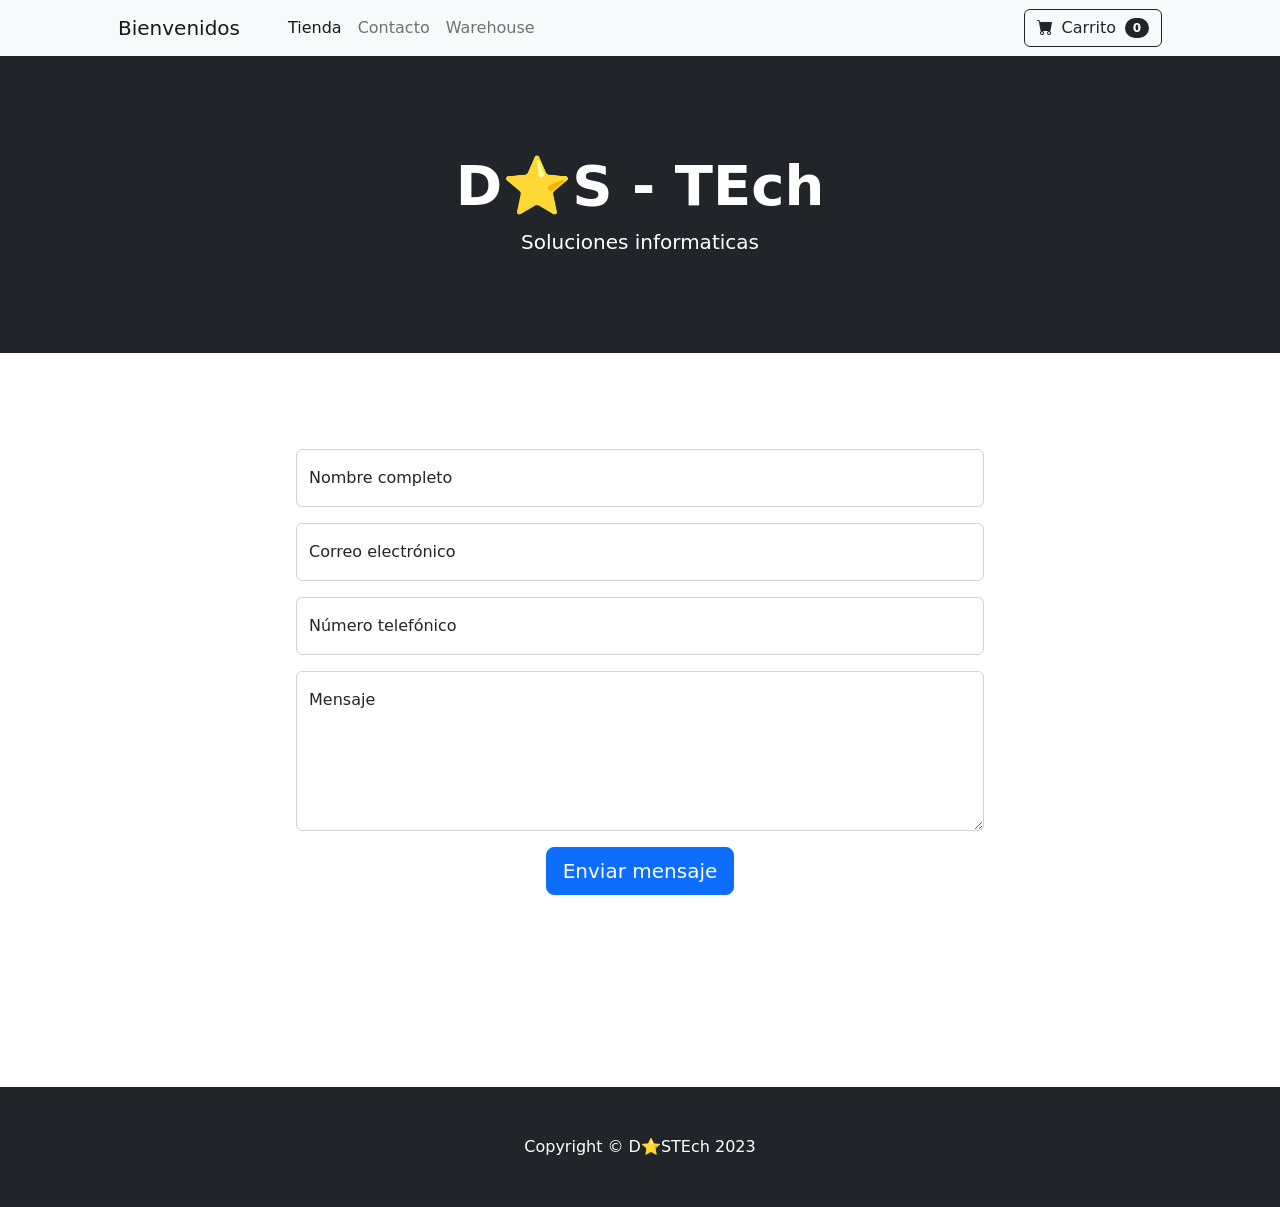
==== contacto.html @ 7de65684 "Add files via upload" ====
<!DOCTYPE html>
<html lang="en">
    <head>
        <meta charset="utf-8" />
        <meta name="viewport" content="width=device-width, initial-scale=1, shrink-to-fit=no" />
        <meta name="description" content="" />
        <meta name="author" content="" />
        <title>D⭐️STEch - Tienda de informatica</title>
        <!-- Favicon-->
        <link rel="icon" type="image/x-icon" href="assets/favicon.ico" />
        <!-- Bootstrap icons-->
        <link href="https://cdn.jsdelivr.net/npm/bootstrap-icons@1.5.0/font/bootstrap-icons.css" rel="stylesheet" />
        <!-- Core theme CSS (includes Bootstrap)-->
        <link href="css/styles.css" rel="stylesheet" />
    </head>
    <body>
        
            <!-- Navigation-->
     <nav class="navbar navbar-expand-lg navbar-light bg-light">
      <div class="container px-4 px-lg-5">
          <a class="navbar-brand" href="#!">Bienvenidos</a>
          <button class="navbar-toggler" type="button" data-bs-toggle="collapse" data-bs-target="#navbarSupportedContent" aria-controls="navbarSupportedContent" aria-expanded="false" aria-label="Toggle navigation"><span class="navbar-toggler-icon"></span></button>
          <div class="collapse navbar-collapse" id="navbarSupportedContent">
              <ul class="navbar-nav me-auto mb-2 mb-lg-0 ms-lg-4">
                  <li class="nav-item"><a class="nav-link active" aria-current="page" href="./index.html">Tienda</a></li>
                  
                  <li class="nav-item"><a class="nav-link" href="contacto.html">Contacto</a></li>
                  <li class="nav-item"><a class="nav-link" href="warehouse.html">Warehouse</a></li>
                  <!-- <li class="nav-item dropdown">
                      <a class="nav-link dropdown-toggle" id="navbarDropdown" href="#" role="button" data-bs-toggle="dropdown" aria-expanded="false">Tienda</a>
                      <ul class="dropdown-menu" aria-labelledby="navbarDropdown">
                          <li><a class="dropdown-item" href="#!">Todos los productos</a></li>
                          <li><hr class="dropdown-divider" /></li>
                          <li><a class="dropdown-item" href="#!">Los mas buscados</a></li>
                          <li><a class="dropdown-item" href="#!">Novedades</a></li>
                      </ul>
                  </li> -->
              </ul>
              <form class="d-flex">
                  <button class="btn btn-outline-dark" type="submit">
                      <i class="bi-cart-fill me-1"></i>
                      Carrito
                      <span class="badge bg-dark text-white ms-1 rounded-pill">0</span>
                  </button>
              </form>
          </div>
      </div>
  </nav>
        <!-- Header-->
        <header class="bg-dark py-5">
            <div class="container px-4 px-lg-5 my-5">
                <div class="text-center text-white">
                    <h1 class="display-4 fw-bolder">D⭐️S - TEch</h1>
                    <p class="lead fw-normal text-white mb-0">Soluciones informaticas</p>
                </div>
            </div>
        </header>
        <!-- Section-->
        <section class="py-5">
            <div class="container px-4 px-lg-5 mt-5">
              <div class="row justify-content-center">
                <div class="col-lg-8">
                  <form action="#" method="post" id="formContacto">
                    <div class="form-floating mb-3">
                      <input class="form-control" id="inputName" type="text" placeholder="Ingrese su nombre completo" required />
                      <label for="inputName">Nombre completo</label>
                    </div>
                    <div class="form-floating mb-3">
                      <input class="form-control" id="inputEmail" type="email" placeholder="Ingrese su correo electrónico" required />
                      <label for="inputEmail">Correo electrónico</label>
                    </div>
                    <div class="form-floating mb-3">
                      <input class="form-control" id="inputPhone" type="tel" placeholder="Ingrese su número telefónico" required />
                      <label for="inputPhone">Número telefónico</label>
                    </div>
                    <div class="form-floating mb-3">
                      <textarea class="form-control" id="inputMessage" placeholder="Ingrese su mensaje" style="height: 10rem" required></textarea>
                      <label for="inputMessage">Mensaje</label>
                    </div>
                    <div class="text-center">
                      <button class="btn btn-primary btn-lg" type="submit">Enviar mensaje</button>
                    </div>
                  </form>
                </div>
              </div>
            </div>
          </section>
          
        <section class="py-5">
            <div class="container px-4 px-lg-5 mt-5">
                <div class="row gx-4 gx-lg-5 row-cols-2 row-cols-md-3 row-cols-xl-4 justify-content-center">

                </div>
            </div>
        </section>
        <!-- Footer-->
        <footer class="py-5 bg-dark">
            <div class="container"><p class="m-0 text-center text-white">Copyright &copy; D⭐️STEch 2023</p></div>
        </footer>
        <!-- Bootstrap core JS-->
        <script src="https://cdn.jsdelivr.net/npm/bootstrap@5.2.3/dist/js/bootstrap.bundle.min.js"></script>
        <!-- Core theme JS-->
        <script src="js/contacto.js"></script>
    </body>
</html>
---- css/styles.css ----
@charset "UTF-8";

:root {
  --bs-blue: #0d6efd;
  --bs-indigo: #6610f2;
  --bs-purple: #6f42c1;
  --bs-pink: #d63384;
  --bs-red: #dc3545;
  --bs-orange: #fd7e14;
  --bs-yellow: #ffc107;
  --bs-green: #198754;
  --bs-teal: #20c997;
  --bs-cyan: #0dcaf0;
  --bs-black: #000;
  --bs-white: #fff;
  --bs-gray: #6c757d;
  --bs-gray-dark: #343a40;
  --bs-gray-100: #f8f9fa;
  --bs-gray-200: #e9ecef;
  --bs-gray-300: #dee2e6;
  --bs-gray-400: #ced4da;
  --bs-gray-500: #adb5bd;
  --bs-gray-600: #6c757d;
  --bs-gray-700: #495057;
  --bs-gray-800: #343a40;
  --bs-gray-900: #212529;
  --bs-primary: #0d6efd;
  --bs-secondary: #6c757d;
  --bs-success: #198754;
  --bs-info: #0dcaf0;
  --bs-warning: #ffc107;
  --bs-danger: #dc3545;
  --bs-light: #f8f9fa;
  --bs-dark: #212529;
  --bs-primary-rgb: 13, 110, 253;
  --bs-secondary-rgb: 108, 117, 125;
  --bs-success-rgb: 25, 135, 84;
  --bs-info-rgb: 13, 202, 240;
  --bs-warning-rgb: 255, 193, 7;
  --bs-danger-rgb: 220, 53, 69;
  --bs-light-rgb: 248, 249, 250;
  --bs-dark-rgb: 33, 37, 41;
  --bs-white-rgb: 255, 255, 255;
  --bs-black-rgb: 0, 0, 0;
  --bs-body-color-rgb: 33, 37, 41;
  --bs-body-bg-rgb: 255, 255, 255;
  --bs-font-sans-serif: system-ui, -apple-system, "Segoe UI", Roboto, "Helvetica Neue", "Noto Sans", "Liberation Sans", Arial, sans-serif, "Apple Color Emoji", "Segoe UI Emoji", "Segoe UI Symbol", "Noto Color Emoji";
  --bs-font-monospace: SFMono-Regular, Menlo, Monaco, Consolas, "Liberation Mono", "Courier New", monospace;
  --bs-gradient: linear-gradient(180deg, rgba(255, 255, 255, 0.15), rgba(255, 255, 255, 0));
  --bs-body-font-family: var(--bs-font-sans-serif);
  --bs-body-font-size: 1rem;
  --bs-body-font-weight: 400;
  --bs-body-line-height: 1.5;
  --bs-body-color: #212529;
  --bs-body-bg: #fff;
  --bs-border-width: 1px;
  --bs-border-style: solid;
  --bs-border-color: #dee2e6;
  --bs-border-color-translucent: rgba(0, 0, 0, 0.175);
  --bs-border-radius: 0.375rem;
  --bs-border-radius-sm: 0.25rem;
  --bs-border-radius-lg: 0.5rem;
  --bs-border-radius-xl: 1rem;
  --bs-border-radius-2xl: 2rem;
  --bs-border-radius-pill: 50rem;
  --bs-link-color: #0d6efd;
  --bs-link-hover-color: #0a58ca;
  --bs-code-color: #d63384;
  --bs-highlight-bg: #fff3cd;
}

*,
*::before,
*::after {
  box-sizing: border-box;
}

@media (prefers-reduced-motion: no-preference) {
  :root {
    scroll-behavior: smooth;
  }
}

body {
  margin: 0;
  font-family: var(--bs-body-font-family);
  font-size: var(--bs-body-font-size);
  font-weight: var(--bs-body-font-weight);
  line-height: var(--bs-body-line-height);
  color: var(--bs-body-color);
  text-align: var(--bs-body-text-align);
  background-color: var(--bs-body-bg);
  -webkit-text-size-adjust: 100%;
  -webkit-tap-highlight-color: rgba(0, 0, 0, 0);
}

hr {
  margin: 1rem 0;
  color: inherit;
  border: 0;
  border-top: 1px solid;
  opacity: 0.25;
}

h6, .h6, h5, .h5, h4, .h4, h3, .h3, h2, .h2, h1, .h1 {
  margin-top: 0;
  margin-bottom: 0.5rem;
  font-weight: 500;
  line-height: 1.2;
}

h1, .h1 {
  font-size: calc(1.375rem + 1.5vw);
}
@media (min-width: 1200px) {
  h1, .h1 {
    font-size: 2.5rem;
  }
}

h2, .h2 {
  font-size: calc(1.325rem + 0.9vw);
}
@media (min-width: 1200px) {
  h2, .h2 {
    font-size: 2rem;
  }
}

h3, .h3 {
  font-size: calc(1.3rem + 0.6vw);
}
@media (min-width: 1200px) {
  h3, .h3 {
    font-size: 1.75rem;
  }
}

h4, .h4 {
  font-size: calc(1.275rem + 0.3vw);
}
@media (min-width: 1200px) {
  h4, .h4 {
    font-size: 1.5rem;
  }
}

h5, .h5 {
  font-size: 1.25rem;
}

h6, .h6 {
  font-size: 1rem;
}

p {
  margin-top: 0;
  margin-bottom: 1rem;
}

abbr[title] {
  -webkit-text-decoration: underline dotted;
          text-decoration: underline dotted;
  cursor: help;
  -webkit-text-decoration-skip-ink: none;
          text-decoration-skip-ink: none;
}

address {
  margin-bottom: 1rem;
  font-style: normal;
  line-height: inherit;
}

ol,
ul {
  padding-left: 2rem;
}

ol,
ul,
dl {
  margin-top: 0;
  margin-bottom: 1rem;
}

ol ol,
ul ul,
ol ul,
ul ol {
  margin-bottom: 0;
}

dt {
  font-weight: 700;
}

dd {
  margin-bottom: 0.5rem;
  margin-left: 0;
}

blockquote {
  margin: 0 0 1rem;
}

b,
strong {
  font-weight: bolder;
}

small, .small {
  font-size: 0.875em;
}

mark, .mark {
  padding: 0.1875em;
  background-color: var(--bs-highlight-bg);
}

sub,
sup {
  position: relative;
  font-size: 0.75em;
  line-height: 0;
  vertical-align: baseline;
}

sub {
  bottom: -0.25em;
}

sup {
  top: -0.5em;
}

a {
  color: var(--bs-link-color);
  text-decoration: underline;
}
a:hover {
  color: var(--bs-link-hover-color);
}

a:not([href]):not([class]), a:not([href]):not([class]):hover {
  color: inherit;
  text-decoration: none;
}

pre,
code,
kbd,
samp {
  font-family: var(--bs-font-monospace);
  font-size: 1em;
}

pre {
  display: block;
  margin-top: 0;
  margin-bottom: 1rem;
  overflow: auto;
  font-size: 0.875em;
}
pre code {
  font-size: inherit;
  color: inherit;
  word-break: normal;
}

code {
  font-size: 0.875em;
  color: var(--bs-code-color);
  word-wrap: break-word;
}
a > code {
  color: inherit;
}

kbd {
  padding: 0.1875rem 0.375rem;
  font-size: 0.875em;
  color: var(--bs-body-bg);
  background-color: var(--bs-body-color);
  border-radius: 0.25rem;
}
kbd kbd {
  padding: 0;
  font-size: 1em;
}

figure {
  margin: 0 0 1rem;
}

img,
svg {
  vertical-align: middle;
}

table {
  caption-side: bottom;
  border-collapse: collapse;
}

caption {
  padding-top: 0.5rem;
  padding-bottom: 0.5rem;
  color: #6c757d;
  text-align: left;
}

th {
  text-align: inherit;
  text-align: -webkit-match-parent;
}

thead,
tbody,
tfoot,
tr,
td,
th {
  border-color: inherit;
  border-style: solid;
  border-width: 0;
}

label {
  display: inline-block;
}

button {
  border-radius: 0;
}

button:focus:not(:focus-visible) {
  outline: 0;
}

input,
button,
select,
optgroup,
textarea {
  margin: 0;
  font-family: inherit;
  font-size: inherit;
  line-height: inherit;
}

button,
select {
  text-transform: none;
}

[role=button] {
  cursor: pointer;
}

select {
  word-wrap: normal;
}
select:disabled {
  opacity: 1;
}

[list]:not([type=date]):not([type=datetime-local]):not([type=month]):not([type=week]):not([type=time])::-webkit-calendar-picker-indicator {
  display: none !important;
}

button,
[type=button],
[type=reset],
[type=submit] {
  -webkit-appearance: button;
}
button:not(:disabled),
[type=button]:not(:disabled),
[type=reset]:not(:disabled),
[type=submit]:not(:disabled) {
  cursor: pointer;
}

::-moz-focus-inner {
  padding: 0;
  border-style: none;
}

textarea {
  resize: vertical;
}

fieldset {
  min-width: 0;
  padding: 0;
  margin: 0;
  border: 0;
}

legend {
  float: left;
  width: 100%;
  padding: 0;
  margin-bottom: 0.5rem;
  font-size: calc(1.275rem + 0.3vw);
  line-height: inherit;
}
@media (min-width: 1200px) {
  legend {
    font-size: 1.5rem;
  }
}
legend + * {
  clear: left;
}

::-webkit-datetime-edit-fields-wrapper,
::-webkit-datetime-edit-text,
::-webkit-datetime-edit-minute,
::-webkit-datetime-edit-hour-field,
::-webkit-datetime-edit-day-field,
::-webkit-datetime-edit-month-field,
::-webkit-datetime-edit-year-field {
  padding: 0;
}

::-webkit-inner-spin-button {
  height: auto;
}

[type=search] {
  outline-offset: -2px;
  -webkit-appearance: textfield;
}

/* rtl:raw:
[type="tel"],
[type="url"],
[type="email"],
[type="number"] {
  direction: ltr;
}
*/
::-webkit-search-decoration {
  -webkit-appearance: none;
}

::-webkit-color-swatch-wrapper {
  padding: 0;
}

::file-selector-button {
  font: inherit;
  -webkit-appearance: button;
}

output {
  display: inline-block;
}

iframe {
  border: 0;
}

summary {
  display: list-item;
  cursor: pointer;
}

progress {
  vertical-align: baseline;
}

[hidden] {
  display: none !important;
}

.lead {
  font-size: 1.25rem;
  font-weight: 300;
}

.display-1 {
  font-size: calc(1.625rem + 4.5vw);
  font-weight: 300;
  line-height: 1.2;
}
@media (min-width: 1200px) {
  .display-1 {
    font-size: 5rem;
  }
}

.display-2 {
  font-size: calc(1.575rem + 3.9vw);
  font-weight: 300;
  line-height: 1.2;
}
@media (min-width: 1200px) {
  .display-2 {
    font-size: 4.5rem;
  }
}

.display-3 {
  font-size: calc(1.525rem + 3.3vw);
  font-weight: 300;
  line-height: 1.2;
}
@media (min-width: 1200px) {
  .display-3 {
    font-size: 4rem;
  }
}

.display-4 {
  font-size: calc(1.475rem + 2.7vw);
  font-weight: 300;
  line-height: 1.2;
}
@media (min-width: 1200px) {
  .display-4 {
    font-size: 3.5rem;
  }
}

.display-5 {
  font-size: calc(1.425rem + 2.1vw);
  font-weight: 300;
  line-height: 1.2;
}
@media (min-width: 1200px) {
  .display-5 {
    font-size: 3rem;
  }
}

.display-6 {
  font-size: calc(1.375rem + 1.5vw);
  font-weight: 300;
  line-height: 1.2;
}
@media (min-width: 1200px) {
  .display-6 {
    font-size: 2.5rem;
  }
}

.list-unstyled {
  padding-left: 0;
  list-style: none;
}

.list-inline {
  padding-left: 0;
  list-style: none;
}

.list-inline-item {
  display: inline-block;
}
.list-inline-item:not(:last-child) {
  margin-right: 0.5rem;
}

.initialism {
  font-size: 0.875em;
  text-transform: uppercase;
}

.blockquote {
  margin-bottom: 1rem;
  font-size: 1.25rem;
}
.blockquote > :last-child {
  margin-bottom: 0;
}

.blockquote-footer {
  margin-top: -1rem;
  margin-bottom: 1rem;
  font-size: 0.875em;
  color: #6c757d;
}
.blockquote-footer::before {
  content: "— ";
}

.img-fluid {
  max-width: 100%;
  height: auto;
}

.img-thumbnail {
  padding: 0.25rem;
  background-color: #fff;
  border: 1px solid var(--bs-border-color);
  border-radius: 0.375rem;
  max-width: 100%;
  height: auto;
}

.figure {
  display: inline-block;
}

.figure-img {
  margin-bottom: 0.5rem;
  line-height: 1;
}

.figure-caption {
  font-size: 0.875em;
  color: #6c757d;
}

.container,
.container-fluid,
.container-xxl,
.container-xl,
.container-lg,
.container-md,
.container-sm {
  --bs-gutter-x: 1.5rem;
  --bs-gutter-y: 0;
  width: 100%;
  padding-right: calc(var(--bs-gutter-x) * 0.5);
  padding-left: calc(var(--bs-gutter-x) * 0.5);
  margin-right: auto;
  margin-left: auto;
}

@media (min-width: 576px) {
  .container-sm, .container {
    max-width: 540px;
  }
}
@media (min-width: 768px) {
  .container-md, .container-sm, .container {
    max-width: 720px;
  }
}
@media (min-width: 992px) {
  .container-lg, .container-md, .container-sm, .container {
    max-width: 960px;
  }
}
@media (min-width: 1200px) {
  .container-xl, .container-lg, .container-md, .container-sm, .container {
    max-width: 1140px;
  }
}
@media (min-width: 1400px) {
  .container-xxl, .container-xl, .container-lg, .container-md, .container-sm, .container {
    max-width: 1320px;
  }
}
.row {
  --bs-gutter-x: 1.5rem;
  --bs-gutter-y: 0;
  display: flex;
  flex-wrap: wrap;
  margin-top: calc(-1 * var(--bs-gutter-y));
  margin-right: calc(-0.5 * var(--bs-gutter-x));
  margin-left: calc(-0.5 * var(--bs-gutter-x));
}
.row > * {
  flex-shrink: 0;
  width: 100%;
  max-width: 100%;
  padding-right: calc(var(--bs-gutter-x) * 0.5);
  padding-left: calc(var(--bs-gutter-x) * 0.5);
  margin-top: var(--bs-gutter-y);
}

.col {
  flex: 1 0 0%;
}

.row-cols-auto > * {
  flex: 0 0 auto;
  width: auto;
}

.row-cols-1 > * {
  flex: 0 0 auto;
  width: 100%;
}

.row-cols-2 > * {
  flex: 0 0 auto;
  width: 50%;
}

.row-cols-3 > * {
  flex: 0 0 auto;
  width: 33.3333333333%;
}

.row-cols-4 > * {
  flex: 0 0 auto;
  width: 25%;
}

.row-cols-5 > * {
  flex: 0 0 auto;
  width: 20%;
}

.row-cols-6 > * {
  flex: 0 0 auto;
  width: 16.6666666667%;
}

.col-auto {
  flex: 0 0 auto;
  width: auto;
}

.col-1 {
  flex: 0 0 auto;
  width: 8.33333333%;
}

.col-2 {
  flex: 0 0 auto;
  width: 16.66666667%;
}

.col-3 {
  flex: 0 0 auto;
  width: 25%;
}

.col-4 {
  flex: 0 0 auto;
  width: 33.33333333%;
}

.col-5 {
  flex: 0 0 auto;
  width: 41.66666667%;
}

.col-6 {
  flex: 0 0 auto;
  width: 50%;
}

.col-7 {
  flex: 0 0 auto;
  width: 58.33333333%;
}

.col-8 {
  flex: 0 0 auto;
  width: 66.66666667%;
}

.col-9 {
  flex: 0 0 auto;
  width: 75%;
}

.col-10 {
  flex: 0 0 auto;
  width: 83.33333333%;
}

.col-11 {
  flex: 0 0 auto;
  width: 91.66666667%;
}

.col-12 {
  flex: 0 0 auto;
  width: 100%;
}

.offset-1 {
  margin-left: 8.33333333%;
}

.offset-2 {
  margin-left: 16.66666667%;
}

.offset-3 {
  margin-left: 25%;
}

.offset-4 {
  margin-left: 33.33333333%;
}

.offset-5 {
  margin-left: 41.66666667%;
}

.offset-6 {
  margin-left: 50%;
}

.offset-7 {
  margin-left: 58.33333333%;
}

.offset-8 {
  margin-left: 66.66666667%;
}

.offset-9 {
  margin-left: 75%;
}

.offset-10 {
  margin-left: 83.33333333%;
}

.offset-11 {
  margin-left: 91.66666667%;
}

.g-0,
.gx-0 {
  --bs-gutter-x: 0;
}

.g-0,
.gy-0 {
  --bs-gutter-y: 0;
}

.g-1,
.gx-1 {
  --bs-gutter-x: 0.25rem;
}

.g-1,
.gy-1 {
  --bs-gutter-y: 0.25rem;
}

.g-2,
.gx-2 {
  --bs-gutter-x: 0.5rem;
}

.g-2,
.gy-2 {
  --bs-gutter-y: 0.5rem;
}

.g-3,
.gx-3 {
  --bs-gutter-x: 1rem;
}

.g-3,
.gy-3 {
  --bs-gutter-y: 1rem;
}

.g-4,
.gx-4 {
  --bs-gutter-x: 1.5rem;
}

.g-4,
.gy-4 {
  --bs-gutter-y: 1.5rem;
}

.g-5,
.gx-5 {
  --bs-gutter-x: 3rem;
}

.g-5,
.gy-5 {
  --bs-gutter-y: 3rem;
}

@media (min-width: 576px) {
  .col-sm {
    flex: 1 0 0%;
  }
  .row-cols-sm-auto > * {
    flex: 0 0 auto;
    width: auto;
  }
  .row-cols-sm-1 > * {
    flex: 0 0 auto;
    width: 100%;
  }
  .row-cols-sm-2 > * {
    flex: 0 0 auto;
    width: 50%;
  }
  .row-cols-sm-3 > * {
    flex: 0 0 auto;
    width: 33.3333333333%;
  }
  .row-cols-sm-4 > * {
    flex: 0 0 auto;
    width: 25%;
  }
  .row-cols-sm-5 > * {
    flex: 0 0 auto;
    width: 20%;
  }
  .row-cols-sm-6 > * {
    flex: 0 0 auto;
    width: 16.6666666667%;
  }
  .col-sm-auto {
    flex: 0 0 auto;
    width: auto;
  }
  .col-sm-1 {
    flex: 0 0 auto;
    width: 8.33333333%;
  }
  .col-sm-2 {
    flex: 0 0 auto;
    width: 16.66666667%;
  }
  .col-sm-3 {
    flex: 0 0 auto;
    width: 25%;
  }
  .col-sm-4 {
    flex: 0 0 auto;
    width: 33.33333333%;
  }
  .col-sm-5 {
    flex: 0 0 auto;
    width: 41.66666667%;
  }
  .col-sm-6 {
    flex: 0 0 auto;
    width: 50%;
  }
  .col-sm-7 {
    flex: 0 0 auto;
    width: 58.33333333%;
  }
  .col-sm-8 {
    flex: 0 0 auto;
    width: 66.66666667%;
  }
  .col-sm-9 {
    flex: 0 0 auto;
    width: 75%;
  }
  .col-sm-10 {
    flex: 0 0 auto;
    width: 83.33333333%;
  }
  .col-sm-11 {
    flex: 0 0 auto;
    width: 91.66666667%;
  }
  .col-sm-12 {
    flex: 0 0 auto;
    width: 100%;
  }
  .offset-sm-0 {
    margin-left: 0;
  }
  .offset-sm-1 {
    margin-left: 8.33333333%;
  }
  .offset-sm-2 {
    margin-left: 16.66666667%;
  }
  .offset-sm-3 {
    margin-left: 25%;
  }
  .offset-sm-4 {
    margin-left: 33.33333333%;
  }
  .offset-sm-5 {
    margin-left: 41.66666667%;
  }
  .offset-sm-6 {
    margin-left: 50%;
  }
  .offset-sm-7 {
    margin-left: 58.33333333%;
  }
  .offset-sm-8 {
    margin-left: 66.66666667%;
  }
  .offset-sm-9 {
    margin-left: 75%;
  }
  .offset-sm-10 {
    margin-left: 83.33333333%;
  }
  .offset-sm-11 {
    margin-left: 91.66666667%;
  }
  .g-sm-0,
  .gx-sm-0 {
    --bs-gutter-x: 0;
  }
  .g-sm-0,
  .gy-sm-0 {
    --bs-gutter-y: 0;
  }
  .g-sm-1,
  .gx-sm-1 {
    --bs-gutter-x: 0.25rem;
  }
  .g-sm-1,
  .gy-sm-1 {
    --bs-gutter-y: 0.25rem;
  }
  .g-sm-2,
  .gx-sm-2 {
    --bs-gutter-x: 0.5rem;
  }
  .g-sm-2,
  .gy-sm-2 {
    --bs-gutter-y: 0.5rem;
  }
  .g-sm-3,
  .gx-sm-3 {
    --bs-gutter-x: 1rem;
  }
  .g-sm-3,
  .gy-sm-3 {
    --bs-gutter-y: 1rem;
  }
  .g-sm-4,
  .gx-sm-4 {
    --bs-gutter-x: 1.5rem;
  }
  .g-sm-4,
  .gy-sm-4 {
    --bs-gutter-y: 1.5rem;
  }
  .g-sm-5,
  .gx-sm-5 {
    --bs-gutter-x: 3rem;
  }
  .g-sm-5,
  .gy-sm-5 {
    --bs-gutter-y: 3rem;
  }
}
@media (min-width: 768px) {
  .col-md {
    flex: 1 0 0%;
  }
  .row-cols-md-auto > * {
    flex: 0 0 auto;
    width: auto;
  }
  .row-cols-md-1 > * {
    flex: 0 0 auto;
    width: 100%;
  }
  .row-cols-md-2 > * {
    flex: 0 0 auto;
    width: 50%;
  }
  .row-cols-md-3 > * {
    flex: 0 0 auto;
    width: 33.3333333333%;
  }
  .row-cols-md-4 > * {
    flex: 0 0 auto;
    width: 25%;
  }
  .row-cols-md-5 > * {
    flex: 0 0 auto;
    width: 20%;
  }
  .row-cols-md-6 > * {
    flex: 0 0 auto;
    width: 16.6666666667%;
  }
  .col-md-auto {
    flex: 0 0 auto;
    width: auto;
  }
  .col-md-1 {
    flex: 0 0 auto;
    width: 8.33333333%;
  }
  .col-md-2 {
    flex: 0 0 auto;
    width: 16.66666667%;
  }
  .col-md-3 {
    flex: 0 0 auto;
    width: 25%;
  }
  .col-md-4 {
    flex: 0 0 auto;
    width: 33.33333333%;
  }
  .col-md-5 {
    flex: 0 0 auto;
    width: 41.66666667%;
  }
  .col-md-6 {
    flex: 0 0 auto;
    width: 50%;
  }
  .col-md-7 {
    flex: 0 0 auto;
    width: 58.33333333%;
  }
  .col-md-8 {
    flex: 0 0 auto;
    width: 66.66666667%;
  }
  .col-md-9 {
    flex: 0 0 auto;
    width: 75%;
  }
  .col-md-10 {
    flex: 0 0 auto;
    width: 83.33333333%;
  }
  .col-md-11 {
    flex: 0 0 auto;
    width: 91.66666667%;
  }
  .col-md-12 {
    flex: 0 0 auto;
    width: 100%;
  }
  .offset-md-0 {
    margin-left: 0;
  }
  .offset-md-1 {
    margin-left: 8.33333333%;
  }
  .offset-md-2 {
    margin-left: 16.66666667%;
  }
  .offset-md-3 {
    margin-left: 25%;
  }
  .offset-md-4 {
    margin-left: 33.33333333%;
  }
  .offset-md-5 {
    margin-left: 41.66666667%;
  }
  .offset-md-6 {
    margin-left: 50%;
  }
  .offset-md-7 {
    margin-left: 58.33333333%;
  }
  .offset-md-8 {
    margin-left: 66.66666667%;
  }
  .offset-md-9 {
    margin-left: 75%;
  }
  .offset-md-10 {
    margin-left: 83.33333333%;
  }
  .offset-md-11 {
    margin-left: 91.66666667%;
  }
  .g-md-0,
  .gx-md-0 {
    --bs-gutter-x: 0;
  }
  .g-md-0,
  .gy-md-0 {
    --bs-gutter-y: 0;
  }
  .g-md-1,
  .gx-md-1 {
    --bs-gutter-x: 0.25rem;
  }
  .g-md-1,
  .gy-md-1 {
    --bs-gutter-y: 0.25rem;
  }
  .g-md-2,
  .gx-md-2 {
    --bs-gutter-x: 0.5rem;
  }
  .g-md-2,
  .gy-md-2 {
    --bs-gutter-y: 0.5rem;
  }
  .g-md-3,
  .gx-md-3 {
    --bs-gutter-x: 1rem;
  }
  .g-md-3,
  .gy-md-3 {
    --bs-gutter-y: 1rem;
  }
  .g-md-4,
  .gx-md-4 {
    --bs-gutter-x: 1.5rem;
  }
  .g-md-4,
  .gy-md-4 {
    --bs-gutter-y: 1.5rem;
  }
  .g-md-5,
  .gx-md-5 {
    --bs-gutter-x: 3rem;
  }
  .g-md-5,
  .gy-md-5 {
    --bs-gutter-y: 3rem;
  }
}
@media (min-width: 992px) {
  .col-lg {
    flex: 1 0 0%;
  }
  .row-cols-lg-auto > * {
    flex: 0 0 auto;
    width: auto;
  }
  .row-cols-lg-1 > * {
    flex: 0 0 auto;
    width: 100%;
  }
  .row-cols-lg-2 > * {
    flex: 0 0 auto;
    width: 50%;
  }
  .row-cols-lg-3 > * {
    flex: 0 0 auto;
    width: 33.3333333333%;
  }
  .row-cols-lg-4 > * {
    flex: 0 0 auto;
    width: 25%;
  }
  .row-cols-lg-5 > * {
    flex: 0 0 auto;
    width: 20%;
  }
  .row-cols-lg-6 > * {
    flex: 0 0 auto;
    width: 16.6666666667%;
  }
  .col-lg-auto {
    flex: 0 0 auto;
    width: auto;
  }
  .col-lg-1 {
    flex: 0 0 auto;
    width: 8.33333333%;
  }
  .col-lg-2 {
    flex: 0 0 auto;
    width: 16.66666667%;
  }
  .col-lg-3 {
    flex: 0 0 auto;
    width: 25%;
  }
  .col-lg-4 {
    flex: 0 0 auto;
    width: 33.33333333%;
  }
  .col-lg-5 {
    flex: 0 0 auto;
    width: 41.66666667%;
  }
  .col-lg-6 {
    flex: 0 0 auto;
    width: 50%;
  }
  .col-lg-7 {
    flex: 0 0 auto;
    width: 58.33333333%;
  }
  .col-lg-8 {
    flex: 0 0 auto;
    width: 66.66666667%;
  }
  .col-lg-9 {
    flex: 0 0 auto;
    width: 75%;
  }
  .col-lg-10 {
    flex: 0 0 auto;
    width: 83.33333333%;
  }
  .col-lg-11 {
    flex: 0 0 auto;
    width: 91.66666667%;
  }
  .col-lg-12 {
    flex: 0 0 auto;
    width: 100%;
  }
  .offset-lg-0 {
    margin-left: 0;
  }
  .offset-lg-1 {
    margin-left: 8.33333333%;
  }
  .offset-lg-2 {
    margin-left: 16.66666667%;
  }
  .offset-lg-3 {
    margin-left: 25%;
  }
  .offset-lg-4 {
    margin-left: 33.33333333%;
  }
  .offset-lg-5 {
    margin-left: 41.66666667%;
  }
  .offset-lg-6 {
    margin-left: 50%;
  }
  .offset-lg-7 {
    margin-left: 58.33333333%;
  }
  .offset-lg-8 {
    margin-left: 66.66666667%;
  }
  .offset-lg-9 {
    margin-left: 75%;
  }
  .offset-lg-10 {
    margin-left: 83.33333333%;
  }
  .offset-lg-11 {
    margin-left: 91.66666667%;
  }
  .g-lg-0,
  .gx-lg-0 {
    --bs-gutter-x: 0;
  }
  .g-lg-0,
  .gy-lg-0 {
    --bs-gutter-y: 0;
  }
  .g-lg-1,
  .gx-lg-1 {
    --bs-gutter-x: 0.25rem;
  }
  .g-lg-1,
  .gy-lg-1 {
    --bs-gutter-y: 0.25rem;
  }
  .g-lg-2,
  .gx-lg-2 {
    --bs-gutter-x: 0.5rem;
  }
  .g-lg-2,
  .gy-lg-2 {
    --bs-gutter-y: 0.5rem;
  }
  .g-lg-3,
  .gx-lg-3 {
    --bs-gutter-x: 1rem;
  }
  .g-lg-3,
  .gy-lg-3 {
    --bs-gutter-y: 1rem;
  }
  .g-lg-4,
  .gx-lg-4 {
    --bs-gutter-x: 1.5rem;
  }
  .g-lg-4,
  .gy-lg-4 {
    --bs-gutter-y: 1.5rem;
  }
  .g-lg-5,
  .gx-lg-5 {
    --bs-gutter-x: 3rem;
  }
  .g-lg-5,
  .gy-lg-5 {
    --bs-gutter-y: 3rem;
  }
}
@media (min-width: 1200px) {
  .col-xl {
    flex: 1 0 0%;
  }
  .row-cols-xl-auto > * {
    flex: 0 0 auto;
    width: auto;
  }
  .row-cols-xl-1 > * {
    flex: 0 0 auto;
    width: 100%;
  }
  .row-cols-xl-2 > * {
    flex: 0 0 auto;
    width: 50%;
  }
  .row-cols-xl-3 > * {
    flex: 0 0 auto;
    width: 33.3333333333%;
  }
  .row-cols-xl-4 > * {
    flex: 0 0 auto;
    width: 25%;
  }
  .row-cols-xl-5 > * {
    flex: 0 0 auto;
    width: 20%;
  }
  .row-cols-xl-6 > * {
    flex: 0 0 auto;
    width: 16.6666666667%;
  }
  .col-xl-auto {
    flex: 0 0 auto;
    width: auto;
  }
  .col-xl-1 {
    flex: 0 0 auto;
    width: 8.33333333%;
  }
  .col-xl-2 {
    flex: 0 0 auto;
    width: 16.66666667%;
  }
  .col-xl-3 {
    flex: 0 0 auto;
    width: 25%;
  }
  .col-xl-4 {
    flex: 0 0 auto;
    width: 33.33333333%;
  }
  .col-xl-5 {
    flex: 0 0 auto;
    width: 41.66666667%;
  }
  .col-xl-6 {
    flex: 0 0 auto;
    width: 50%;
  }
  .col-xl-7 {
    flex: 0 0 auto;
    width: 58.33333333%;
  }
  .col-xl-8 {
    flex: 0 0 auto;
    width: 66.66666667%;
  }
  .col-xl-9 {
    flex: 0 0 auto;
    width: 75%;
  }
  .col-xl-10 {
    flex: 0 0 auto;
    width: 83.33333333%;
  }
  .col-xl-11 {
    flex: 0 0 auto;
    width: 91.66666667%;
  }
  .col-xl-12 {
    flex: 0 0 auto;
    width: 100%;
  }
  .offset-xl-0 {
    margin-left: 0;
  }
  .offset-xl-1 {
    margin-left: 8.33333333%;
  }
  .offset-xl-2 {
    margin-left: 16.66666667%;
  }
  .offset-xl-3 {
    margin-left: 25%;
  }
  .offset-xl-4 {
    margin-left: 33.33333333%;
  }
  .offset-xl-5 {
    margin-left: 41.66666667%;
  }
  .offset-xl-6 {
    margin-left: 50%;
  }
  .offset-xl-7 {
    margin-left: 58.33333333%;
  }
  .offset-xl-8 {
    margin-left: 66.66666667%;
  }
  .offset-xl-9 {
    margin-left: 75%;
  }
  .offset-xl-10 {
    margin-left: 83.33333333%;
  }
  .offset-xl-11 {
    margin-left: 91.66666667%;
  }
  .g-xl-0,
  .gx-xl-0 {
    --bs-gutter-x: 0;
  }
  .g-xl-0,
  .gy-xl-0 {
    --bs-gutter-y: 0;
  }
  .g-xl-1,
  .gx-xl-1 {
    --bs-gutter-x: 0.25rem;
  }
  .g-xl-1,
  .gy-xl-1 {
    --bs-gutter-y: 0.25rem;
  }
  .g-xl-2,
  .gx-xl-2 {
    --bs-gutter-x: 0.5rem;
  }
  .g-xl-2,
  .gy-xl-2 {
    --bs-gutter-y: 0.5rem;
  }
  .g-xl-3,
  .gx-xl-3 {
    --bs-gutter-x: 1rem;
  }
  .g-xl-3,
  .gy-xl-3 {
    --bs-gutter-y: 1rem;
  }
  .g-xl-4,
  .gx-xl-4 {
    --bs-gutter-x: 1.5rem;
  }
  .g-xl-4,
  .gy-xl-4 {
    --bs-gutter-y: 1.5rem;
  }
  .g-xl-5,
  .gx-xl-5 {
    --bs-gutter-x: 3rem;
  }
  .g-xl-5,
  .gy-xl-5 {
    --bs-gutter-y: 3rem;
  }
}
@media (min-width: 1400px) {
  .col-xxl {
    flex: 1 0 0%;
  }
  .row-cols-xxl-auto > * {
    flex: 0 0 auto;
    width: auto;
  }
  .row-cols-xxl-1 > * {
    flex: 0 0 auto;
    width: 100%;
  }
  .row-cols-xxl-2 > * {
    flex: 0 0 auto;
    width: 50%;
  }
  .row-cols-xxl-3 > * {
    flex: 0 0 auto;
    width: 33.3333333333%;
  }
  .row-cols-xxl-4 > * {
    flex: 0 0 auto;
    width: 25%;
  }
  .row-cols-xxl-5 > * {
    flex: 0 0 auto;
    width: 20%;
  }
  .row-cols-xxl-6 > * {
    flex: 0 0 auto;
    width: 16.6666666667%;
  }
  .col-xxl-auto {
    flex: 0 0 auto;
    width: auto;
  }
  .col-xxl-1 {
    flex: 0 0 auto;
    width: 8.33333333%;
  }
  .col-xxl-2 {
    flex: 0 0 auto;
    width: 16.66666667%;
  }
  .col-xxl-3 {
    flex: 0 0 auto;
    width: 25%;
  }
  .col-xxl-4 {
    flex: 0 0 auto;
    width: 33.33333333%;
  }
  .col-xxl-5 {
    flex: 0 0 auto;
    width: 41.66666667%;
  }
  .col-xxl-6 {
    flex: 0 0 auto;
    width: 50%;
  }
  .col-xxl-7 {
    flex: 0 0 auto;
    width: 58.33333333%;
  }
  .col-xxl-8 {
    flex: 0 0 auto;
    width: 66.66666667%;
  }
  .col-xxl-9 {
    flex: 0 0 auto;
    width: 75%;
  }
  .col-xxl-10 {
    flex: 0 0 auto;
    width: 83.33333333%;
  }
  .col-xxl-11 {
    flex: 0 0 auto;
    width: 91.66666667%;
  }
  .col-xxl-12 {
    flex: 0 0 auto;
    width: 100%;
  }
  .offset-xxl-0 {
    margin-left: 0;
  }
  .offset-xxl-1 {
    margin-left: 8.33333333%;
  }
  .offset-xxl-2 {
    margin-left: 16.66666667%;
  }
  .offset-xxl-3 {
    margin-left: 25%;
  }
  .offset-xxl-4 {
    margin-left: 33.33333333%;
  }
  .offset-xxl-5 {
    margin-left: 41.66666667%;
  }
  .offset-xxl-6 {
    margin-left: 50%;
  }
  .offset-xxl-7 {
    margin-left: 58.33333333%;
  }
  .offset-xxl-8 {
    margin-left: 66.66666667%;
  }
  .offset-xxl-9 {
    margin-left: 75%;
  }
  .offset-xxl-10 {
    margin-left: 83.33333333%;
  }
  .offset-xxl-11 {
    margin-left: 91.66666667%;
  }
  .g-xxl-0,
  .gx-xxl-0 {
    --bs-gutter-x: 0;
  }
  .g-xxl-0,
  .gy-xxl-0 {
    --bs-gutter-y: 0;
  }
  .g-xxl-1,
  .gx-xxl-1 {
    --bs-gutter-x: 0.25rem;
  }
  .g-xxl-1,
  .gy-xxl-1 {
    --bs-gutter-y: 0.25rem;
  }
  .g-xxl-2,
  .gx-xxl-2 {
    --bs-gutter-x: 0.5rem;
  }
  .g-xxl-2,
  .gy-xxl-2 {
    --bs-gutter-y: 0.5rem;
  }
  .g-xxl-3,
  .gx-xxl-3 {
    --bs-gutter-x: 1rem;
  }
  .g-xxl-3,
  .gy-xxl-3 {
    --bs-gutter-y: 1rem;
  }
  .g-xxl-4,
  .gx-xxl-4 {
    --bs-gutter-x: 1.5rem;
  }
  .g-xxl-4,
  .gy-xxl-4 {
    --bs-gutter-y: 1.5rem;
  }
  .g-xxl-5,
  .gx-xxl-5 {
    --bs-gutter-x: 3rem;
  }
  .g-xxl-5,
  .gy-xxl-5 {
    --bs-gutter-y: 3rem;
  }
}
.table {
  --bs-table-color: var(--bs-body-color);
  --bs-table-bg: transparent;
  --bs-table-border-color: var(--bs-border-color);
  --bs-table-accent-bg: transparent;
  --bs-table-striped-color: var(--bs-body-color);
  --bs-table-striped-bg: rgba(0, 0, 0, 0.05);
  --bs-table-active-color: var(--bs-body-color);
  --bs-table-active-bg: rgba(0, 0, 0, 0.1);
  --bs-table-hover-color: var(--bs-body-color);
  --bs-table-hover-bg: rgba(0, 0, 0, 0.075);
  width: 100%;
  margin-bottom: 1rem;
  color: var(--bs-table-color);
  vertical-align: top;
  border-color: var(--bs-table-border-color);
}
.table > :not(caption) > * > * {
  padding: 0.5rem 0.5rem;
  background-color: var(--bs-table-bg);
  border-bottom-width: 1px;
  box-shadow: inset 0 0 0 9999px var(--bs-table-accent-bg);
}
.table > tbody {
  vertical-align: inherit;
}
.table > thead {
  vertical-align: bottom;
}

.table-group-divider {
  border-top: 2px solid currentcolor;
}

.caption-top {
  caption-side: top;
}

.table-sm > :not(caption) > * > * {
  padding: 0.25rem 0.25rem;
}

.table-bordered > :not(caption) > * {
  border-width: 1px 0;
}
.table-bordered > :not(caption) > * > * {
  border-width: 0 1px;
}

.table-borderless > :not(caption) > * > * {
  border-bottom-width: 0;
}
.table-borderless > :not(:first-child) {
  border-top-width: 0;
}

.table-striped > tbody > tr:nth-of-type(odd) > * {
  --bs-table-accent-bg: var(--bs-table-striped-bg);
  color: var(--bs-table-striped-color);
}

.table-striped-columns > :not(caption) > tr > :nth-child(even) {
  --bs-table-accent-bg: var(--bs-table-striped-bg);
  color: var(--bs-table-striped-color);
}

.table-active {
  --bs-table-accent-bg: var(--bs-table-active-bg);
  color: var(--bs-table-active-color);
}

.table-hover > tbody > tr:hover > * {
  --bs-table-accent-bg: var(--bs-table-hover-bg);
  color: var(--bs-table-hover-color);
}

.table-primary {
  --bs-table-color: #000;
  --bs-table-bg: #cfe2ff;
  --bs-table-border-color: #bacbe6;
  --bs-table-striped-bg: #c5d7f2;
  --bs-table-striped-color: #000;
  --bs-table-active-bg: #bacbe6;
  --bs-table-active-color: #000;
  --bs-table-hover-bg: #bfd1ec;
  --bs-table-hover-color: #000;
  color: var(--bs-table-color);
  border-color: var(--bs-table-border-color);
}

.table-secondary {
  --bs-table-color: #000;
  --bs-table-bg: #e2e3e5;
  --bs-table-border-color: #cbccce;
  --bs-table-striped-bg: #d7d8da;
  --bs-table-striped-color: #000;
  --bs-table-active-bg: #cbccce;
  --bs-table-active-color: #000;
  --bs-table-hover-bg: #d1d2d4;
  --bs-table-hover-color: #000;
  color: var(--bs-table-color);
  border-color: var(--bs-table-border-color);
}

.table-success {
  --bs-table-color: #000;
  --bs-table-bg: #d1e7dd;
  --bs-table-border-color: #bcd0c7;
  --bs-table-striped-bg: #c7dbd2;
  --bs-table-striped-color: #000;
  --bs-table-active-bg: #bcd0c7;
  --bs-table-active-color: #000;
  --bs-table-hover-bg: #c1d6cc;
  --bs-table-hover-color: #000;
  color: var(--bs-table-color);
  border-color: var(--bs-table-border-color);
}

.table-info {
  --bs-table-color: #000;
  --bs-table-bg: #cff4fc;
  --bs-table-border-color: #badce3;
  --bs-table-striped-bg: #c5e8ef;
  --bs-table-striped-color: #000;
  --bs-table-active-bg: #badce3;
  --bs-table-active-color: #000;
  --bs-table-hover-bg: #bfe2e9;
  --bs-table-hover-color: #000;
  color: var(--bs-table-color);
  border-color: var(--bs-table-border-color);
}

.table-warning {
  --bs-table-color: #000;
  --bs-table-bg: #fff3cd;
  --bs-table-border-color: #e6dbb9;
  --bs-table-striped-bg: #f2e7c3;
  --bs-table-striped-color: #000;
  --bs-table-active-bg: #e6dbb9;
  --bs-table-active-color: #000;
  --bs-table-hover-bg: #ece1be;
  --bs-table-hover-color: #000;
  color: var(--bs-table-color);
  border-color: var(--bs-table-border-color);
}

.table-danger {
  --bs-table-color: #000;
  --bs-table-bg: #f8d7da;
  --bs-table-border-color: #dfc2c4;
  --bs-table-striped-bg: #eccccf;
  --bs-table-striped-color: #000;
  --bs-table-active-bg: #dfc2c4;
  --bs-table-active-color: #000;
  --bs-table-hover-bg: #e5c7ca;
  --bs-table-hover-color: #000;
  color: var(--bs-table-color);
  border-color: var(--bs-table-border-color);
}

.table-light {
  --bs-table-color: #000;
  --bs-table-bg: #f8f9fa;
  --bs-table-border-color: #dfe0e1;
  --bs-table-striped-bg: #ecedee;
  --bs-table-striped-color: #000;
  --bs-table-active-bg: #dfe0e1;
  --bs-table-active-color: #000;
  --bs-table-hover-bg: #e5e6e7;
  --bs-table-hover-color: #000;
  color: var(--bs-table-color);
  border-color: var(--bs-table-border-color);
}

.table-dark {
  --bs-table-color: #fff;
  --bs-table-bg: #212529;
  --bs-table-border-color: #373b3e;
  --bs-table-striped-bg: #2c3034;
  --bs-table-striped-color: #fff;
  --bs-table-active-bg: #373b3e;
  --bs-table-active-color: #fff;
  --bs-table-hover-bg: #323539;
  --bs-table-hover-color: #fff;
  color: var(--bs-table-color);
  border-color: var(--bs-table-border-color);
}

.table-responsive {
  overflow-x: auto;
  -webkit-overflow-scrolling: touch;
}

@media (max-width: 575.98px) {
  .table-responsive-sm {
    overflow-x: auto;
    -webkit-overflow-scrolling: touch;
  }
}
@media (max-width: 767.98px) {
  .table-responsive-md {
    overflow-x: auto;
    -webkit-overflow-scrolling: touch;
  }
}
@media (max-width: 991.98px) {
  .table-responsive-lg {
    overflow-x: auto;
    -webkit-overflow-scrolling: touch;
  }
}
@media (max-width: 1199.98px) {
  .table-responsive-xl {
    overflow-x: auto;
    -webkit-overflow-scrolling: touch;
  }
}
@media (max-width: 1399.98px) {
  .table-responsive-xxl {
    overflow-x: auto;
    -webkit-overflow-scrolling: touch;
  }
}
.form-label {
  margin-bottom: 0.5rem;
}

.col-form-label {
  padding-top: calc(0.375rem + 1px);
  padding-bottom: calc(0.375rem + 1px);
  margin-bottom: 0;
  font-size: inherit;
  line-height: 1.5;
}

.col-form-label-lg {
  padding-top: calc(0.5rem + 1px);
  padding-bottom: calc(0.5rem + 1px);
  font-size: 1.25rem;
}

.col-form-label-sm {
  padding-top: calc(0.25rem + 1px);
  padding-bottom: calc(0.25rem + 1px);
  font-size: 0.875rem;
}

.form-text {
  margin-top: 0.25rem;
  font-size: 0.875em;
  color: #6c757d;
}

.form-control {
  display: block;
  width: 100%;
  padding: 0.375rem 0.75rem;
  font-size: 1rem;
  font-weight: 400;
  line-height: 1.5;
  color: #212529;
  background-color: #fff;
  background-clip: padding-box;
  border: 1px solid #ced4da;
  -webkit-appearance: none;
     -moz-appearance: none;
          appearance: none;
  border-radius: 0.375rem;
  transition: border-color 0.15s ease-in-out, box-shadow 0.15s ease-in-out;
}
@media (prefers-reduced-motion: reduce) {
  .form-control {
    transition: none;
  }
}
.form-control[type=file] {
  overflow: hidden;
}
.form-control[type=file]:not(:disabled):not([readonly]) {
  cursor: pointer;
}
.form-control:focus {
  color: #212529;
  background-color: #fff;
  border-color: #86b7fe;
  outline: 0;
  box-shadow: 0 0 0 0.25rem rgba(13, 110, 253, 0.25);
}
.form-control::-webkit-date-and-time-value {
  height: 1.5em;
}
.form-control::-moz-placeholder {
  color: #6c757d;
  opacity: 1;
}
.form-control::placeholder {
  color: #6c757d;
  opacity: 1;
}
.form-control:disabled {
  background-color: #e9ecef;
  opacity: 1;
}
.form-control::file-selector-button {
  padding: 0.375rem 0.75rem;
  margin: -0.375rem -0.75rem;
  -webkit-margin-end: 0.75rem;
          margin-inline-end: 0.75rem;
  color: #212529;
  background-color: #e9ecef;
  pointer-events: none;
  border-color: inherit;
  border-style: solid;
  border-width: 0;
  border-inline-end-width: 1px;
  border-radius: 0;
  transition: color 0.15s ease-in-out, background-color 0.15s ease-in-out, border-color 0.15s ease-in-out, box-shadow 0.15s ease-in-out;
}
@media (prefers-reduced-motion: reduce) {
  .form-control::file-selector-button {
    transition: none;
  }
}
.form-control:hover:not(:disabled):not([readonly])::file-selector-button {
  background-color: #dde0e3;
}

.form-control-plaintext {
  display: block;
  width: 100%;
  padding: 0.375rem 0;
  margin-bottom: 0;
  line-height: 1.5;
  color: #212529;
  background-color: transparent;
  border: solid transparent;
  border-width: 1px 0;
}
.form-control-plaintext:focus {
  outline: 0;
}
.form-control-plaintext.form-control-sm, .form-control-plaintext.form-control-lg {
  padding-right: 0;
  padding-left: 0;
}

.form-control-sm {
  min-height: calc(1.5em + 0.5rem + 2px);
  padding: 0.25rem 0.5rem;
  font-size: 0.875rem;
  border-radius: 0.25rem;
}
.form-control-sm::file-selector-button {
  padding: 0.25rem 0.5rem;
  margin: -0.25rem -0.5rem;
  -webkit-margin-end: 0.5rem;
          margin-inline-end: 0.5rem;
}

.form-control-lg {
  min-height: calc(1.5em + 1rem + 2px);
  padding: 0.5rem 1rem;
  font-size: 1.25rem;
  border-radius: 0.5rem;
}
.form-control-lg::file-selector-button {
  padding: 0.5rem 1rem;
  margin: -0.5rem -1rem;
  -webkit-margin-end: 1rem;
          margin-inline-end: 1rem;
}

textarea.form-control {
  min-height: calc(1.5em + 0.75rem + 2px);
}
textarea.form-control-sm {
  min-height: calc(1.5em + 0.5rem + 2px);
}
textarea.form-control-lg {
  min-height: calc(1.5em + 1rem + 2px);
}

.form-control-color {
  width: 3rem;
  height: calc(1.5em + 0.75rem + 2px);
  padding: 0.375rem;
}
.form-control-color:not(:disabled):not([readonly]) {
  cursor: pointer;
}
.form-control-color::-moz-color-swatch {
  border: 0 !important;
  border-radius: 0.375rem;
}
.form-control-color::-webkit-color-swatch {
  border-radius: 0.375rem;
}
.form-control-color.form-control-sm {
  height: calc(1.5em + 0.5rem + 2px);
}
.form-control-color.form-control-lg {
  height: calc(1.5em + 1rem + 2px);
}

.form-select {
  display: block;
  width: 100%;
  padding: 0.375rem 2.25rem 0.375rem 0.75rem;
  -moz-padding-start: calc(0.75rem - 3px);
  font-size: 1rem;
  font-weight: 400;
  line-height: 1.5;
  color: #212529;
  background-color: #fff;
  background-image: url("data:image/svg+xml,%3csvg xmlns='http://www.w3.org/2000/svg' viewBox='0 0 16 16'%3e%3cpath fill='none' stroke='%23343a40' stroke-linecap='round' stroke-linejoin='round' stroke-width='2' d='m2 5 6 6 6-6'/%3e%3c/svg%3e");
  background-repeat: no-repeat;
  background-position: right 0.75rem center;
  background-size: 16px 12px;
  border: 1px solid #ced4da;
  border-radius: 0.375rem;
  transition: border-color 0.15s ease-in-out, box-shadow 0.15s ease-in-out;
  -webkit-appearance: none;
     -moz-appearance: none;
          appearance: none;
}
@media (prefers-reduced-motion: reduce) {
  .form-select {
    transition: none;
  }
}
.form-select:focus {
  border-color: #86b7fe;
  outline: 0;
  box-shadow: 0 0 0 0.25rem rgba(13, 110, 253, 0.25);
}
.form-select[multiple], .form-select[size]:not([size="1"]) {
  padding-right: 0.75rem;
  background-image: none;
}
.form-select:disabled {
  background-color: #e9ecef;
}
.form-select:-moz-focusring {
  color: transparent;
  text-shadow: 0 0 0 #212529;
}

.form-select-sm {
  padding-top: 0.25rem;
  padding-bottom: 0.25rem;
  padding-left: 0.5rem;
  font-size: 0.875rem;
  border-radius: 0.25rem;
}

.form-select-lg {
  padding-top: 0.5rem;
  padding-bottom: 0.5rem;
  padding-left: 1rem;
  font-size: 1.25rem;
  border-radius: 0.5rem;
}

.form-check {
  display: block;
  min-height: 1.5rem;
  padding-left: 1.5em;
  margin-bottom: 0.125rem;
}
.form-check .form-check-input {
  float: left;
  margin-left: -1.5em;
}

.form-check-reverse {
  padding-right: 1.5em;
  padding-left: 0;
  text-align: right;
}
.form-check-reverse .form-check-input {
  float: right;
  margin-right: -1.5em;
  margin-left: 0;
}

.form-check-input {
  width: 1em;
  height: 1em;
  margin-top: 0.25em;
  vertical-align: top;
  background-color: #fff;
  background-repeat: no-repeat;
  background-position: center;
  background-size: contain;
  border: 1px solid rgba(0, 0, 0, 0.25);
  -webkit-appearance: none;
     -moz-appearance: none;
          appearance: none;
  -webkit-print-color-adjust: exact;
          print-color-adjust: exact;
}
.form-check-input[type=checkbox] {
  border-radius: 0.25em;
}
.form-check-input[type=radio] {
  border-radius: 50%;
}
.form-check-input:active {
  filter: brightness(90%);
}
.form-check-input:focus {
  border-color: #86b7fe;
  outline: 0;
  box-shadow: 0 0 0 0.25rem rgba(13, 110, 253, 0.25);
}
.form-check-input:checked {
  background-color: #0d6efd;
  border-color: #0d6efd;
}
.form-check-input:checked[type=checkbox] {
  background-image: url("data:image/svg+xml,%3csvg xmlns='http://www.w3.org/2000/svg' viewBox='0 0 20 20'%3e%3cpath fill='none' stroke='%23fff' stroke-linecap='round' stroke-linejoin='round' stroke-width='3' d='m6 10 3 3 6-6'/%3e%3c/svg%3e");
}
.form-check-input:checked[type=radio] {
  background-image: url("data:image/svg+xml,%3csvg xmlns='http://www.w3.org/2000/svg' viewBox='-4 -4 8 8'%3e%3ccircle r='2' fill='%23fff'/%3e%3c/svg%3e");
}
.form-check-input[type=checkbox]:indeterminate {
  background-color: #0d6efd;
  border-color: #0d6efd;
  background-image: url("data:image/svg+xml,%3csvg xmlns='http://www.w3.org/2000/svg' viewBox='0 0 20 20'%3e%3cpath fill='none' stroke='%23fff' stroke-linecap='round' stroke-linejoin='round' stroke-width='3' d='M6 10h8'/%3e%3c/svg%3e");
}
.form-check-input:disabled {
  pointer-events: none;
  filter: none;
  opacity: 0.5;
}
.form-check-input[disabled] ~ .form-check-label, .form-check-input:disabled ~ .form-check-label {
  cursor: default;
  opacity: 0.5;
}

.form-switch {
  padding-left: 2.5em;
}
.form-switch .form-check-input {
  width: 2em;
  margin-left: -2.5em;
  background-image: url("data:image/svg+xml,%3csvg xmlns='http://www.w3.org/2000/svg' viewBox='-4 -4 8 8'%3e%3ccircle r='3' fill='rgba%280, 0, 0, 0.25%29'/%3e%3c/svg%3e");
  background-position: left center;
  border-radius: 2em;
  transition: background-position 0.15s ease-in-out;
}
@media (prefers-reduced-motion: reduce) {
  .form-switch .form-check-input {
    transition: none;
  }
}
.form-switch .form-check-input:focus {
  background-image: url("data:image/svg+xml,%3csvg xmlns='http://www.w3.org/2000/svg' viewBox='-4 -4 8 8'%3e%3ccircle r='3' fill='%2386b7fe'/%3e%3c/svg%3e");
}
.form-switch .form-check-input:checked {
  background-position: right center;
  background-image: url("data:image/svg+xml,%3csvg xmlns='http://www.w3.org/2000/svg' viewBox='-4 -4 8 8'%3e%3ccircle r='3' fill='%23fff'/%3e%3c/svg%3e");
}
.form-switch.form-check-reverse {
  padding-right: 2.5em;
  padding-left: 0;
}
.form-switch.form-check-reverse .form-check-input {
  margin-right: -2.5em;
  margin-left: 0;
}

.form-check-inline {
  display: inline-block;
  margin-right: 1rem;
}

.btn-check {
  position: absolute;
  clip: rect(0, 0, 0, 0);
  pointer-events: none;
}
.btn-check[disabled] + .btn, .btn-check:disabled + .btn {
  pointer-events: none;
  filter: none;
  opacity: 0.65;
}

.form-range {
  width: 100%;
  height: 1.5rem;
  padding: 0;
  background-color: transparent;
  -webkit-appearance: none;
     -moz-appearance: none;
          appearance: none;
}
.form-range:focus {
  outline: 0;
}
.form-range:focus::-webkit-slider-thumb {
  box-shadow: 0 0 0 1px #fff, 0 0 0 0.25rem rgba(13, 110, 253, 0.25);
}
.form-range:focus::-moz-range-thumb {
  box-shadow: 0 0 0 1px #fff, 0 0 0 0.25rem rgba(13, 110, 253, 0.25);
}
.form-range::-moz-focus-outer {
  border: 0;
}
.form-range::-webkit-slider-thumb {
  width: 1rem;
  height: 1rem;
  margin-top: -0.25rem;
  background-color: #0d6efd;
  border: 0;
  border-radius: 1rem;
  -webkit-transition: background-color 0.15s ease-in-out, border-color 0.15s ease-in-out, box-shadow 0.15s ease-in-out;
  transition: background-color 0.15s ease-in-out, border-color 0.15s ease-in-out, box-shadow 0.15s ease-in-out;
  -webkit-appearance: none;
          appearance: none;
}
@media (prefers-reduced-motion: reduce) {
  .form-range::-webkit-slider-thumb {
    -webkit-transition: none;
    transition: none;
  }
}
.form-range::-webkit-slider-thumb:active {
  background-color: #b6d4fe;
}
.form-range::-webkit-slider-runnable-track {
  width: 100%;
  height: 0.5rem;
  color: transparent;
  cursor: pointer;
  background-color: #dee2e6;
  border-color: transparent;
  border-radius: 1rem;
}
.form-range::-moz-range-thumb {
  width: 1rem;
  height: 1rem;
  background-color: #0d6efd;
  border: 0;
  border-radius: 1rem;
  -moz-transition: background-color 0.15s ease-in-out, border-color 0.15s ease-in-out, box-shadow 0.15s ease-in-out;
  transition: background-color 0.15s ease-in-out, border-color 0.15s ease-in-out, box-shadow 0.15s ease-in-out;
  -moz-appearance: none;
       appearance: none;
}
@media (prefers-reduced-motion: reduce) {
  .form-range::-moz-range-thumb {
    -moz-transition: none;
    transition: none;
  }
}
.form-range::-moz-range-thumb:active {
  background-color: #b6d4fe;
}
.form-range::-moz-range-track {
  width: 100%;
  height: 0.5rem;
  color: transparent;
  cursor: pointer;
  background-color: #dee2e6;
  border-color: transparent;
  border-radius: 1rem;
}
.form-range:disabled {
  pointer-events: none;
}
.form-range:disabled::-webkit-slider-thumb {
  background-color: #adb5bd;
}
.form-range:disabled::-moz-range-thumb {
  background-color: #adb5bd;
}

.form-floating {
  position: relative;
}
.form-floating > .form-control,
.form-floating > .form-control-plaintext,
.form-floating > .form-select {
  height: calc(3.5rem + 2px);
  line-height: 1.25;
}
.form-floating > label {
  position: absolute;
  top: 0;
  left: 0;
  width: 100%;
  height: 100%;
  padding: 1rem 0.75rem;
  overflow: hidden;
  text-align: start;
  text-overflow: ellipsis;
  white-space: nowrap;
  pointer-events: none;
  border: 1px solid transparent;
  transform-origin: 0 0;
  transition: opacity 0.1s ease-in-out, transform 0.1s ease-in-out;
}
@media (prefers-reduced-motion: reduce) {
  .form-floating > label {
    transition: none;
  }
}
.form-floating > .form-control,
.form-floating > .form-control-plaintext {
  padding: 1rem 0.75rem;
}
.form-floating > .form-control::-moz-placeholder, .form-floating > .form-control-plaintext::-moz-placeholder {
  color: transparent;
}
.form-floating > .form-control::placeholder,
.form-floating > .form-control-plaintext::placeholder {
  color: transparent;
}
.form-floating > .form-control:not(:-moz-placeholder-shown), .form-floating > .form-control-plaintext:not(:-moz-placeholder-shown) {
  padding-top: 1.625rem;
  padding-bottom: 0.625rem;
}
.form-floating > .form-control:focus, .form-floating > .form-control:not(:placeholder-shown),
.form-floating > .form-control-plaintext:focus,
.form-floating > .form-control-plaintext:not(:placeholder-shown) {
  padding-top: 1.625rem;
  padding-bottom: 0.625rem;
}
.form-floating > .form-control:-webkit-autofill,
.form-floating > .form-control-plaintext:-webkit-autofill {
  padding-top: 1.625rem;
  padding-bottom: 0.625rem;
}
.form-floating > .form-select {
  padding-top: 1.625rem;
  padding-bottom: 0.625rem;
}
.form-floating > .form-control:not(:-moz-placeholder-shown) ~ label {
  opacity: 0.65;
  transform: scale(0.85) translateY(-0.5rem) translateX(0.15rem);
}
.form-floating > .form-control:focus ~ label,
.form-floating > .form-control:not(:placeholder-shown) ~ label,
.form-floating > .form-control-plaintext ~ label,
.form-floating > .form-select ~ label {
  opacity: 0.65;
  transform: scale(0.85) translateY(-0.5rem) translateX(0.15rem);
}
.form-floating > .form-control:-webkit-autofill ~ label {
  opacity: 0.65;
  transform: scale(0.85) translateY(-0.5rem) translateX(0.15rem);
}
.form-floating > .form-control-plaintext ~ label {
  border-width: 1px 0;
}

.input-group {
  position: relative;
  display: flex;
  flex-wrap: wrap;
  align-items: stretch;
  width: 100%;
}
.input-group > .form-control,
.input-group > .form-select,
.input-group > .form-floating {
  position: relative;
  flex: 1 1 auto;
  width: 1%;
  min-width: 0;
}
.input-group > .form-control:focus,
.input-group > .form-select:focus,
.input-group > .form-floating:focus-within {
  z-index: 5;
}
.input-group .btn {
  position: relative;
  z-index: 2;
}
.input-group .btn:focus {
  z-index: 5;
}

.input-group-text {
  display: flex;
  align-items: center;
  padding: 0.375rem 0.75rem;
  font-size: 1rem;
  font-weight: 400;
  line-height: 1.5;
  color: #212529;
  text-align: center;
  white-space: nowrap;
  background-color: #e9ecef;
  border: 1px solid #ced4da;
  border-radius: 0.375rem;
}

.input-group-lg > .form-control,
.input-group-lg > .form-select,
.input-group-lg > .input-group-text,
.input-group-lg > .btn {
  padding: 0.5rem 1rem;
  font-size: 1.25rem;
  border-radius: 0.5rem;
}

.input-group-sm > .form-control,
.input-group-sm > .form-select,
.input-group-sm > .input-group-text,
.input-group-sm > .btn {
  padding: 0.25rem 0.5rem;
  font-size: 0.875rem;
  border-radius: 0.25rem;
}

.input-group-lg > .form-select,
.input-group-sm > .form-select {
  padding-right: 3rem;
}

.input-group:not(.has-validation) > :not(:last-child):not(.dropdown-toggle):not(.dropdown-menu):not(.form-floating),
.input-group:not(.has-validation) > .dropdown-toggle:nth-last-child(n+3),
.input-group:not(.has-validation) > .form-floating:not(:last-child) > .form-control,
.input-group:not(.has-validation) > .form-floating:not(:last-child) > .form-select {
  border-top-right-radius: 0;
  border-bottom-right-radius: 0;
}
.input-group.has-validation > :nth-last-child(n+3):not(.dropdown-toggle):not(.dropdown-menu):not(.form-floating),
.input-group.has-validation > .dropdown-toggle:nth-last-child(n+4),
.input-group.has-validation > .form-floating:nth-last-child(n+3) > .form-control,
.input-group.has-validation > .form-floating:nth-last-child(n+3) > .form-select {
  border-top-right-radius: 0;
  border-bottom-right-radius: 0;
}
.input-group > :not(:first-child):not(.dropdown-menu):not(.valid-tooltip):not(.valid-feedback):not(.invalid-tooltip):not(.invalid-feedback) {
  margin-left: -1px;
  border-top-left-radius: 0;
  border-bottom-left-radius: 0;
}
.input-group > .form-floating:not(:first-child) > .form-control,
.input-group > .form-floating:not(:first-child) > .form-select {
  border-top-left-radius: 0;
  border-bottom-left-radius: 0;
}

.valid-feedback {
  display: none;
  width: 100%;
  margin-top: 0.25rem;
  font-size: 0.875em;
  color: #198754;
}

.valid-tooltip {
  position: absolute;
  top: 100%;
  z-index: 5;
  display: none;
  max-width: 100%;
  padding: 0.25rem 0.5rem;
  margin-top: 0.1rem;
  font-size: 0.875rem;
  color: #fff;
  background-color: rgba(25, 135, 84, 0.9);
  border-radius: 0.375rem;
}

.was-validated :valid ~ .valid-feedback,
.was-validated :valid ~ .valid-tooltip,
.is-valid ~ .valid-feedback,
.is-valid ~ .valid-tooltip {
  display: block;
}

.was-validated .form-control:valid, .form-control.is-valid {
  border-color: #198754;
  padding-right: calc(1.5em + 0.75rem);
  background-image: url("data:image/svg+xml,%3csvg xmlns='http://www.w3.org/2000/svg' viewBox='0 0 8 8'%3e%3cpath fill='%23198754' d='M2.3 6.73.6 4.53c-.4-1.04.46-1.4 1.1-.8l1.1 1.4 3.4-3.8c.6-.63 1.6-.27 1.2.7l-4 4.6c-.43.5-.8.4-1.1.1z'/%3e%3c/svg%3e");
  background-repeat: no-repeat;
  background-position: right calc(0.375em + 0.1875rem) center;
  background-size: calc(0.75em + 0.375rem) calc(0.75em + 0.375rem);
}
.was-validated .form-control:valid:focus, .form-control.is-valid:focus {
  border-color: #198754;
  box-shadow: 0 0 0 0.25rem rgba(25, 135, 84, 0.25);
}

.was-validated textarea.form-control:valid, textarea.form-control.is-valid {
  padding-right: calc(1.5em + 0.75rem);
  background-position: top calc(0.375em + 0.1875rem) right calc(0.375em + 0.1875rem);
}

.was-validated .form-select:valid, .form-select.is-valid {
  border-color: #198754;
}
.was-validated .form-select:valid:not([multiple]):not([size]), .was-validated .form-select:valid:not([multiple])[size="1"], .form-select.is-valid:not([multiple]):not([size]), .form-select.is-valid:not([multiple])[size="1"] {
  padding-right: 4.125rem;
  background-image: url("data:image/svg+xml,%3csvg xmlns='http://www.w3.org/2000/svg' viewBox='0 0 16 16'%3e%3cpath fill='none' stroke='%23343a40' stroke-linecap='round' stroke-linejoin='round' stroke-width='2' d='m2 5 6 6 6-6'/%3e%3c/svg%3e"), url("data:image/svg+xml,%3csvg xmlns='http://www.w3.org/2000/svg' viewBox='0 0 8 8'%3e%3cpath fill='%23198754' d='M2.3 6.73.6 4.53c-.4-1.04.46-1.4 1.1-.8l1.1 1.4 3.4-3.8c.6-.63 1.6-.27 1.2.7l-4 4.6c-.43.5-.8.4-1.1.1z'/%3e%3c/svg%3e");
  background-position: right 0.75rem center, center right 2.25rem;
  background-size: 16px 12px, calc(0.75em + 0.375rem) calc(0.75em + 0.375rem);
}
.was-validated .form-select:valid:focus, .form-select.is-valid:focus {
  border-color: #198754;
  box-shadow: 0 0 0 0.25rem rgba(25, 135, 84, 0.25);
}

.was-validated .form-control-color:valid, .form-control-color.is-valid {
  width: calc(3rem + calc(1.5em + 0.75rem));
}

.was-validated .form-check-input:valid, .form-check-input.is-valid {
  border-color: #198754;
}
.was-validated .form-check-input:valid:checked, .form-check-input.is-valid:checked {
  background-color: #198754;
}
.was-validated .form-check-input:valid:focus, .form-check-input.is-valid:focus {
  box-shadow: 0 0 0 0.25rem rgba(25, 135, 84, 0.25);
}
.was-validated .form-check-input:valid ~ .form-check-label, .form-check-input.is-valid ~ .form-check-label {
  color: #198754;
}

.form-check-inline .form-check-input ~ .valid-feedback {
  margin-left: 0.5em;
}

.was-validated .input-group > .form-control:not(:focus):valid, .input-group > .form-control:not(:focus).is-valid,
.was-validated .input-group > .form-select:not(:focus):valid,
.input-group > .form-select:not(:focus).is-valid,
.was-validated .input-group > .form-floating:not(:focus-within):valid,
.input-group > .form-floating:not(:focus-within).is-valid {
  z-index: 3;
}

.invalid-feedback {
  display: none;
  width: 100%;
  margin-top: 0.25rem;
  font-size: 0.875em;
  color: #dc3545;
}

.invalid-tooltip {
  position: absolute;
  top: 100%;
  z-index: 5;
  display: none;
  max-width: 100%;
  padding: 0.25rem 0.5rem;
  margin-top: 0.1rem;
  font-size: 0.875rem;
  color: #fff;
  background-color: rgba(220, 53, 69, 0.9);
  border-radius: 0.375rem;
}

.was-validated :invalid ~ .invalid-feedback,
.was-validated :invalid ~ .invalid-tooltip,
.is-invalid ~ .invalid-feedback,
.is-invalid ~ .invalid-tooltip {
  display: block;
}

.was-validated .form-control:invalid, .form-control.is-invalid {
  border-color: #dc3545;
  padding-right: calc(1.5em + 0.75rem);
  background-image: url("data:image/svg+xml,%3csvg xmlns='http://www.w3.org/2000/svg' viewBox='0 0 12 12' width='12' height='12' fill='none' stroke='%23dc3545'%3e%3ccircle cx='6' cy='6' r='4.5'/%3e%3cpath stroke-linejoin='round' d='M5.8 3.6h.4L6 6.5z'/%3e%3ccircle cx='6' cy='8.2' r='.6' fill='%23dc3545' stroke='none'/%3e%3c/svg%3e");
  background-repeat: no-repeat;
  background-position: right calc(0.375em + 0.1875rem) center;
  background-size: calc(0.75em + 0.375rem) calc(0.75em + 0.375rem);
}
.was-validated .form-control:invalid:focus, .form-control.is-invalid:focus {
  border-color: #dc3545;
  box-shadow: 0 0 0 0.25rem rgba(220, 53, 69, 0.25);
}

.was-validated textarea.form-control:invalid, textarea.form-control.is-invalid {
  padding-right: calc(1.5em + 0.75rem);
  background-position: top calc(0.375em + 0.1875rem) right calc(0.375em + 0.1875rem);
}

.was-validated .form-select:invalid, .form-select.is-invalid {
  border-color: #dc3545;
}
.was-validated .form-select:invalid:not([multiple]):not([size]), .was-validated .form-select:invalid:not([multiple])[size="1"], .form-select.is-invalid:not([multiple]):not([size]), .form-select.is-invalid:not([multiple])[size="1"] {
  padding-right: 4.125rem;
  background-image: url("data:image/svg+xml,%3csvg xmlns='http://www.w3.org/2000/svg' viewBox='0 0 16 16'%3e%3cpath fill='none' stroke='%23343a40' stroke-linecap='round' stroke-linejoin='round' stroke-width='2' d='m2 5 6 6 6-6'/%3e%3c/svg%3e"), url("data:image/svg+xml,%3csvg xmlns='http://www.w3.org/2000/svg' viewBox='0 0 12 12' width='12' height='12' fill='none' stroke='%23dc3545'%3e%3ccircle cx='6' cy='6' r='4.5'/%3e%3cpath stroke-linejoin='round' d='M5.8 3.6h.4L6 6.5z'/%3e%3ccircle cx='6' cy='8.2' r='.6' fill='%23dc3545' stroke='none'/%3e%3c/svg%3e");
  background-position: right 0.75rem center, center right 2.25rem;
  background-size: 16px 12px, calc(0.75em + 0.375rem) calc(0.75em + 0.375rem);
}
.was-validated .form-select:invalid:focus, .form-select.is-invalid:focus {
  border-color: #dc3545;
  box-shadow: 0 0 0 0.25rem rgba(220, 53, 69, 0.25);
}

.was-validated .form-control-color:invalid, .form-control-color.is-invalid {
  width: calc(3rem + calc(1.5em + 0.75rem));
}

.was-validated .form-check-input:invalid, .form-check-input.is-invalid {
  border-color: #dc3545;
}
.was-validated .form-check-input:invalid:checked, .form-check-input.is-invalid:checked {
  background-color: #dc3545;
}
.was-validated .form-check-input:invalid:focus, .form-check-input.is-invalid:focus {
  box-shadow: 0 0 0 0.25rem rgba(220, 53, 69, 0.25);
}
.was-validated .form-check-input:invalid ~ .form-check-label, .form-check-input.is-invalid ~ .form-check-label {
  color: #dc3545;
}

.form-check-inline .form-check-input ~ .invalid-feedback {
  margin-left: 0.5em;
}

.was-validated .input-group > .form-control:not(:focus):invalid, .input-group > .form-control:not(:focus).is-invalid,
.was-validated .input-group > .form-select:not(:focus):invalid,
.input-group > .form-select:not(:focus).is-invalid,
.was-validated .input-group > .form-floating:not(:focus-within):invalid,
.input-group > .form-floating:not(:focus-within).is-invalid {
  z-index: 4;
}

.btn {
  --bs-btn-padding-x: 0.75rem;
  --bs-btn-padding-y: 0.375rem;
  --bs-btn-font-family: ;
  --bs-btn-font-size: 1rem;
  --bs-btn-font-weight: 400;
  --bs-btn-line-height: 1.5;
  --bs-btn-color: #212529;
  --bs-btn-bg: transparent;
  --bs-btn-border-width: 1px;
  --bs-btn-border-color: transparent;
  --bs-btn-border-radius: 0.375rem;
  --bs-btn-hover-border-color: transparent;
  --bs-btn-box-shadow: inset 0 1px 0 rgba(255, 255, 255, 0.15), 0 1px 1px rgba(0, 0, 0, 0.075);
  --bs-btn-disabled-opacity: 0.65;
  --bs-btn-focus-box-shadow: 0 0 0 0.25rem rgba(var(--bs-btn-focus-shadow-rgb), .5);
  display: inline-block;
  padding: var(--bs-btn-padding-y) var(--bs-btn-padding-x);
  font-family: var(--bs-btn-font-family);
  font-size: var(--bs-btn-font-size);
  font-weight: var(--bs-btn-font-weight);
  line-height: var(--bs-btn-line-height);
  color: var(--bs-btn-color);
  text-align: center;
  text-decoration: none;
  vertical-align: middle;
  cursor: pointer;
  -webkit-user-select: none;
     -moz-user-select: none;
          user-select: none;
  border: var(--bs-btn-border-width) solid var(--bs-btn-border-color);
  border-radius: var(--bs-btn-border-radius);
  background-color: var(--bs-btn-bg);
  transition: color 0.15s ease-in-out, background-color 0.15s ease-in-out, border-color 0.15s ease-in-out, box-shadow 0.15s ease-in-out;
}
@media (prefers-reduced-motion: reduce) {
  .btn {
    transition: none;
  }
}
.btn:hover {
  color: var(--bs-btn-hover-color);
  background-color: var(--bs-btn-hover-bg);
  border-color: var(--bs-btn-hover-border-color);
}
.btn-check + .btn:hover {
  color: var(--bs-btn-color);
  background-color: var(--bs-btn-bg);
  border-color: var(--bs-btn-border-color);
}
.btn:focus-visible {
  color: var(--bs-btn-hover-color);
  background-color: var(--bs-btn-hover-bg);
  border-color: var(--bs-btn-hover-border-color);
  outline: 0;
  box-shadow: var(--bs-btn-focus-box-shadow);
}
.btn-check:focus-visible + .btn {
  border-color: var(--bs-btn-hover-border-color);
  outline: 0;
  box-shadow: var(--bs-btn-focus-box-shadow);
}
.btn-check:checked + .btn, :not(.btn-check) + .btn:active, .btn:first-child:active, .btn.active, .btn.show {
  color: var(--bs-btn-active-color);
  background-color: var(--bs-btn-active-bg);
  border-color: var(--bs-btn-active-border-color);
}
.btn-check:checked + .btn:focus-visible, :not(.btn-check) + .btn:active:focus-visible, .btn:first-child:active:focus-visible, .btn.active:focus-visible, .btn.show:focus-visible {
  box-shadow: var(--bs-btn-focus-box-shadow);
}
.btn:disabled, .btn.disabled, fieldset:disabled .btn {
  color: var(--bs-btn-disabled-color);
  pointer-events: none;
  background-color: var(--bs-btn-disabled-bg);
  border-color: var(--bs-btn-disabled-border-color);
  opacity: var(--bs-btn-disabled-opacity);
}

.btn-primary {
  --bs-btn-color: #fff;
  --bs-btn-bg: #0d6efd;
  --bs-btn-border-color: #0d6efd;
  --bs-btn-hover-color: #fff;
  --bs-btn-hover-bg: #0b5ed7;
  --bs-btn-hover-border-color: #0a58ca;
  --bs-btn-focus-shadow-rgb: 49, 132, 253;
  --bs-btn-active-color: #fff;
  --bs-btn-active-bg: #0a58ca;
  --bs-btn-active-border-color: #0a53be;
  --bs-btn-active-shadow: inset 0 3px 5px rgba(0, 0, 0, 0.125);
  --bs-btn-disabled-color: #fff;
  --bs-btn-disabled-bg: #0d6efd;
  --bs-btn-disabled-border-color: #0d6efd;
}

.btn-secondary {
  --bs-btn-color: #fff;
  --bs-btn-bg: #6c757d;
  --bs-btn-border-color: #6c757d;
  --bs-btn-hover-color: #fff;
  --bs-btn-hover-bg: #5c636a;
  --bs-btn-hover-border-color: #565e64;
  --bs-btn-focus-shadow-rgb: 130, 138, 145;
  --bs-btn-active-color: #fff;
  --bs-btn-active-bg: #565e64;
  --bs-btn-active-border-color: #51585e;
  --bs-btn-active-shadow: inset 0 3px 5px rgba(0, 0, 0, 0.125);
  --bs-btn-disabled-color: #fff;
  --bs-btn-disabled-bg: #6c757d;
  --bs-btn-disabled-border-color: #6c757d;
}

.btn-success {
  --bs-btn-color: #fff;
  --bs-btn-bg: #198754;
  --bs-btn-border-color: #198754;
  --bs-btn-hover-color: #fff;
  --bs-btn-hover-bg: #157347;
  --bs-btn-hover-border-color: #146c43;
  --bs-btn-focus-shadow-rgb: 60, 153, 110;
  --bs-btn-active-color: #fff;
  --bs-btn-active-bg: #146c43;
  --bs-btn-active-border-color: #13653f;
  --bs-btn-active-shadow: inset 0 3px 5px rgba(0, 0, 0, 0.125);
  --bs-btn-disabled-color: #fff;
  --bs-btn-disabled-bg: #198754;
  --bs-btn-disabled-border-color: #198754;
}

.btn-info {
  --bs-btn-color: #000;
  --bs-btn-bg: #0dcaf0;
  --bs-btn-border-color: #0dcaf0;
  --bs-btn-hover-color: #000;
  --bs-btn-hover-bg: #31d2f2;
  --bs-btn-hover-border-color: #25cff2;
  --bs-btn-focus-shadow-rgb: 11, 172, 204;
  --bs-btn-active-color: #000;
  --bs-btn-active-bg: #3dd5f3;
  --bs-btn-active-border-color: #25cff2;
  --bs-btn-active-shadow: inset 0 3px 5px rgba(0, 0, 0, 0.125);
  --bs-btn-disabled-color: #000;
  --bs-btn-disabled-bg: #0dcaf0;
  --bs-btn-disabled-border-color: #0dcaf0;
}

.btn-warning {
  --bs-btn-color: #000;
  --bs-btn-bg: #ffc107;
  --bs-btn-border-color: #ffc107;
  --bs-btn-hover-color: #000;
  --bs-btn-hover-bg: #ffca2c;
  --bs-btn-hover-border-color: #ffc720;
  --bs-btn-focus-shadow-rgb: 217, 164, 6;
  --bs-btn-active-color: #000;
  --bs-btn-active-bg: #ffcd39;
  --bs-btn-active-border-color: #ffc720;
  --bs-btn-active-shadow: inset 0 3px 5px rgba(0, 0, 0, 0.125);
  --bs-btn-disabled-color: #000;
  --bs-btn-disabled-bg: #ffc107;
  --bs-btn-disabled-border-color: #ffc107;
}

.btn-danger {
  --bs-btn-color: #fff;
  --bs-btn-bg: #dc3545;
  --bs-btn-border-color: #dc3545;
  --bs-btn-hover-color: #fff;
  --bs-btn-hover-bg: #bb2d3b;
  --bs-btn-hover-border-color: #b02a37;
  --bs-btn-focus-shadow-rgb: 225, 83, 97;
  --bs-btn-active-color: #fff;
  --bs-btn-active-bg: #b02a37;
  --bs-btn-active-border-color: #a52834;
  --bs-btn-active-shadow: inset 0 3px 5px rgba(0, 0, 0, 0.125);
  --bs-btn-disabled-color: #fff;
  --bs-btn-disabled-bg: #dc3545;
  --bs-btn-disabled-border-color: #dc3545;
}

.btn-light {
  --bs-btn-color: #000;
  --bs-btn-bg: #f8f9fa;
  --bs-btn-border-color: #f8f9fa;
  --bs-btn-hover-color: #000;
  --bs-btn-hover-bg: #d3d4d5;
  --bs-btn-hover-border-color: #c6c7c8;
  --bs-btn-focus-shadow-rgb: 211, 212, 213;
  --bs-btn-active-color: #000;
  --bs-btn-active-bg: #c6c7c8;
  --bs-btn-active-border-color: #babbbc;
  --bs-btn-active-shadow: inset 0 3px 5px rgba(0, 0, 0, 0.125);
  --bs-btn-disabled-color: #000;
  --bs-btn-disabled-bg: #f8f9fa;
  --bs-btn-disabled-border-color: #f8f9fa;
}

.btn-dark {
  --bs-btn-color: #fff;
  --bs-btn-bg: #212529;
  --bs-btn-border-color: #212529;
  --bs-btn-hover-color: #fff;
  --bs-btn-hover-bg: #424649;
  --bs-btn-hover-border-color: #373b3e;
  --bs-btn-focus-shadow-rgb: 66, 70, 73;
  --bs-btn-active-color: #fff;
  --bs-btn-active-bg: #4d5154;
  --bs-btn-active-border-color: #373b3e;
  --bs-btn-active-shadow: inset 0 3px 5px rgba(0, 0, 0, 0.125);
  --bs-btn-disabled-color: #fff;
  --bs-btn-disabled-bg: #212529;
  --bs-btn-disabled-border-color: #212529;
}

.btn-outline-primary {
  --bs-btn-color: #0d6efd;
  --bs-btn-border-color: #0d6efd;
  --bs-btn-hover-color: #fff;
  --bs-btn-hover-bg: #0d6efd;
  --bs-btn-hover-border-color: #0d6efd;
  --bs-btn-focus-shadow-rgb: 13, 110, 253;
  --bs-btn-active-color: #fff;
  --bs-btn-active-bg: #0d6efd;
  --bs-btn-active-border-color: #0d6efd;
  --bs-btn-active-shadow: inset 0 3px 5px rgba(0, 0, 0, 0.125);
  --bs-btn-disabled-color: #0d6efd;
  --bs-btn-disabled-bg: transparent;
  --bs-btn-disabled-border-color: #0d6efd;
  --bs-gradient: none;
}

.btn-outline-secondary {
  --bs-btn-color: #6c757d;
  --bs-btn-border-color: #6c757d;
  --bs-btn-hover-color: #fff;
  --bs-btn-hover-bg: #6c757d;
  --bs-btn-hover-border-color: #6c757d;
  --bs-btn-focus-shadow-rgb: 108, 117, 125;
  --bs-btn-active-color: #fff;
  --bs-btn-active-bg: #6c757d;
  --bs-btn-active-border-color: #6c757d;
  --bs-btn-active-shadow: inset 0 3px 5px rgba(0, 0, 0, 0.125);
  --bs-btn-disabled-color: #6c757d;
  --bs-btn-disabled-bg: transparent;
  --bs-btn-disabled-border-color: #6c757d;
  --bs-gradient: none;
}

.btn-outline-success {
  --bs-btn-color: #198754;
  --bs-btn-border-color: #198754;
  --bs-btn-hover-color: #fff;
  --bs-btn-hover-bg: #198754;
  --bs-btn-hover-border-color: #198754;
  --bs-btn-focus-shadow-rgb: 25, 135, 84;
  --bs-btn-active-color: #fff;
  --bs-btn-active-bg: #198754;
  --bs-btn-active-border-color: #198754;
  --bs-btn-active-shadow: inset 0 3px 5px rgba(0, 0, 0, 0.125);
  --bs-btn-disabled-color: #198754;
  --bs-btn-disabled-bg: transparent;
  --bs-btn-disabled-border-color: #198754;
  --bs-gradient: none;
}

.btn-outline-info {
  --bs-btn-color: #0dcaf0;
  --bs-btn-border-color: #0dcaf0;
  --bs-btn-hover-color: #000;
  --bs-btn-hover-bg: #0dcaf0;
  --bs-btn-hover-border-color: #0dcaf0;
  --bs-btn-focus-shadow-rgb: 13, 202, 240;
  --bs-btn-active-color: #000;
  --bs-btn-active-bg: #0dcaf0;
  --bs-btn-active-border-color: #0dcaf0;
  --bs-btn-active-shadow: inset 0 3px 5px rgba(0, 0, 0, 0.125);
  --bs-btn-disabled-color: #0dcaf0;
  --bs-btn-disabled-bg: transparent;
  --bs-btn-disabled-border-color: #0dcaf0;
  --bs-gradient: none;
}

.btn-outline-warning {
  --bs-btn-color: #ffc107;
  --bs-btn-border-color: #ffc107;
  --bs-btn-hover-color: #000;
  --bs-btn-hover-bg: #ffc107;
  --bs-btn-hover-border-color: #ffc107;
  --bs-btn-focus-shadow-rgb: 255, 193, 7;
  --bs-btn-active-color: #000;
  --bs-btn-active-bg: #ffc107;
  --bs-btn-active-border-color: #ffc107;
  --bs-btn-active-shadow: inset 0 3px 5px rgba(0, 0, 0, 0.125);
  --bs-btn-disabled-color: #ffc107;
  --bs-btn-disabled-bg: transparent;
  --bs-btn-disabled-border-color: #ffc107;
  --bs-gradient: none;
}

.btn-outline-danger {
  --bs-btn-color: #dc3545;
  --bs-btn-border-color: #dc3545;
  --bs-btn-hover-color: #fff;
  --bs-btn-hover-bg: #dc3545;
  --bs-btn-hover-border-color: #dc3545;
  --bs-btn-focus-shadow-rgb: 220, 53, 69;
  --bs-btn-active-color: #fff;
  --bs-btn-active-bg: #dc3545;
  --bs-btn-active-border-color: #dc3545;
  --bs-btn-active-shadow: inset 0 3px 5px rgba(0, 0, 0, 0.125);
  --bs-btn-disabled-color: #dc3545;
  --bs-btn-disabled-bg: transparent;
  --bs-btn-disabled-border-color: #dc3545;
  --bs-gradient: none;
}

.btn-outline-light {
  --bs-btn-color: #f8f9fa;
  --bs-btn-border-color: #f8f9fa;
  --bs-btn-hover-color: #000;
  --bs-btn-hover-bg: #f8f9fa;
  --bs-btn-hover-border-color: #f8f9fa;
  --bs-btn-focus-shadow-rgb: 248, 249, 250;
  --bs-btn-active-color: #000;
  --bs-btn-active-bg: #f8f9fa;
  --bs-btn-active-border-color: #f8f9fa;
  --bs-btn-active-shadow: inset 0 3px 5px rgba(0, 0, 0, 0.125);
  --bs-btn-disabled-color: #f8f9fa;
  --bs-btn-disabled-bg: transparent;
  --bs-btn-disabled-border-color: #f8f9fa;
  --bs-gradient: none;
}

.btn-outline-dark {
  --bs-btn-color: #212529;
  --bs-btn-border-color: #212529;
  --bs-btn-hover-color: #fff;
  --bs-btn-hover-bg: #212529;
  --bs-btn-hover-border-color: #212529;
  --bs-btn-focus-shadow-rgb: 33, 37, 41;
  --bs-btn-active-color: #fff;
  --bs-btn-active-bg: #212529;
  --bs-btn-active-border-color: #212529;
  --bs-btn-active-shadow: inset 0 3px 5px rgba(0, 0, 0, 0.125);
  --bs-btn-disabled-color: #212529;
  --bs-btn-disabled-bg: transparent;
  --bs-btn-disabled-border-color: #212529;
  --bs-gradient: none;
}

.btn-link {
  --bs-btn-font-weight: 400;
  --bs-btn-color: var(--bs-link-color);
  --bs-btn-bg: transparent;
  --bs-btn-border-color: transparent;
  --bs-btn-hover-color: var(--bs-link-hover-color);
  --bs-btn-hover-border-color: transparent;
  --bs-btn-active-color: var(--bs-link-hover-color);
  --bs-btn-active-border-color: transparent;
  --bs-btn-disabled-color: #6c757d;
  --bs-btn-disabled-border-color: transparent;
  --bs-btn-box-shadow: none;
  --bs-btn-focus-shadow-rgb: 49, 132, 253;
  text-decoration: underline;
}
.btn-link:focus-visible {
  color: var(--bs-btn-color);
}
.btn-link:hover {
  color: var(--bs-btn-hover-color);
}

.btn-lg, .btn-group-lg > .btn {
  --bs-btn-padding-y: 0.5rem;
  --bs-btn-padding-x: 1rem;
  --bs-btn-font-size: 1.25rem;
  --bs-btn-border-radius: 0.5rem;
}

.btn-sm, .btn-group-sm > .btn {
  --bs-btn-padding-y: 0.25rem;
  --bs-btn-padding-x: 0.5rem;
  --bs-btn-font-size: 0.875rem;
  --bs-btn-border-radius: 0.25rem;
}

.fade {
  transition: opacity 0.15s linear;
}
@media (prefers-reduced-motion: reduce) {
  .fade {
    transition: none;
  }
}
.fade:not(.show) {
  opacity: 0;
}

.collapse:not(.show) {
  display: none;
}

.collapsing {
  height: 0;
  overflow: hidden;
  transition: height 0.35s ease;
}
@media (prefers-reduced-motion: reduce) {
  .collapsing {
    transition: none;
  }
}
.collapsing.collapse-horizontal {
  width: 0;
  height: auto;
  transition: width 0.35s ease;
}
@media (prefers-reduced-motion: reduce) {
  .collapsing.collapse-horizontal {
    transition: none;
  }
}

.dropup,
.dropend,
.dropdown,
.dropstart,
.dropup-center,
.dropdown-center {
  position: relative;
}

.dropdown-toggle {
  white-space: nowrap;
}
.dropdown-toggle::after {
  display: inline-block;
  margin-left: 0.255em;
  vertical-align: 0.255em;
  content: "";
  border-top: 0.3em solid;
  border-right: 0.3em solid transparent;
  border-bottom: 0;
  border-left: 0.3em solid transparent;
}
.dropdown-toggle:empty::after {
  margin-left: 0;
}

.dropdown-menu {
  --bs-dropdown-zindex: 1000;
  --bs-dropdown-min-width: 10rem;
  --bs-dropdown-padding-x: 0;
  --bs-dropdown-padding-y: 0.5rem;
  --bs-dropdown-spacer: 0.125rem;
  --bs-dropdown-font-size: 1rem;
  --bs-dropdown-color: #212529;
  --bs-dropdown-bg: #fff;
  --bs-dropdown-border-color: var(--bs-border-color-translucent);
  --bs-dropdown-border-radius: 0.375rem;
  --bs-dropdown-border-width: 1px;
  --bs-dropdown-inner-border-radius: calc(0.375rem - 1px);
  --bs-dropdown-divider-bg: var(--bs-border-color-translucent);
  --bs-dropdown-divider-margin-y: 0.5rem;
  --bs-dropdown-box-shadow: 0 0.5rem 1rem rgba(0, 0, 0, 0.15);
  --bs-dropdown-link-color: #212529;
  --bs-dropdown-link-hover-color: #1e2125;
  --bs-dropdown-link-hover-bg: #e9ecef;
  --bs-dropdown-link-active-color: #fff;
  --bs-dropdown-link-active-bg: #0d6efd;
  --bs-dropdown-link-disabled-color: #adb5bd;
  --bs-dropdown-item-padding-x: 1rem;
  --bs-dropdown-item-padding-y: 0.25rem;
  --bs-dropdown-header-color: #6c757d;
  --bs-dropdown-header-padding-x: 1rem;
  --bs-dropdown-header-padding-y: 0.5rem;
  position: absolute;
  z-index: var(--bs-dropdown-zindex);
  display: none;
  min-width: var(--bs-dropdown-min-width);
  padding: var(--bs-dropdown-padding-y) var(--bs-dropdown-padding-x);
  margin: 0;
  font-size: var(--bs-dropdown-font-size);
  color: var(--bs-dropdown-color);
  text-align: left;
  list-style: none;
  background-color: var(--bs-dropdown-bg);
  background-clip: padding-box;
  border: var(--bs-dropdown-border-width) solid var(--bs-dropdown-border-color);
  border-radius: var(--bs-dropdown-border-radius);
}
.dropdown-menu[data-bs-popper] {
  top: 100%;
  left: 0;
  margin-top: var(--bs-dropdown-spacer);
}

.dropdown-menu-start {
  --bs-position: start;
}
.dropdown-menu-start[data-bs-popper] {
  right: auto;
  left: 0;
}

.dropdown-menu-end {
  --bs-position: end;
}
.dropdown-menu-end[data-bs-popper] {
  right: 0;
  left: auto;
}

@media (min-width: 576px) {
  .dropdown-menu-sm-start {
    --bs-position: start;
  }
  .dropdown-menu-sm-start[data-bs-popper] {
    right: auto;
    left: 0;
  }
  .dropdown-menu-sm-end {
    --bs-position: end;
  }
  .dropdown-menu-sm-end[data-bs-popper] {
    right: 0;
    left: auto;
  }
}
@media (min-width: 768px) {
  .dropdown-menu-md-start {
    --bs-position: start;
  }
  .dropdown-menu-md-start[data-bs-popper] {
    right: auto;
    left: 0;
  }
  .dropdown-menu-md-end {
    --bs-position: end;
  }
  .dropdown-menu-md-end[data-bs-popper] {
    right: 0;
    left: auto;
  }
}
@media (min-width: 992px) {
  .dropdown-menu-lg-start {
    --bs-position: start;
  }
  .dropdown-menu-lg-start[data-bs-popper] {
    right: auto;
    left: 0;
  }
  .dropdown-menu-lg-end {
    --bs-position: end;
  }
  .dropdown-menu-lg-end[data-bs-popper] {
    right: 0;
    left: auto;
  }
}
@media (min-width: 1200px) {
  .dropdown-menu-xl-start {
    --bs-position: start;
  }
  .dropdown-menu-xl-start[data-bs-popper] {
    right: auto;
    left: 0;
  }
  .dropdown-menu-xl-end {
    --bs-position: end;
  }
  .dropdown-menu-xl-end[data-bs-popper] {
    right: 0;
    left: auto;
  }
}
@media (min-width: 1400px) {
  .dropdown-menu-xxl-start {
    --bs-position: start;
  }
  .dropdown-menu-xxl-start[data-bs-popper] {
    right: auto;
    left: 0;
  }
  .dropdown-menu-xxl-end {
    --bs-position: end;
  }
  .dropdown-menu-xxl-end[data-bs-popper] {
    right: 0;
    left: auto;
  }
}
.dropup .dropdown-menu[data-bs-popper] {
  top: auto;
  bottom: 100%;
  margin-top: 0;
  margin-bottom: var(--bs-dropdown-spacer);
}
.dropup .dropdown-toggle::after {
  display: inline-block;
  margin-left: 0.255em;
  vertical-align: 0.255em;
  content: "";
  border-top: 0;
  border-right: 0.3em solid transparent;
  border-bottom: 0.3em solid;
  border-left: 0.3em solid transparent;
}
.dropup .dropdown-toggle:empty::after {
  margin-left: 0;
}

.dropend .dropdown-menu[data-bs-popper] {
  top: 0;
  right: auto;
  left: 100%;
  margin-top: 0;
  margin-left: var(--bs-dropdown-spacer);
}
.dropend .dropdown-toggle::after {
  display: inline-block;
  margin-left: 0.255em;
  vertical-align: 0.255em;
  content: "";
  border-top: 0.3em solid transparent;
  border-right: 0;
  border-bottom: 0.3em solid transparent;
  border-left: 0.3em solid;
}
.dropend .dropdown-toggle:empty::after {
  margin-left: 0;
}
.dropend .dropdown-toggle::after {
  vertical-align: 0;
}

.dropstart .dropdown-menu[data-bs-popper] {
  top: 0;
  right: 100%;
  left: auto;
  margin-top: 0;
  margin-right: var(--bs-dropdown-spacer);
}
.dropstart .dropdown-toggle::after {
  display: inline-block;
  margin-left: 0.255em;
  vertical-align: 0.255em;
  content: "";
}
.dropstart .dropdown-toggle::after {
  display: none;
}
.dropstart .dropdown-toggle::before {
  display: inline-block;
  margin-right: 0.255em;
  vertical-align: 0.255em;
  content: "";
  border-top: 0.3em solid transparent;
  border-right: 0.3em solid;
  border-bottom: 0.3em solid transparent;
}
.dropstart .dropdown-toggle:empty::after {
  margin-left: 0;
}
.dropstart .dropdown-toggle::before {
  vertical-align: 0;
}

.dropdown-divider {
  height: 0;
  margin: var(--bs-dropdown-divider-margin-y) 0;
  overflow: hidden;
  border-top: 1px solid var(--bs-dropdown-divider-bg);
  opacity: 1;
}

.dropdown-item {
  display: block;
  width: 100%;
  padding: var(--bs-dropdown-item-padding-y) var(--bs-dropdown-item-padding-x);
  clear: both;
  font-weight: 400;
  color: var(--bs-dropdown-link-color);
  text-align: inherit;
  text-decoration: none;
  white-space: nowrap;
  background-color: transparent;
  border: 0;
}
.dropdown-item:hover, .dropdown-item:focus {
  color: var(--bs-dropdown-link-hover-color);
  background-color: var(--bs-dropdown-link-hover-bg);
}
.dropdown-item.active, .dropdown-item:active {
  color: var(--bs-dropdown-link-active-color);
  text-decoration: none;
  background-color: var(--bs-dropdown-link-active-bg);
}
.dropdown-item.disabled, .dropdown-item:disabled {
  color: var(--bs-dropdown-link-disabled-color);
  pointer-events: none;
  background-color: transparent;
}

.dropdown-menu.show {
  display: block;
}

.dropdown-header {
  display: block;
  padding: var(--bs-dropdown-header-padding-y) var(--bs-dropdown-header-padding-x);
  margin-bottom: 0;
  font-size: 0.875rem;
  color: var(--bs-dropdown-header-color);
  white-space: nowrap;
}

.dropdown-item-text {
  display: block;
  padding: var(--bs-dropdown-item-padding-y) var(--bs-dropdown-item-padding-x);
  color: var(--bs-dropdown-link-color);
}

.dropdown-menu-dark {
  --bs-dropdown-color: #dee2e6;
  --bs-dropdown-bg: #343a40;
  --bs-dropdown-border-color: var(--bs-border-color-translucent);
  --bs-dropdown-box-shadow: ;
  --bs-dropdown-link-color: #dee2e6;
  --bs-dropdown-link-hover-color: #fff;
  --bs-dropdown-divider-bg: var(--bs-border-color-translucent);
  --bs-dropdown-link-hover-bg: rgba(255, 255, 255, 0.15);
  --bs-dropdown-link-active-color: #fff;
  --bs-dropdown-link-active-bg: #0d6efd;
  --bs-dropdown-link-disabled-color: #adb5bd;
  --bs-dropdown-header-color: #adb5bd;
}

.btn-group,
.btn-group-vertical {
  position: relative;
  display: inline-flex;
  vertical-align: middle;
}
.btn-group > .btn,
.btn-group-vertical > .btn {
  position: relative;
  flex: 1 1 auto;
}
.btn-group > .btn-check:checked + .btn,
.btn-group > .btn-check:focus + .btn,
.btn-group > .btn:hover,
.btn-group > .btn:focus,
.btn-group > .btn:active,
.btn-group > .btn.active,
.btn-group-vertical > .btn-check:checked + .btn,
.btn-group-vertical > .btn-check:focus + .btn,
.btn-group-vertical > .btn:hover,
.btn-group-vertical > .btn:focus,
.btn-group-vertical > .btn:active,
.btn-group-vertical > .btn.active {
  z-index: 1;
}

.btn-toolbar {
  display: flex;
  flex-wrap: wrap;
  justify-content: flex-start;
}
.btn-toolbar .input-group {
  width: auto;
}

.btn-group {
  border-radius: 0.375rem;
}
.btn-group > :not(.btn-check:first-child) + .btn,
.btn-group > .btn-group:not(:first-child) {
  margin-left: -1px;
}
.btn-group > .btn:not(:last-child):not(.dropdown-toggle),
.btn-group > .btn.dropdown-toggle-split:first-child,
.btn-group > .btn-group:not(:last-child) > .btn {
  border-top-right-radius: 0;
  border-bottom-right-radius: 0;
}
.btn-group > .btn:nth-child(n+3),
.btn-group > :not(.btn-check) + .btn,
.btn-group > .btn-group:not(:first-child) > .btn {
  border-top-left-radius: 0;
  border-bottom-left-radius: 0;
}

.dropdown-toggle-split {
  padding-right: 0.5625rem;
  padding-left: 0.5625rem;
}
.dropdown-toggle-split::after, .dropup .dropdown-toggle-split::after, .dropend .dropdown-toggle-split::after {
  margin-left: 0;
}
.dropstart .dropdown-toggle-split::before {
  margin-right: 0;
}

.btn-sm + .dropdown-toggle-split, .btn-group-sm > .btn + .dropdown-toggle-split {
  padding-right: 0.375rem;
  padding-left: 0.375rem;
}

.btn-lg + .dropdown-toggle-split, .btn-group-lg > .btn + .dropdown-toggle-split {
  padding-right: 0.75rem;
  padding-left: 0.75rem;
}

.btn-group-vertical {
  flex-direction: column;
  align-items: flex-start;
  justify-content: center;
}
.btn-group-vertical > .btn,
.btn-group-vertical > .btn-group {
  width: 100%;
}
.btn-group-vertical > .btn:not(:first-child),
.btn-group-vertical > .btn-group:not(:first-child) {
  margin-top: -1px;
}
.btn-group-vertical > .btn:not(:last-child):not(.dropdown-toggle),
.btn-group-vertical > .btn-group:not(:last-child) > .btn {
  border-bottom-right-radius: 0;
  border-bottom-left-radius: 0;
}
.btn-group-vertical > .btn ~ .btn,
.btn-group-vertical > .btn-group:not(:first-child) > .btn {
  border-top-left-radius: 0;
  border-top-right-radius: 0;
}

.nav {
  --bs-nav-link-padding-x: 1rem;
  --bs-nav-link-padding-y: 0.5rem;
  --bs-nav-link-font-weight: ;
  --bs-nav-link-color: var(--bs-link-color);
  --bs-nav-link-hover-color: var(--bs-link-hover-color);
  --bs-nav-link-disabled-color: #6c757d;
  display: flex;
  flex-wrap: wrap;
  padding-left: 0;
  margin-bottom: 0;
  list-style: none;
}

.nav-link {
  display: block;
  padding: var(--bs-nav-link-padding-y) var(--bs-nav-link-padding-x);
  font-size: var(--bs-nav-link-font-size);
  font-weight: var(--bs-nav-link-font-weight);
  color: var(--bs-nav-link-color);
  text-decoration: none;
  transition: color 0.15s ease-in-out, background-color 0.15s ease-in-out, border-color 0.15s ease-in-out;
}
@media (prefers-reduced-motion: reduce) {
  .nav-link {
    transition: none;
  }
}
.nav-link:hover, .nav-link:focus {
  color: var(--bs-nav-link-hover-color);
}
.nav-link.disabled {
  color: var(--bs-nav-link-disabled-color);
  pointer-events: none;
  cursor: default;
}

.nav-tabs {
  --bs-nav-tabs-border-width: 1px;
  --bs-nav-tabs-border-color: #dee2e6;
  --bs-nav-tabs-border-radius: 0.375rem;
  --bs-nav-tabs-link-hover-border-color: #e9ecef #e9ecef #dee2e6;
  --bs-nav-tabs-link-active-color: #495057;
  --bs-nav-tabs-link-active-bg: #fff;
  --bs-nav-tabs-link-active-border-color: #dee2e6 #dee2e6 #fff;
  border-bottom: var(--bs-nav-tabs-border-width) solid var(--bs-nav-tabs-border-color);
}
.nav-tabs .nav-link {
  margin-bottom: calc(-1 * var(--bs-nav-tabs-border-width));
  background: none;
  border: var(--bs-nav-tabs-border-width) solid transparent;
  border-top-left-radius: var(--bs-nav-tabs-border-radius);
  border-top-right-radius: var(--bs-nav-tabs-border-radius);
}
.nav-tabs .nav-link:hover, .nav-tabs .nav-link:focus {
  isolation: isolate;
  border-color: var(--bs-nav-tabs-link-hover-border-color);
}
.nav-tabs .nav-link.disabled, .nav-tabs .nav-link:disabled {
  color: var(--bs-nav-link-disabled-color);
  background-color: transparent;
  border-color: transparent;
}
.nav-tabs .nav-link.active,
.nav-tabs .nav-item.show .nav-link {
  color: var(--bs-nav-tabs-link-active-color);
  background-color: var(--bs-nav-tabs-link-active-bg);
  border-color: var(--bs-nav-tabs-link-active-border-color);
}
.nav-tabs .dropdown-menu {
  margin-top: calc(-1 * var(--bs-nav-tabs-border-width));
  border-top-left-radius: 0;
  border-top-right-radius: 0;
}

.nav-pills {
  --bs-nav-pills-border-radius: 0.375rem;
  --bs-nav-pills-link-active-color: #fff;
  --bs-nav-pills-link-active-bg: #0d6efd;
}
.nav-pills .nav-link {
  background: none;
  border: 0;
  border-radius: var(--bs-nav-pills-border-radius);
}
.nav-pills .nav-link:disabled {
  color: var(--bs-nav-link-disabled-color);
  background-color: transparent;
  border-color: transparent;
}
.nav-pills .nav-link.active,
.nav-pills .show > .nav-link {
  color: var(--bs-nav-pills-link-active-color);
  background-color: var(--bs-nav-pills-link-active-bg);
}

.nav-fill > .nav-link,
.nav-fill .nav-item {
  flex: 1 1 auto;
  text-align: center;
}

.nav-justified > .nav-link,
.nav-justified .nav-item {
  flex-basis: 0;
  flex-grow: 1;
  text-align: center;
}

.nav-fill .nav-item .nav-link,
.nav-justified .nav-item .nav-link {
  width: 100%;
}

.tab-content > .tab-pane {
  display: none;
}
.tab-content > .active {
  display: block;
}

.navbar {
  --bs-navbar-padding-x: 0;
  --bs-navbar-padding-y: 0.5rem;
  --bs-navbar-color: rgba(0, 0, 0, 0.55);
  --bs-navbar-hover-color: rgba(0, 0, 0, 0.7);
  --bs-navbar-disabled-color: rgba(0, 0, 0, 0.3);
  --bs-navbar-active-color: rgba(0, 0, 0, 0.9);
  --bs-navbar-brand-padding-y: 0.3125rem;
  --bs-navbar-brand-margin-end: 1rem;
  --bs-navbar-brand-font-size: 1.25rem;
  --bs-navbar-brand-color: rgba(0, 0, 0, 0.9);
  --bs-navbar-brand-hover-color: rgba(0, 0, 0, 0.9);
  --bs-navbar-nav-link-padding-x: 0.5rem;
  --bs-navbar-toggler-padding-y: 0.25rem;
  --bs-navbar-toggler-padding-x: 0.75rem;
  --bs-navbar-toggler-font-size: 1.25rem;
  --bs-navbar-toggler-icon-bg: url("data:image/svg+xml,%3csvg xmlns='http://www.w3.org/2000/svg' viewBox='0 0 30 30'%3e%3cpath stroke='rgba%280, 0, 0, 0.55%29' stroke-linecap='round' stroke-miterlimit='10' stroke-width='2' d='M4 7h22M4 15h22M4 23h22'/%3e%3c/svg%3e");
  --bs-navbar-toggler-border-color: rgba(0, 0, 0, 0.1);
  --bs-navbar-toggler-border-radius: 0.375rem;
  --bs-navbar-toggler-focus-width: 0.25rem;
  --bs-navbar-toggler-transition: box-shadow 0.15s ease-in-out;
  position: relative;
  display: flex;
  flex-wrap: wrap;
  align-items: center;
  justify-content: space-between;
  padding: var(--bs-navbar-padding-y) var(--bs-navbar-padding-x);
}
.navbar > .container,
.navbar > .container-fluid,
.navbar > .container-sm,
.navbar > .container-md,
.navbar > .container-lg,
.navbar > .container-xl,
.navbar > .container-xxl {
  display: flex;
  flex-wrap: inherit;
  align-items: center;
  justify-content: space-between;
}
.navbar-brand {
  padding-top: var(--bs-navbar-brand-padding-y);
  padding-bottom: var(--bs-navbar-brand-padding-y);
  margin-right: var(--bs-navbar-brand-margin-end);
  font-size: var(--bs-navbar-brand-font-size);
  color: var(--bs-navbar-brand-color);
  text-decoration: none;
  white-space: nowrap;
}
.navbar-brand:hover, .navbar-brand:focus {
  color: var(--bs-navbar-brand-hover-color);
}

.navbar-nav {
  --bs-nav-link-padding-x: 0;
  --bs-nav-link-padding-y: 0.5rem;
  --bs-nav-link-font-weight: ;
  --bs-nav-link-color: var(--bs-navbar-color);
  --bs-nav-link-hover-color: var(--bs-navbar-hover-color);
  --bs-nav-link-disabled-color: var(--bs-navbar-disabled-color);
  display: flex;
  flex-direction: column;
  padding-left: 0;
  margin-bottom: 0;
  list-style: none;
}
.navbar-nav .show > .nav-link,
.navbar-nav .nav-link.active {
  color: var(--bs-navbar-active-color);
}
.navbar-nav .dropdown-menu {
  position: static;
}

.navbar-text {
  padding-top: 0.5rem;
  padding-bottom: 0.5rem;
  color: var(--bs-navbar-color);
}
.navbar-text a,
.navbar-text a:hover,
.navbar-text a:focus {
  color: var(--bs-navbar-active-color);
}

.navbar-collapse {
  flex-basis: 100%;
  flex-grow: 1;
  align-items: center;
}

.navbar-toggler {
  padding: var(--bs-navbar-toggler-padding-y) var(--bs-navbar-toggler-padding-x);
  font-size: var(--bs-navbar-toggler-font-size);
  line-height: 1;
  color: var(--bs-navbar-color);
  background-color: transparent;
  border: var(--bs-border-width) solid var(--bs-navbar-toggler-border-color);
  border-radius: var(--bs-navbar-toggler-border-radius);
  transition: var(--bs-navbar-toggler-transition);
}
@media (prefers-reduced-motion: reduce) {
  .navbar-toggler {
    transition: none;
  }
}
.navbar-toggler:hover {
  text-decoration: none;
}
.navbar-toggler:focus {
  text-decoration: none;
  outline: 0;
  box-shadow: 0 0 0 var(--bs-navbar-toggler-focus-width);
}

.navbar-toggler-icon {
  display: inline-block;
  width: 1.5em;
  height: 1.5em;
  vertical-align: middle;
  background-image: var(--bs-navbar-toggler-icon-bg);
  background-repeat: no-repeat;
  background-position: center;
  background-size: 100%;
}

.navbar-nav-scroll {
  max-height: var(--bs-scroll-height, 75vh);
  overflow-y: auto;
}

@media (min-width: 576px) {
  .navbar-expand-sm {
    flex-wrap: nowrap;
    justify-content: flex-start;
  }
  .navbar-expand-sm .navbar-nav {
    flex-direction: row;
  }
  .navbar-expand-sm .navbar-nav .dropdown-menu {
    position: absolute;
  }
  .navbar-expand-sm .navbar-nav .nav-link {
    padding-right: var(--bs-navbar-nav-link-padding-x);
    padding-left: var(--bs-navbar-nav-link-padding-x);
  }
  .navbar-expand-sm .navbar-nav-scroll {
    overflow: visible;
  }
  .navbar-expand-sm .navbar-collapse {
    display: flex !important;
    flex-basis: auto;
  }
  .navbar-expand-sm .navbar-toggler {
    display: none;
  }
  .navbar-expand-sm .offcanvas {
    position: static;
    z-index: auto;
    flex-grow: 1;
    width: auto !important;
    height: auto !important;
    visibility: visible !important;
    background-color: transparent !important;
    border: 0 !important;
    transform: none !important;
    transition: none;
  }
  .navbar-expand-sm .offcanvas .offcanvas-header {
    display: none;
  }
  .navbar-expand-sm .offcanvas .offcanvas-body {
    display: flex;
    flex-grow: 0;
    padding: 0;
    overflow-y: visible;
  }
}
@media (min-width: 768px) {
  .navbar-expand-md {
    flex-wrap: nowrap;
    justify-content: flex-start;
  }
  .navbar-expand-md .navbar-nav {
    flex-direction: row;
  }
  .navbar-expand-md .navbar-nav .dropdown-menu {
    position: absolute;
  }
  .navbar-expand-md .navbar-nav .nav-link {
    padding-right: var(--bs-navbar-nav-link-padding-x);
    padding-left: var(--bs-navbar-nav-link-padding-x);
  }
  .navbar-expand-md .navbar-nav-scroll {
    overflow: visible;
  }
  .navbar-expand-md .navbar-collapse {
    display: flex !important;
    flex-basis: auto;
  }
  .navbar-expand-md .navbar-toggler {
    display: none;
  }
  .navbar-expand-md .offcanvas {
    position: static;
    z-index: auto;
    flex-grow: 1;
    width: auto !important;
    height: auto !important;
    visibility: visible !important;
    background-color: transparent !important;
    border: 0 !important;
    transform: none !important;
    transition: none;
  }
  .navbar-expand-md .offcanvas .offcanvas-header {
    display: none;
  }
  .navbar-expand-md .offcanvas .offcanvas-body {
    display: flex;
    flex-grow: 0;
    padding: 0;
    overflow-y: visible;
  }
}
@media (min-width: 992px) {
  .navbar-expand-lg {
    flex-wrap: nowrap;
    justify-content: flex-start;
  }
  .navbar-expand-lg .navbar-nav {
    flex-direction: row;
  }
  .navbar-expand-lg .navbar-nav .dropdown-menu {
    position: absolute;
  }
  .navbar-expand-lg .navbar-nav .nav-link {
    padding-right: var(--bs-navbar-nav-link-padding-x);
    padding-left: var(--bs-navbar-nav-link-padding-x);
  }
  .navbar-expand-lg .navbar-nav-scroll {
    overflow: visible;
  }
  .navbar-expand-lg .navbar-collapse {
    display: flex !important;
    flex-basis: auto;
  }
  .navbar-expand-lg .navbar-toggler {
    display: none;
  }
  .navbar-expand-lg .offcanvas {
    position: static;
    z-index: auto;
    flex-grow: 1;
    width: auto !important;
    height: auto !important;
    visibility: visible !important;
    background-color: transparent !important;
    border: 0 !important;
    transform: none !important;
    transition: none;
  }
  .navbar-expand-lg .offcanvas .offcanvas-header {
    display: none;
  }
  .navbar-expand-lg .offcanvas .offcanvas-body {
    display: flex;
    flex-grow: 0;
    padding: 0;
    overflow-y: visible;
  }
}
@media (min-width: 1200px) {
  .navbar-expand-xl {
    flex-wrap: nowrap;
    justify-content: flex-start;
  }
  .navbar-expand-xl .navbar-nav {
    flex-direction: row;
  }
  .navbar-expand-xl .navbar-nav .dropdown-menu {
    position: absolute;
  }
  .navbar-expand-xl .navbar-nav .nav-link {
    padding-right: var(--bs-navbar-nav-link-padding-x);
    padding-left: var(--bs-navbar-nav-link-padding-x);
  }
  .navbar-expand-xl .navbar-nav-scroll {
    overflow: visible;
  }
  .navbar-expand-xl .navbar-collapse {
    display: flex !important;
    flex-basis: auto;
  }
  .navbar-expand-xl .navbar-toggler {
    display: none;
  }
  .navbar-expand-xl .offcanvas {
    position: static;
    z-index: auto;
    flex-grow: 1;
    width: auto !important;
    height: auto !important;
    visibility: visible !important;
    background-color: transparent !important;
    border: 0 !important;
    transform: none !important;
    transition: none;
  }
  .navbar-expand-xl .offcanvas .offcanvas-header {
    display: none;
  }
  .navbar-expand-xl .offcanvas .offcanvas-body {
    display: flex;
    flex-grow: 0;
    padding: 0;
    overflow-y: visible;
  }
}
@media (min-width: 1400px) {
  .navbar-expand-xxl {
    flex-wrap: nowrap;
    justify-content: flex-start;
  }
  .navbar-expand-xxl .navbar-nav {
    flex-direction: row;
  }
  .navbar-expand-xxl .navbar-nav .dropdown-menu {
    position: absolute;
  }
  .navbar-expand-xxl .navbar-nav .nav-link {
    padding-right: var(--bs-navbar-nav-link-padding-x);
    padding-left: var(--bs-navbar-nav-link-padding-x);
  }
  .navbar-expand-xxl .navbar-nav-scroll {
    overflow: visible;
  }
  .navbar-expand-xxl .navbar-collapse {
    display: flex !important;
    flex-basis: auto;
  }
  .navbar-expand-xxl .navbar-toggler {
    display: none;
  }
  .navbar-expand-xxl .offcanvas {
    position: static;
    z-index: auto;
    flex-grow: 1;
    width: auto !important;
    height: auto !important;
    visibility: visible !important;
    background-color: transparent !important;
    border: 0 !important;
    transform: none !important;
    transition: none;
  }
  .navbar-expand-xxl .offcanvas .offcanvas-header {
    display: none;
  }
  .navbar-expand-xxl .offcanvas .offcanvas-body {
    display: flex;
    flex-grow: 0;
    padding: 0;
    overflow-y: visible;
  }
}
.navbar-expand {
  flex-wrap: nowrap;
  justify-content: flex-start;
}
.navbar-expand .navbar-nav {
  flex-direction: row;
}
.navbar-expand .navbar-nav .dropdown-menu {
  position: absolute;
}
.navbar-expand .navbar-nav .nav-link {
  padding-right: var(--bs-navbar-nav-link-padding-x);
  padding-left: var(--bs-navbar-nav-link-padding-x);
}
.navbar-expand .navbar-nav-scroll {
  overflow: visible;
}
.navbar-expand .navbar-collapse {
  display: flex !important;
  flex-basis: auto;
}
.navbar-expand .navbar-toggler {
  display: none;
}
.navbar-expand .offcanvas {
  position: static;
  z-index: auto;
  flex-grow: 1;
  width: auto !important;
  height: auto !important;
  visibility: visible !important;
  background-color: transparent !important;
  border: 0 !important;
  transform: none !important;
  transition: none;
}
.navbar-expand .offcanvas .offcanvas-header {
  display: none;
}
.navbar-expand .offcanvas .offcanvas-body {
  display: flex;
  flex-grow: 0;
  padding: 0;
  overflow-y: visible;
}

.navbar-dark {
  --bs-navbar-color: rgba(255, 255, 255, 0.55);
  --bs-navbar-hover-color: rgba(255, 255, 255, 0.75);
  --bs-navbar-disabled-color: rgba(255, 255, 255, 0.25);
  --bs-navbar-active-color: #fff;
  --bs-navbar-brand-color: #fff;
  --bs-navbar-brand-hover-color: #fff;
  --bs-navbar-toggler-border-color: rgba(255, 255, 255, 0.1);
  --bs-navbar-toggler-icon-bg: url("data:image/svg+xml,%3csvg xmlns='http://www.w3.org/2000/svg' viewBox='0 0 30 30'%3e%3cpath stroke='rgba%28255, 255, 255, 0.55%29' stroke-linecap='round' stroke-miterlimit='10' stroke-width='2' d='M4 7h22M4 15h22M4 23h22'/%3e%3c/svg%3e");
}

.card {
  --bs-card-spacer-y: 1rem;
  --bs-card-spacer-x: 1rem;
  --bs-card-title-spacer-y: 0.5rem;
  --bs-card-border-width: 1px;
  --bs-card-border-color: var(--bs-border-color-translucent);
  --bs-card-border-radius: 0.375rem;
  --bs-card-box-shadow: ;
  --bs-card-inner-border-radius: calc(0.375rem - 1px);
  --bs-card-cap-padding-y: 0.5rem;
  --bs-card-cap-padding-x: 1rem;
  --bs-card-cap-bg: rgba(0, 0, 0, 0.03);
  --bs-card-cap-color: ;
  --bs-card-height: ;
  --bs-card-color: ;
  --bs-card-bg: #fff;
  --bs-card-img-overlay-padding: 1rem;
  --bs-card-group-margin: 0.75rem;
  position: relative;
  display: flex;
  flex-direction: column;
  min-width: 0;
  height: var(--bs-card-height);
  word-wrap: break-word;
  background-color: var(--bs-card-bg);
  background-clip: border-box;
  border: var(--bs-card-border-width) solid var(--bs-card-border-color);
  border-radius: var(--bs-card-border-radius);
}
.card > hr {
  margin-right: 0;
  margin-left: 0;
}
.card > .list-group {
  border-top: inherit;
  border-bottom: inherit;
}
.card > .list-group:first-child {
  border-top-width: 0;
  border-top-left-radius: var(--bs-card-inner-border-radius);
  border-top-right-radius: var(--bs-card-inner-border-radius);
}
.card > .list-group:last-child {
  border-bottom-width: 0;
  border-bottom-right-radius: var(--bs-card-inner-border-radius);
  border-bottom-left-radius: var(--bs-card-inner-border-radius);
}
.card > .card-header + .list-group,
.card > .list-group + .card-footer {
  border-top: 0;
}

.card-body {
  flex: 1 1 auto;
  padding: var(--bs-card-spacer-y) var(--bs-card-spacer-x);
  color: var(--bs-card-color);
}

.card-title {
  margin-bottom: var(--bs-card-title-spacer-y);
}

.card-subtitle {
  margin-top: calc(-0.5 * var(--bs-card-title-spacer-y));
  margin-bottom: 0;
}

.card-text:last-child {
  margin-bottom: 0;
}

.card-link + .card-link {
  margin-left: var(--bs-card-spacer-x);
}

.card-header {
  padding: var(--bs-card-cap-padding-y) var(--bs-card-cap-padding-x);
  margin-bottom: 0;
  color: var(--bs-card-cap-color);
  background-color: var(--bs-card-cap-bg);
  border-bottom: var(--bs-card-border-width) solid var(--bs-card-border-color);
}
.card-header:first-child {
  border-radius: var(--bs-card-inner-border-radius) var(--bs-card-inner-border-radius) 0 0;
}

.card-footer {
  padding: var(--bs-card-cap-padding-y) var(--bs-card-cap-padding-x);
  color: var(--bs-card-cap-color);
  background-color: var(--bs-card-cap-bg);
  border-top: var(--bs-card-border-width) solid var(--bs-card-border-color);
}
.card-footer:last-child {
  border-radius: 0 0 var(--bs-card-inner-border-radius) var(--bs-card-inner-border-radius);
}

.card-header-tabs {
  margin-right: calc(-0.5 * var(--bs-card-cap-padding-x));
  margin-bottom: calc(-1 * var(--bs-card-cap-padding-y));
  margin-left: calc(-0.5 * var(--bs-card-cap-padding-x));
  border-bottom: 0;
}
.card-header-tabs .nav-link.active {
  background-color: var(--bs-card-bg);
  border-bottom-color: var(--bs-card-bg);
}

.card-header-pills {
  margin-right: calc(-0.5 * var(--bs-card-cap-padding-x));
  margin-left: calc(-0.5 * var(--bs-card-cap-padding-x));
}

.card-img-overlay {
  position: absolute;
  top: 0;
  right: 0;
  bottom: 0;
  left: 0;
  padding: var(--bs-card-img-overlay-padding);
  border-radius: var(--bs-card-inner-border-radius);
}

.card-img,
.card-img-top,
.card-img-top-1,
.card-img-top-2,
.card-img-top-3,
.card-img-top-4,
.card-img-top-5,
.card-img-top-6,
.card-img-top-7,
.card-img-top-8,
.card-img-bottom {
  width: 100%;
}

.card-img
 {
  border-top-left-radius: var(--bs-card-inner-border-radius);
  border-top-right-radius: var(--bs-card-inner-border-radius);
}

.card-img,
.card-img-bottom {
  border-bottom-right-radius: var(--bs-card-inner-border-radius);
  border-bottom-left-radius: var(--bs-card-inner-border-radius);
}

.card-group > .card {
  margin-bottom: var(--bs-card-group-margin);
}
@media (min-width: 576px) {
  .card-group {
    display: flex;
    flex-flow: row wrap;
  }
  .card-group > .card {
    flex: 1 0 0%;
    margin-bottom: 0;
  }
  .card-group > .card + .card {
    margin-left: 0;
    border-left: 0;
  }
  .card-group > .card:not(:last-child) {
    border-top-right-radius: 0;
    border-bottom-right-radius: 0;
  }
  .card-group > .card:not(:last-child) .card-img-top
  .card-group > .card:not(:last-child) .card-header {
    border-top-right-radius: 0;
  }
  .card-group > .card:not(:last-child) .card-img-bottom,
  .card-group > .card:not(:last-child) .card-footer {
    border-bottom-right-radius: 0;
  }
  .card-group > .card:not(:first-child) {
    border-top-left-radius: 0;
    border-bottom-left-radius: 0;
  }
  .card-group > .card:not(:first-child) .card-img-top
  .card-group > .card:not(:first-child) .card-header {
    border-top-left-radius: 0;
  }
  .card-group > .card:not(:first-child) .card-img-bottom,
  .card-group > .card:not(:first-child) .card-footer {
    border-bottom-left-radius: 0;
  }
}

.accordion {
  --bs-accordion-color: #212529;
  --bs-accordion-bg: #fff;
  --bs-accordion-transition: color 0.15s ease-in-out, background-color 0.15s ease-in-out, border-color 0.15s ease-in-out, box-shadow 0.15s ease-in-out, border-radius 0.15s ease;
  --bs-accordion-border-color: var(--bs-border-color);
  --bs-accordion-border-width: 1px;
  --bs-accordion-border-radius: 0.375rem;
  --bs-accordion-inner-border-radius: calc(0.375rem - 1px);
  --bs-accordion-btn-padding-x: 1.25rem;
  --bs-accordion-btn-padding-y: 1rem;
  --bs-accordion-btn-color: #212529;
  --bs-accordion-btn-bg: var(--bs-accordion-bg);
  --bs-accordion-btn-icon: url("data:image/svg+xml,%3csvg xmlns='http://www.w3.org/2000/svg' viewBox='0 0 16 16' fill='%23212529'%3e%3cpath fill-rule='evenodd' d='M1.646 4.646a.5.5 0 0 1 .708 0L8 10.293l5.646-5.647a.5.5 0 0 1 .708.708l-6 6a.5.5 0 0 1-.708 0l-6-6a.5.5 0 0 1 0-.708z'/%3e%3c/svg%3e");
  --bs-accordion-btn-icon-width: 1.25rem;
  --bs-accordion-btn-icon-transform: rotate(-180deg);
  --bs-accordion-btn-icon-transition: transform 0.2s ease-in-out;
  --bs-accordion-btn-active-icon: url("data:image/svg+xml,%3csvg xmlns='http://www.w3.org/2000/svg' viewBox='0 0 16 16' fill='%230c63e4'%3e%3cpath fill-rule='evenodd' d='M1.646 4.646a.5.5 0 0 1 .708 0L8 10.293l5.646-5.647a.5.5 0 0 1 .708.708l-6 6a.5.5 0 0 1-.708 0l-6-6a.5.5 0 0 1 0-.708z'/%3e%3c/svg%3e");
  --bs-accordion-btn-focus-border-color: #86b7fe;
  --bs-accordion-btn-focus-box-shadow: 0 0 0 0.25rem rgba(13, 110, 253, 0.25);
  --bs-accordion-body-padding-x: 1.25rem;
  --bs-accordion-body-padding-y: 1rem;
  --bs-accordion-active-color: #0c63e4;
  --bs-accordion-active-bg: #e7f1ff;
}

.accordion-button {
  position: relative;
  display: flex;
  align-items: center;
  width: 100%;
  padding: var(--bs-accordion-btn-padding-y) var(--bs-accordion-btn-padding-x);
  font-size: 1rem;
  color: var(--bs-accordion-btn-color);
  text-align: left;
  background-color: var(--bs-accordion-btn-bg);
  border: 0;
  border-radius: 0;
  overflow-anchor: none;
  transition: var(--bs-accordion-transition);
}
@media (prefers-reduced-motion: reduce) {
  .accordion-button {
    transition: none;
  }
}
.accordion-button:not(.collapsed) {
  color: var(--bs-accordion-active-color);
  background-color: var(--bs-accordion-active-bg);
  box-shadow: inset 0 calc(-1 * var(--bs-accordion-border-width)) 0 var(--bs-accordion-border-color);
}
.accordion-button:not(.collapsed)::after {
  background-image: var(--bs-accordion-btn-active-icon);
  transform: var(--bs-accordion-btn-icon-transform);
}
.accordion-button::after {
  flex-shrink: 0;
  width: var(--bs-accordion-btn-icon-width);
  height: var(--bs-accordion-btn-icon-width);
  margin-left: auto;
  content: "";
  background-image: var(--bs-accordion-btn-icon);
  background-repeat: no-repeat;
  background-size: var(--bs-accordion-btn-icon-width);
  transition: var(--bs-accordion-btn-icon-transition);
}
@media (prefers-reduced-motion: reduce) {
  .accordion-button::after {
    transition: none;
  }
}
.accordion-button:hover {
  z-index: 2;
}
.accordion-button:focus {
  z-index: 3;
  border-color: var(--bs-accordion-btn-focus-border-color);
  outline: 0;
  box-shadow: var(--bs-accordion-btn-focus-box-shadow);
}

.accordion-header {
  margin-bottom: 0;
}

.accordion-item {
  color: var(--bs-accordion-color);
  background-color: var(--bs-accordion-bg);
  border: var(--bs-accordion-border-width) solid var(--bs-accordion-border-color);
}
.accordion-item:first-of-type {
  border-top-left-radius: var(--bs-accordion-border-radius);
  border-top-right-radius: var(--bs-accordion-border-radius);
}
.accordion-item:first-of-type .accordion-button {
  border-top-left-radius: var(--bs-accordion-inner-border-radius);
  border-top-right-radius: var(--bs-accordion-inner-border-radius);
}
.accordion-item:not(:first-of-type) {
  border-top: 0;
}
.accordion-item:last-of-type {
  border-bottom-right-radius: var(--bs-accordion-border-radius);
  border-bottom-left-radius: var(--bs-accordion-border-radius);
}
.accordion-item:last-of-type .accordion-button.collapsed {
  border-bottom-right-radius: var(--bs-accordion-inner-border-radius);
  border-bottom-left-radius: var(--bs-accordion-inner-border-radius);
}
.accordion-item:last-of-type .accordion-collapse {
  border-bottom-right-radius: var(--bs-accordion-border-radius);
  border-bottom-left-radius: var(--bs-accordion-border-radius);
}

.accordion-body {
  padding: var(--bs-accordion-body-padding-y) var(--bs-accordion-body-padding-x);
}

.accordion-flush .accordion-collapse {
  border-width: 0;
}
.accordion-flush .accordion-item {
  border-right: 0;
  border-left: 0;
  border-radius: 0;
}
.accordion-flush .accordion-item:first-child {
  border-top: 0;
}
.accordion-flush .accordion-item:last-child {
  border-bottom: 0;
}
.accordion-flush .accordion-item .accordion-button, .accordion-flush .accordion-item .accordion-button.collapsed {
  border-radius: 0;
}

.breadcrumb {
  --bs-breadcrumb-padding-x: 0;
  --bs-breadcrumb-padding-y: 0;
  --bs-breadcrumb-margin-bottom: 1rem;
  --bs-breadcrumb-bg: ;
  --bs-breadcrumb-border-radius: ;
  --bs-breadcrumb-divider-color: #6c757d;
  --bs-breadcrumb-item-padding-x: 0.5rem;
  --bs-breadcrumb-item-active-color: #6c757d;
  display: flex;
  flex-wrap: wrap;
  padding: var(--bs-breadcrumb-padding-y) var(--bs-breadcrumb-padding-x);
  margin-bottom: var(--bs-breadcrumb-margin-bottom);
  font-size: var(--bs-breadcrumb-font-size);
  list-style: none;
  background-color: var(--bs-breadcrumb-bg);
  border-radius: var(--bs-breadcrumb-border-radius);
}

.breadcrumb-item + .breadcrumb-item {
  padding-left: var(--bs-breadcrumb-item-padding-x);
}
.breadcrumb-item + .breadcrumb-item::before {
  float: left;
  padding-right: var(--bs-breadcrumb-item-padding-x);
  color: var(--bs-breadcrumb-divider-color);
  content: var(--bs-breadcrumb-divider, "/") /* rtl: var(--bs-breadcrumb-divider, "/") */;
}
.breadcrumb-item.active {
  color: var(--bs-breadcrumb-item-active-color);
}

.pagination {
  --bs-pagination-padding-x: 0.75rem;
  --bs-pagination-padding-y: 0.375rem;
  --bs-pagination-font-size: 1rem;
  --bs-pagination-color: var(--bs-link-color);
  --bs-pagination-bg: #fff;
  --bs-pagination-border-width: 1px;
  --bs-pagination-border-color: #dee2e6;
  --bs-pagination-border-radius: 0.375rem;
  --bs-pagination-hover-color: var(--bs-link-hover-color);
  --bs-pagination-hover-bg: #e9ecef;
  --bs-pagination-hover-border-color: #dee2e6;
  --bs-pagination-focus-color: var(--bs-link-hover-color);
  --bs-pagination-focus-bg: #e9ecef;
  --bs-pagination-focus-box-shadow: 0 0 0 0.25rem rgba(13, 110, 253, 0.25);
  --bs-pagination-active-color: #fff;
  --bs-pagination-active-bg: #0d6efd;
  --bs-pagination-active-border-color: #0d6efd;
  --bs-pagination-disabled-color: #6c757d;
  --bs-pagination-disabled-bg: #fff;
  --bs-pagination-disabled-border-color: #dee2e6;
  display: flex;
  padding-left: 0;
  list-style: none;
}

.page-link {
  position: relative;
  display: block;
  padding: var(--bs-pagination-padding-y) var(--bs-pagination-padding-x);
  font-size: var(--bs-pagination-font-size);
  color: var(--bs-pagination-color);
  text-decoration: none;
  background-color: var(--bs-pagination-bg);
  border: var(--bs-pagination-border-width) solid var(--bs-pagination-border-color);
  transition: color 0.15s ease-in-out, background-color 0.15s ease-in-out, border-color 0.15s ease-in-out, box-shadow 0.15s ease-in-out;
}
@media (prefers-reduced-motion: reduce) {
  .page-link {
    transition: none;
  }
}
.page-link:hover {
  z-index: 2;
  color: var(--bs-pagination-hover-color);
  background-color: var(--bs-pagination-hover-bg);
  border-color: var(--bs-pagination-hover-border-color);
}
.page-link:focus {
  z-index: 3;
  color: var(--bs-pagination-focus-color);
  background-color: var(--bs-pagination-focus-bg);
  outline: 0;
  box-shadow: var(--bs-pagination-focus-box-shadow);
}
.page-link.active, .active > .page-link {
  z-index: 3;
  color: var(--bs-pagination-active-color);
  background-color: var(--bs-pagination-active-bg);
  border-color: var(--bs-pagination-active-border-color);
}
.page-link.disabled, .disabled > .page-link {
  color: var(--bs-pagination-disabled-color);
  pointer-events: none;
  background-color: var(--bs-pagination-disabled-bg);
  border-color: var(--bs-pagination-disabled-border-color);
}

.page-item:not(:first-child) .page-link {
  margin-left: -1px;
}
.page-item:first-child .page-link {
  border-top-left-radius: var(--bs-pagination-border-radius);
  border-bottom-left-radius: var(--bs-pagination-border-radius);
}
.page-item:last-child .page-link {
  border-top-right-radius: var(--bs-pagination-border-radius);
  border-bottom-right-radius: var(--bs-pagination-border-radius);
}

.pagination-lg {
  --bs-pagination-padding-x: 1.5rem;
  --bs-pagination-padding-y: 0.75rem;
  --bs-pagination-font-size: 1.25rem;
  --bs-pagination-border-radius: 0.5rem;
}

.pagination-sm {
  --bs-pagination-padding-x: 0.5rem;
  --bs-pagination-padding-y: 0.25rem;
  --bs-pagination-font-size: 0.875rem;
  --bs-pagination-border-radius: 0.25rem;
}

.badge {
  --bs-badge-padding-x: 0.65em;
  --bs-badge-padding-y: 0.35em;
  --bs-badge-font-size: 0.75em;
  --bs-badge-font-weight: 700;
  --bs-badge-color: #fff;
  --bs-badge-border-radius: 0.375rem;
  display: inline-block;
  padding: var(--bs-badge-padding-y) var(--bs-badge-padding-x);
  font-size: var(--bs-badge-font-size);
  font-weight: var(--bs-badge-font-weight);
  line-height: 1;
  color: var(--bs-badge-color);
  text-align: center;
  white-space: nowrap;
  vertical-align: baseline;
  border-radius: var(--bs-badge-border-radius);
}
.badge:empty {
  display: none;
}

.btn .badge {
  position: relative;
  top: -1px;
}

.alert {
  --bs-alert-bg: transparent;
  --bs-alert-padding-x: 1rem;
  --bs-alert-padding-y: 1rem;
  --bs-alert-margin-bottom: 1rem;
  --bs-alert-color: inherit;
  --bs-alert-border-color: transparent;
  --bs-alert-border: 1px solid var(--bs-alert-border-color);
  --bs-alert-border-radius: 0.375rem;
  position: relative;
  padding: var(--bs-alert-padding-y) var(--bs-alert-padding-x);
  margin-bottom: var(--bs-alert-margin-bottom);
  color: var(--bs-alert-color);
  background-color: var(--bs-alert-bg);
  border: var(--bs-alert-border);
  border-radius: var(--bs-alert-border-radius);
}

.alert-heading {
  color: inherit;
}

.alert-link {
  font-weight: 700;
}

.alert-dismissible {
  padding-right: 3rem;
}
.alert-dismissible .btn-close {
  position: absolute;
  top: 0;
  right: 0;
  z-index: 2;
  padding: 1.25rem 1rem;
}

.alert-primary {
  --bs-alert-color: #084298;
  --bs-alert-bg: #cfe2ff;
  --bs-alert-border-color: #b6d4fe;
}
.alert-primary .alert-link {
  color: #06357a;
}

.alert-secondary {
  --bs-alert-color: #41464b;
  --bs-alert-bg: #e2e3e5;
  --bs-alert-border-color: #d3d6d8;
}
.alert-secondary .alert-link {
  color: #34383c;
}

.alert-success {
  --bs-alert-color: #0f5132;
  --bs-alert-bg: #d1e7dd;
  --bs-alert-border-color: #badbcc;
}
.alert-success .alert-link {
  color: #0c4128;
}

.alert-info {
  --bs-alert-color: #055160;
  --bs-alert-bg: #cff4fc;
  --bs-alert-border-color: #b6effb;
}
.alert-info .alert-link {
  color: #04414d;
}

.alert-warning {
  --bs-alert-color: #664d03;
  --bs-alert-bg: #fff3cd;
  --bs-alert-border-color: #ffecb5;
}
.alert-warning .alert-link {
  color: #523e02;
}

.alert-danger {
  --bs-alert-color: #842029;
  --bs-alert-bg: #f8d7da;
  --bs-alert-border-color: #f5c2c7;
}
.alert-danger .alert-link {
  color: #6a1a21;
}

.alert-light {
  --bs-alert-color: #636464;
  --bs-alert-bg: #fefefe;
  --bs-alert-border-color: #fdfdfe;
}
.alert-light .alert-link {
  color: #4f5050;
}

.alert-dark {
  --bs-alert-color: #141619;
  --bs-alert-bg: #d3d3d4;
  --bs-alert-border-color: #bcbebf;
}
.alert-dark .alert-link {
  color: #101214;
}

@keyframes progress-bar-stripes {
  0% {
    background-position-x: 1rem;
  }
}
.progress {
  --bs-progress-height: 1rem;
  --bs-progress-font-size: 0.75rem;
  --bs-progress-bg: #e9ecef;
  --bs-progress-border-radius: 0.375rem;
  --bs-progress-box-shadow: inset 0 1px 2px rgba(0, 0, 0, 0.075);
  --bs-progress-bar-color: #fff;
  --bs-progress-bar-bg: #0d6efd;
  --bs-progress-bar-transition: width 0.6s ease;
  display: flex;
  height: var(--bs-progress-height);
  overflow: hidden;
  font-size: var(--bs-progress-font-size);
  background-color: var(--bs-progress-bg);
  border-radius: var(--bs-progress-border-radius);
}

.progress-bar {
  display: flex;
  flex-direction: column;
  justify-content: center;
  overflow: hidden;
  color: var(--bs-progress-bar-color);
  text-align: center;
  white-space: nowrap;
  background-color: var(--bs-progress-bar-bg);
  transition: var(--bs-progress-bar-transition);
}
@media (prefers-reduced-motion: reduce) {
  .progress-bar {
    transition: none;
  }
}

.progress-bar-striped {
  background-image: linear-gradient(45deg, rgba(255, 255, 255, 0.15) 25%, transparent 25%, transparent 50%, rgba(255, 255, 255, 0.15) 50%, rgba(255, 255, 255, 0.15) 75%, transparent 75%, transparent);
  background-size: var(--bs-progress-height) var(--bs-progress-height);
}

.progress-bar-animated {
  animation: 1s linear infinite progress-bar-stripes;
}
@media (prefers-reduced-motion: reduce) {
  .progress-bar-animated {
    animation: none;
  }
}

.list-group {
  --bs-list-group-color: #212529;
  --bs-list-group-bg: #fff;
  --bs-list-group-border-color: rgba(0, 0, 0, 0.125);
  --bs-list-group-border-width: 1px;
  --bs-list-group-border-radius: 0.375rem;
  --bs-list-group-item-padding-x: 1rem;
  --bs-list-group-item-padding-y: 0.5rem;
  --bs-list-group-action-color: #495057;
  --bs-list-group-action-hover-color: #495057;
  --bs-list-group-action-hover-bg: #f8f9fa;
  --bs-list-group-action-active-color: #212529;
  --bs-list-group-action-active-bg: #e9ecef;
  --bs-list-group-disabled-color: #6c757d;
  --bs-list-group-disabled-bg: #fff;
  --bs-list-group-active-color: #fff;
  --bs-list-group-active-bg: #0d6efd;
  --bs-list-group-active-border-color: #0d6efd;
  display: flex;
  flex-direction: column;
  padding-left: 0;
  margin-bottom: 0;
  border-radius: var(--bs-list-group-border-radius);
}

.list-group-numbered {
  list-style-type: none;
  counter-reset: section;
}
.list-group-numbered > .list-group-item::before {
  content: counters(section, ".") ". ";
  counter-increment: section;
}

.list-group-item-action {
  width: 100%;
  color: var(--bs-list-group-action-color);
  text-align: inherit;
}
.list-group-item-action:hover, .list-group-item-action:focus {
  z-index: 1;
  color: var(--bs-list-group-action-hover-color);
  text-decoration: none;
  background-color: var(--bs-list-group-action-hover-bg);
}
.list-group-item-action:active {
  color: var(--bs-list-group-action-active-color);
  background-color: var(--bs-list-group-action-active-bg);
}

.list-group-item {
  position: relative;
  display: block;
  padding: var(--bs-list-group-item-padding-y) var(--bs-list-group-item-padding-x);
  color: var(--bs-list-group-color);
  text-decoration: none;
  background-color: var(--bs-list-group-bg);
  border: var(--bs-list-group-border-width) solid var(--bs-list-group-border-color);
}
.list-group-item:first-child {
  border-top-left-radius: inherit;
  border-top-right-radius: inherit;
}
.list-group-item:last-child {
  border-bottom-right-radius: inherit;
  border-bottom-left-radius: inherit;
}
.list-group-item.disabled, .list-group-item:disabled {
  color: var(--bs-list-group-disabled-color);
  pointer-events: none;
  background-color: var(--bs-list-group-disabled-bg);
}
.list-group-item.active {
  z-index: 2;
  color: var(--bs-list-group-active-color);
  background-color: var(--bs-list-group-active-bg);
  border-color: var(--bs-list-group-active-border-color);
}
.list-group-item + .list-group-item {
  border-top-width: 0;
}
.list-group-item + .list-group-item.active {
  margin-top: calc(-1 * var(--bs-list-group-border-width));
  border-top-width: var(--bs-list-group-border-width);
}

.list-group-horizontal {
  flex-direction: row;
}
.list-group-horizontal > .list-group-item:first-child:not(:last-child) {
  border-bottom-left-radius: var(--bs-list-group-border-radius);
  border-top-right-radius: 0;
}
.list-group-horizontal > .list-group-item:last-child:not(:first-child) {
  border-top-right-radius: var(--bs-list-group-border-radius);
  border-bottom-left-radius: 0;
}
.list-group-horizontal > .list-group-item.active {
  margin-top: 0;
}
.list-group-horizontal > .list-group-item + .list-group-item {
  border-top-width: var(--bs-list-group-border-width);
  border-left-width: 0;
}
.list-group-horizontal > .list-group-item + .list-group-item.active {
  margin-left: calc(-1 * var(--bs-list-group-border-width));
  border-left-width: var(--bs-list-group-border-width);
}

@media (min-width: 576px) {
  .list-group-horizontal-sm {
    flex-direction: row;
  }
  .list-group-horizontal-sm > .list-group-item:first-child:not(:last-child) {
    border-bottom-left-radius: var(--bs-list-group-border-radius);
    border-top-right-radius: 0;
  }
  .list-group-horizontal-sm > .list-group-item:last-child:not(:first-child) {
    border-top-right-radius: var(--bs-list-group-border-radius);
    border-bottom-left-radius: 0;
  }
  .list-group-horizontal-sm > .list-group-item.active {
    margin-top: 0;
  }
  .list-group-horizontal-sm > .list-group-item + .list-group-item {
    border-top-width: var(--bs-list-group-border-width);
    border-left-width: 0;
  }
  .list-group-horizontal-sm > .list-group-item + .list-group-item.active {
    margin-left: calc(-1 * var(--bs-list-group-border-width));
    border-left-width: var(--bs-list-group-border-width);
  }
}
@media (min-width: 768px) {
  .list-group-horizontal-md {
    flex-direction: row;
  }
  .list-group-horizontal-md > .list-group-item:first-child:not(:last-child) {
    border-bottom-left-radius: var(--bs-list-group-border-radius);
    border-top-right-radius: 0;
  }
  .list-group-horizontal-md > .list-group-item:last-child:not(:first-child) {
    border-top-right-radius: var(--bs-list-group-border-radius);
    border-bottom-left-radius: 0;
  }
  .list-group-horizontal-md > .list-group-item.active {
    margin-top: 0;
  }
  .list-group-horizontal-md > .list-group-item + .list-group-item {
    border-top-width: var(--bs-list-group-border-width);
    border-left-width: 0;
  }
  .list-group-horizontal-md > .list-group-item + .list-group-item.active {
    margin-left: calc(-1 * var(--bs-list-group-border-width));
    border-left-width: var(--bs-list-group-border-width);
  }
}
@media (min-width: 992px) {
  .list-group-horizontal-lg {
    flex-direction: row;
  }
  .list-group-horizontal-lg > .list-group-item:first-child:not(:last-child) {
    border-bottom-left-radius: var(--bs-list-group-border-radius);
    border-top-right-radius: 0;
  }
  .list-group-horizontal-lg > .list-group-item:last-child:not(:first-child) {
    border-top-right-radius: var(--bs-list-group-border-radius);
    border-bottom-left-radius: 0;
  }
  .list-group-horizontal-lg > .list-group-item.active {
    margin-top: 0;
  }
  .list-group-horizontal-lg > .list-group-item + .list-group-item {
    border-top-width: var(--bs-list-group-border-width);
    border-left-width: 0;
  }
  .list-group-horizontal-lg > .list-group-item + .list-group-item.active {
    margin-left: calc(-1 * var(--bs-list-group-border-width));
    border-left-width: var(--bs-list-group-border-width);
  }
}
@media (min-width: 1200px) {
  .list-group-horizontal-xl {
    flex-direction: row;
  }
  .list-group-horizontal-xl > .list-group-item:first-child:not(:last-child) {
    border-bottom-left-radius: var(--bs-list-group-border-radius);
    border-top-right-radius: 0;
  }
  .list-group-horizontal-xl > .list-group-item:last-child:not(:first-child) {
    border-top-right-radius: var(--bs-list-group-border-radius);
    border-bottom-left-radius: 0;
  }
  .list-group-horizontal-xl > .list-group-item.active {
    margin-top: 0;
  }
  .list-group-horizontal-xl > .list-group-item + .list-group-item {
    border-top-width: var(--bs-list-group-border-width);
    border-left-width: 0;
  }
  .list-group-horizontal-xl > .list-group-item + .list-group-item.active {
    margin-left: calc(-1 * var(--bs-list-group-border-width));
    border-left-width: var(--bs-list-group-border-width);
  }
}
@media (min-width: 1400px) {
  .list-group-horizontal-xxl {
    flex-direction: row;
  }
  .list-group-horizontal-xxl > .list-group-item:first-child:not(:last-child) {
    border-bottom-left-radius: var(--bs-list-group-border-radius);
    border-top-right-radius: 0;
  }
  .list-group-horizontal-xxl > .list-group-item:last-child:not(:first-child) {
    border-top-right-radius: var(--bs-list-group-border-radius);
    border-bottom-left-radius: 0;
  }
  .list-group-horizontal-xxl > .list-group-item.active {
    margin-top: 0;
  }
  .list-group-horizontal-xxl > .list-group-item + .list-group-item {
    border-top-width: var(--bs-list-group-border-width);
    border-left-width: 0;
  }
  .list-group-horizontal-xxl > .list-group-item + .list-group-item.active {
    margin-left: calc(-1 * var(--bs-list-group-border-width));
    border-left-width: var(--bs-list-group-border-width);
  }
}
.list-group-flush {
  border-radius: 0;
}
.list-group-flush > .list-group-item {
  border-width: 0 0 var(--bs-list-group-border-width);
}
.list-group-flush > .list-group-item:last-child {
  border-bottom-width: 0;
}

.list-group-item-primary {
  color: #084298;
  background-color: #cfe2ff;
}
.list-group-item-primary.list-group-item-action:hover, .list-group-item-primary.list-group-item-action:focus {
  color: #084298;
  background-color: #bacbe6;
}
.list-group-item-primary.list-group-item-action.active {
  color: #fff;
  background-color: #084298;
  border-color: #084298;
}

.list-group-item-secondary {
  color: #41464b;
  background-color: #e2e3e5;
}
.list-group-item-secondary.list-group-item-action:hover, .list-group-item-secondary.list-group-item-action:focus {
  color: #41464b;
  background-color: #cbccce;
}
.list-group-item-secondary.list-group-item-action.active {
  color: #fff;
  background-color: #41464b;
  border-color: #41464b;
}

.list-group-item-success {
  color: #0f5132;
  background-color: #d1e7dd;
}
.list-group-item-success.list-group-item-action:hover, .list-group-item-success.list-group-item-action:focus {
  color: #0f5132;
  background-color: #bcd0c7;
}
.list-group-item-success.list-group-item-action.active {
  color: #fff;
  background-color: #0f5132;
  border-color: #0f5132;
}

.list-group-item-info {
  color: #055160;
  background-color: #cff4fc;
}
.list-group-item-info.list-group-item-action:hover, .list-group-item-info.list-group-item-action:focus {
  color: #055160;
  background-color: #badce3;
}
.list-group-item-info.list-group-item-action.active {
  color: #fff;
  background-color: #055160;
  border-color: #055160;
}

.list-group-item-warning {
  color: #664d03;
  background-color: #fff3cd;
}
.list-group-item-warning.list-group-item-action:hover, .list-group-item-warning.list-group-item-action:focus {
  color: #664d03;
  background-color: #e6dbb9;
}
.list-group-item-warning.list-group-item-action.active {
  color: #fff;
  background-color: #664d03;
  border-color: #664d03;
}

.list-group-item-danger {
  color: #842029;
  background-color: #f8d7da;
}
.list-group-item-danger.list-group-item-action:hover, .list-group-item-danger.list-group-item-action:focus {
  color: #842029;
  background-color: #dfc2c4;
}
.list-group-item-danger.list-group-item-action.active {
  color: #fff;
  background-color: #842029;
  border-color: #842029;
}

.list-group-item-light {
  color: #636464;
  background-color: #fefefe;
}
.list-group-item-light.list-group-item-action:hover, .list-group-item-light.list-group-item-action:focus {
  color: #636464;
  background-color: #e5e5e5;
}
.list-group-item-light.list-group-item-action.active {
  color: #fff;
  background-color: #636464;
  border-color: #636464;
}

.list-group-item-dark {
  color: #141619;
  background-color: #d3d3d4;
}
.list-group-item-dark.list-group-item-action:hover, .list-group-item-dark.list-group-item-action:focus {
  color: #141619;
  background-color: #bebebf;
}
.list-group-item-dark.list-group-item-action.active {
  color: #fff;
  background-color: #141619;
  border-color: #141619;
}

.btn-close {
  box-sizing: content-box;
  width: 1em;
  height: 1em;
  padding: 0.25em 0.25em;
  color: #000;
  background: transparent url("data:image/svg+xml,%3csvg xmlns='http://www.w3.org/2000/svg' viewBox='0 0 16 16' fill='%23000'%3e%3cpath d='M.293.293a1 1 0 0 1 1.414 0L8 6.586 14.293.293a1 1 0 1 1 1.414 1.414L9.414 8l6.293 6.293a1 1 0 0 1-1.414 1.414L8 9.414l-6.293 6.293a1 1 0 0 1-1.414-1.414L6.586 8 .293 1.707a1 1 0 0 1 0-1.414z'/%3e%3c/svg%3e") center/1em auto no-repeat;
  border: 0;
  border-radius: 0.375rem;
  opacity: 0.5;
}
.btn-close:hover {
  color: #000;
  text-decoration: none;
  opacity: 0.75;
}
.btn-close:focus {
  outline: 0;
  box-shadow: 0 0 0 0.25rem rgba(13, 110, 253, 0.25);
  opacity: 1;
}
.btn-close:disabled, .btn-close.disabled {
  pointer-events: none;
  -webkit-user-select: none;
     -moz-user-select: none;
          user-select: none;
  opacity: 0.25;
}

.btn-close-white {
  filter: invert(1) grayscale(100%) brightness(200%);
}

.toast {
  --bs-toast-zindex: 1090;
  --bs-toast-padding-x: 0.75rem;
  --bs-toast-padding-y: 0.5rem;
  --bs-toast-spacing: 1.5rem;
  --bs-toast-max-width: 350px;
  --bs-toast-font-size: 0.875rem;
  --bs-toast-color: ;
  --bs-toast-bg: rgba(255, 255, 255, 0.85);
  --bs-toast-border-width: 1px;
  --bs-toast-border-color: var(--bs-border-color-translucent);
  --bs-toast-border-radius: 0.375rem;
  --bs-toast-box-shadow: 0 0.5rem 1rem rgba(0, 0, 0, 0.15);
  --bs-toast-header-color: #6c757d;
  --bs-toast-header-bg: rgba(255, 255, 255, 0.85);
  --bs-toast-header-border-color: rgba(0, 0, 0, 0.05);
  width: var(--bs-toast-max-width);
  max-width: 100%;
  font-size: var(--bs-toast-font-size);
  color: var(--bs-toast-color);
  pointer-events: auto;
  background-color: var(--bs-toast-bg);
  background-clip: padding-box;
  border: var(--bs-toast-border-width) solid var(--bs-toast-border-color);
  box-shadow: var(--bs-toast-box-shadow);
  border-radius: var(--bs-toast-border-radius);
}
.toast.showing {
  opacity: 0;
}
.toast:not(.show) {
  display: none;
}

.toast-container {
  --bs-toast-zindex: 1090;
  position: absolute;
  z-index: var(--bs-toast-zindex);
  width: -moz-max-content;
  width: max-content;
  max-width: 100%;
  pointer-events: none;
}
.toast-container > :not(:last-child) {
  margin-bottom: var(--bs-toast-spacing);
}

.toast-header {
  display: flex;
  align-items: center;
  padding: var(--bs-toast-padding-y) var(--bs-toast-padding-x);
  color: var(--bs-toast-header-color);
  background-color: var(--bs-toast-header-bg);
  background-clip: padding-box;
  border-bottom: var(--bs-toast-border-width) solid var(--bs-toast-header-border-color);
  border-top-left-radius: calc(var(--bs-toast-border-radius) - var(--bs-toast-border-width));
  border-top-right-radius: calc(var(--bs-toast-border-radius) - var(--bs-toast-border-width));
}
.toast-header .btn-close {
  margin-right: calc(-0.5 * var(--bs-toast-padding-x));
  margin-left: var(--bs-toast-padding-x);
}

.toast-body {
  padding: var(--bs-toast-padding-x);
  word-wrap: break-word;
}

.modal {
  --bs-modal-zindex: 1055;
  --bs-modal-width: 500px;
  --bs-modal-padding: 1rem;
  --bs-modal-margin: 0.5rem;
  --bs-modal-color: ;
  --bs-modal-bg: #fff;
  --bs-modal-border-color: var(--bs-border-color-translucent);
  --bs-modal-border-width: 1px;
  --bs-modal-border-radius: 0.5rem;
  --bs-modal-box-shadow: 0 0.125rem 0.25rem rgba(0, 0, 0, 0.075);
  --bs-modal-inner-border-radius: calc(0.5rem - 1px);
  --bs-modal-header-padding-x: 1rem;
  --bs-modal-header-padding-y: 1rem;
  --bs-modal-header-padding: 1rem 1rem;
  --bs-modal-header-border-color: var(--bs-border-color);
  --bs-modal-header-border-width: 1px;
  --bs-modal-title-line-height: 1.5;
  --bs-modal-footer-gap: 0.5rem;
  --bs-modal-footer-bg: ;
  --bs-modal-footer-border-color: var(--bs-border-color);
  --bs-modal-footer-border-width: 1px;
  position: fixed;
  top: 0;
  left: 0;
  z-index: var(--bs-modal-zindex);
  display: none;
  width: 100%;
  height: 100%;
  overflow-x: hidden;
  overflow-y: auto;
  outline: 0;
}

.modal-dialog {
  position: relative;
  width: auto;
  margin: var(--bs-modal-margin);
  pointer-events: none;
}
.modal.fade .modal-dialog {
  transition: transform 0.3s ease-out;
  transform: translate(0, -50px);
}
@media (prefers-reduced-motion: reduce) {
  .modal.fade .modal-dialog {
    transition: none;
  }
}
.modal.show .modal-dialog {
  transform: none;
}
.modal.modal-static .modal-dialog {
  transform: scale(1.02);
}

.modal-dialog-scrollable {
  height: calc(100% - var(--bs-modal-margin) * 2);
}
.modal-dialog-scrollable .modal-content {
  max-height: 100%;
  overflow: hidden;
}
.modal-dialog-scrollable .modal-body {
  overflow-y: auto;
}

.modal-dialog-centered {
  display: flex;
  align-items: center;
  min-height: calc(100% - var(--bs-modal-margin) * 2);
}

.modal-content {
  position: relative;
  display: flex;
  flex-direction: column;
  width: 100%;
  color: var(--bs-modal-color);
  pointer-events: auto;
  background-color: var(--bs-modal-bg);
  background-clip: padding-box;
  border: var(--bs-modal-border-width) solid var(--bs-modal-border-color);
  border-radius: var(--bs-modal-border-radius);
  outline: 0;
}

.modal-backdrop {
  --bs-backdrop-zindex: 1050;
  --bs-backdrop-bg: #000;
  --bs-backdrop-opacity: 0.5;
  position: fixed;
  top: 0;
  left: 0;
  z-index: var(--bs-backdrop-zindex);
  width: 100vw;
  height: 100vh;
  background-color: var(--bs-backdrop-bg);
}
.modal-backdrop.fade {
  opacity: 0;
}
.modal-backdrop.show {
  opacity: var(--bs-backdrop-opacity);
}

.modal-header {
  display: flex;
  flex-shrink: 0;
  align-items: center;
  justify-content: space-between;
  padding: var(--bs-modal-header-padding);
  border-bottom: var(--bs-modal-header-border-width) solid var(--bs-modal-header-border-color);
  border-top-left-radius: var(--bs-modal-inner-border-radius);
  border-top-right-radius: var(--bs-modal-inner-border-radius);
}
.modal-header .btn-close {
  padding: calc(var(--bs-modal-header-padding-y) * 0.5) calc(var(--bs-modal-header-padding-x) * 0.5);
  margin: calc(-0.5 * var(--bs-modal-header-padding-y)) calc(-0.5 * var(--bs-modal-header-padding-x)) calc(-0.5 * var(--bs-modal-header-padding-y)) auto;
}

.modal-title {
  margin-bottom: 0;
  line-height: var(--bs-modal-title-line-height);
}

.modal-body {
  position: relative;
  flex: 1 1 auto;
  padding: var(--bs-modal-padding);
}

.modal-footer {
  display: flex;
  flex-shrink: 0;
  flex-wrap: wrap;
  align-items: center;
  justify-content: flex-end;
  padding: calc(var(--bs-modal-padding) - var(--bs-modal-footer-gap) * 0.5);
  background-color: var(--bs-modal-footer-bg);
  border-top: var(--bs-modal-footer-border-width) solid var(--bs-modal-footer-border-color);
  border-bottom-right-radius: var(--bs-modal-inner-border-radius);
  border-bottom-left-radius: var(--bs-modal-inner-border-radius);
}
.modal-footer > * {
  margin: calc(var(--bs-modal-footer-gap) * 0.5);
}

@media (min-width: 576px) {
  .modal {
    --bs-modal-margin: 1.75rem;
    --bs-modal-box-shadow: 0 0.5rem 1rem rgba(0, 0, 0, 0.15);
  }
  .modal-dialog {
    max-width: var(--bs-modal-width);
    margin-right: auto;
    margin-left: auto;
  }
  .modal-sm {
    --bs-modal-width: 300px;
  }
}
@media (min-width: 992px) {
  .modal-lg,
  .modal-xl {
    --bs-modal-width: 800px;
  }
}
@media (min-width: 1200px) {
  .modal-xl {
    --bs-modal-width: 1140px;
  }
}
.modal-fullscreen {
  width: 100vw;
  max-width: none;
  height: 100%;
  margin: 0;
}
.modal-fullscreen .modal-content {
  height: 100%;
  border: 0;
  border-radius: 0;
}
.modal-fullscreen .modal-header,
.modal-fullscreen .modal-footer {
  border-radius: 0;
}
.modal-fullscreen .modal-body {
  overflow-y: auto;
}

@media (max-width: 575.98px) {
  .modal-fullscreen-sm-down {
    width: 100vw;
    max-width: none;
    height: 100%;
    margin: 0;
  }
  .modal-fullscreen-sm-down .modal-content {
    height: 100%;
    border: 0;
    border-radius: 0;
  }
  .modal-fullscreen-sm-down .modal-header,
  .modal-fullscreen-sm-down .modal-footer {
    border-radius: 0;
  }
  .modal-fullscreen-sm-down .modal-body {
    overflow-y: auto;
  }
}
@media (max-width: 767.98px) {
  .modal-fullscreen-md-down {
    width: 100vw;
    max-width: none;
    height: 100%;
    margin: 0;
  }
  .modal-fullscreen-md-down .modal-content {
    height: 100%;
    border: 0;
    border-radius: 0;
  }
  .modal-fullscreen-md-down .modal-header,
  .modal-fullscreen-md-down .modal-footer {
    border-radius: 0;
  }
  .modal-fullscreen-md-down .modal-body {
    overflow-y: auto;
  }
}
@media (max-width: 991.98px) {
  .modal-fullscreen-lg-down {
    width: 100vw;
    max-width: none;
    height: 100%;
    margin: 0;
  }
  .modal-fullscreen-lg-down .modal-content {
    height: 100%;
    border: 0;
    border-radius: 0;
  }
  .modal-fullscreen-lg-down .modal-header,
  .modal-fullscreen-lg-down .modal-footer {
    border-radius: 0;
  }
  .modal-fullscreen-lg-down .modal-body {
    overflow-y: auto;
  }
}
@media (max-width: 1199.98px) {
  .modal-fullscreen-xl-down {
    width: 100vw;
    max-width: none;
    height: 100%;
    margin: 0;
  }
  .modal-fullscreen-xl-down .modal-content {
    height: 100%;
    border: 0;
    border-radius: 0;
  }
  .modal-fullscreen-xl-down .modal-header,
  .modal-fullscreen-xl-down .modal-footer {
    border-radius: 0;
  }
  .modal-fullscreen-xl-down .modal-body {
    overflow-y: auto;
  }
}
@media (max-width: 1399.98px) {
  .modal-fullscreen-xxl-down {
    width: 100vw;
    max-width: none;
    height: 100%;
    margin: 0;
  }
  .modal-fullscreen-xxl-down .modal-content {
    height: 100%;
    border: 0;
    border-radius: 0;
  }
  .modal-fullscreen-xxl-down .modal-header,
  .modal-fullscreen-xxl-down .modal-footer {
    border-radius: 0;
  }
  .modal-fullscreen-xxl-down .modal-body {
    overflow-y: auto;
  }
}
.tooltip {
  --bs-tooltip-zindex: 1080;
  --bs-tooltip-max-width: 200px;
  --bs-tooltip-padding-x: 0.5rem;
  --bs-tooltip-padding-y: 0.25rem;
  --bs-tooltip-margin: ;
  --bs-tooltip-font-size: 0.875rem;
  --bs-tooltip-color: #fff;
  --bs-tooltip-bg: #000;
  --bs-tooltip-border-radius: 0.375rem;
  --bs-tooltip-opacity: 0.9;
  --bs-tooltip-arrow-width: 0.8rem;
  --bs-tooltip-arrow-height: 0.4rem;
  z-index: var(--bs-tooltip-zindex);
  display: block;
  padding: var(--bs-tooltip-arrow-height);
  margin: var(--bs-tooltip-margin);
  font-family: var(--bs-font-sans-serif);
  font-style: normal;
  font-weight: 400;
  line-height: 1.5;
  text-align: left;
  text-align: start;
  text-decoration: none;
  text-shadow: none;
  text-transform: none;
  letter-spacing: normal;
  word-break: normal;
  white-space: normal;
  word-spacing: normal;
  line-break: auto;
  font-size: var(--bs-tooltip-font-size);
  word-wrap: break-word;
  opacity: 0;
}
.tooltip.show {
  opacity: var(--bs-tooltip-opacity);
}
.tooltip .tooltip-arrow {
  display: block;
  width: var(--bs-tooltip-arrow-width);
  height: var(--bs-tooltip-arrow-height);
}
.tooltip .tooltip-arrow::before {
  position: absolute;
  content: "";
  border-color: transparent;
  border-style: solid;
}

.bs-tooltip-top .tooltip-arrow, .bs-tooltip-auto[data-popper-placement^=top] .tooltip-arrow {
  bottom: 0;
}
.bs-tooltip-top .tooltip-arrow::before, .bs-tooltip-auto[data-popper-placement^=top] .tooltip-arrow::before {
  top: -1px;
  border-width: var(--bs-tooltip-arrow-height) calc(var(--bs-tooltip-arrow-width) * 0.5) 0;
  border-top-color: var(--bs-tooltip-bg);
}

/* rtl:begin:ignore */
.bs-tooltip-end .tooltip-arrow, .bs-tooltip-auto[data-popper-placement^=right] .tooltip-arrow {
  left: 0;
  width: var(--bs-tooltip-arrow-height);
  height: var(--bs-tooltip-arrow-width);
}
.bs-tooltip-end .tooltip-arrow::before, .bs-tooltip-auto[data-popper-placement^=right] .tooltip-arrow::before {
  right: -1px;
  border-width: calc(var(--bs-tooltip-arrow-width) * 0.5) var(--bs-tooltip-arrow-height) calc(var(--bs-tooltip-arrow-width) * 0.5) 0;
  border-right-color: var(--bs-tooltip-bg);
}

/* rtl:end:ignore */
.bs-tooltip-bottom .tooltip-arrow, .bs-tooltip-auto[data-popper-placement^=bottom] .tooltip-arrow {
  top: 0;
}
.bs-tooltip-bottom .tooltip-arrow::before, .bs-tooltip-auto[data-popper-placement^=bottom] .tooltip-arrow::before {
  bottom: -1px;
  border-width: 0 calc(var(--bs-tooltip-arrow-width) * 0.5) var(--bs-tooltip-arrow-height);
  border-bottom-color: var(--bs-tooltip-bg);
}

/* rtl:begin:ignore */
.bs-tooltip-start .tooltip-arrow, .bs-tooltip-auto[data-popper-placement^=left] .tooltip-arrow {
  right: 0;
  width: var(--bs-tooltip-arrow-height);
  height: var(--bs-tooltip-arrow-width);
}
.bs-tooltip-start .tooltip-arrow::before, .bs-tooltip-auto[data-popper-placement^=left] .tooltip-arrow::before {
  left: -1px;
  border-width: calc(var(--bs-tooltip-arrow-width) * 0.5) 0 calc(var(--bs-tooltip-arrow-width) * 0.5) var(--bs-tooltip-arrow-height);
  border-left-color: var(--bs-tooltip-bg);
}

/* rtl:end:ignore */
.tooltip-inner {
  max-width: var(--bs-tooltip-max-width);
  padding: var(--bs-tooltip-padding-y) var(--bs-tooltip-padding-x);
  color: var(--bs-tooltip-color);
  text-align: center;
  background-color: var(--bs-tooltip-bg);
  border-radius: var(--bs-tooltip-border-radius);
}

.popover {
  --bs-popover-zindex: 1070;
  --bs-popover-max-width: 276px;
  --bs-popover-font-size: 0.875rem;
  --bs-popover-bg: #fff;
  --bs-popover-border-width: 1px;
  --bs-popover-border-color: var(--bs-border-color-translucent);
  --bs-popover-border-radius: 0.5rem;
  --bs-popover-inner-border-radius: calc(0.5rem - 1px);
  --bs-popover-box-shadow: 0 0.5rem 1rem rgba(0, 0, 0, 0.15);
  --bs-popover-header-padding-x: 1rem;
  --bs-popover-header-padding-y: 0.5rem;
  --bs-popover-header-font-size: 1rem;
  --bs-popover-header-color: ;
  --bs-popover-header-bg: #f0f0f0;
  --bs-popover-body-padding-x: 1rem;
  --bs-popover-body-padding-y: 1rem;
  --bs-popover-body-color: #212529;
  --bs-popover-arrow-width: 1rem;
  --bs-popover-arrow-height: 0.5rem;
  --bs-popover-arrow-border: var(--bs-popover-border-color);
  z-index: var(--bs-popover-zindex);
  display: block;
  max-width: var(--bs-popover-max-width);
  font-family: var(--bs-font-sans-serif);
  font-style: normal;
  font-weight: 400;
  line-height: 1.5;
  text-align: left;
  text-align: start;
  text-decoration: none;
  text-shadow: none;
  text-transform: none;
  letter-spacing: normal;
  word-break: normal;
  white-space: normal;
  word-spacing: normal;
  line-break: auto;
  font-size: var(--bs-popover-font-size);
  word-wrap: break-word;
  background-color: var(--bs-popover-bg);
  background-clip: padding-box;
  border: var(--bs-popover-border-width) solid var(--bs-popover-border-color);
  border-radius: var(--bs-popover-border-radius);
}
.popover .popover-arrow {
  display: block;
  width: var(--bs-popover-arrow-width);
  height: var(--bs-popover-arrow-height);
}
.popover .popover-arrow::before, .popover .popover-arrow::after {
  position: absolute;
  display: block;
  content: "";
  border-color: transparent;
  border-style: solid;
  border-width: 0;
}

.bs-popover-top > .popover-arrow, .bs-popover-auto[data-popper-placement^=top] > .popover-arrow {
  bottom: calc(-1 * (var(--bs-popover-arrow-height)) - var(--bs-popover-border-width));
}
.bs-popover-top > .popover-arrow::before, .bs-popover-auto[data-popper-placement^=top] > .popover-arrow::before, .bs-popover-top > .popover-arrow::after, .bs-popover-auto[data-popper-placement^=top] > .popover-arrow::after {
  border-width: var(--bs-popover-arrow-height) calc(var(--bs-popover-arrow-width) * 0.5) 0;
}
.bs-popover-top > .popover-arrow::before, .bs-popover-auto[data-popper-placement^=top] > .popover-arrow::before {
  bottom: 0;
  border-top-color: var(--bs-popover-arrow-border);
}
.bs-popover-top > .popover-arrow::after, .bs-popover-auto[data-popper-placement^=top] > .popover-arrow::after {
  bottom: var(--bs-popover-border-width);
  border-top-color: var(--bs-popover-bg);
}

/* rtl:begin:ignore */
.bs-popover-end > .popover-arrow, .bs-popover-auto[data-popper-placement^=right] > .popover-arrow {
  left: calc(-1 * (var(--bs-popover-arrow-height)) - var(--bs-popover-border-width));
  width: var(--bs-popover-arrow-height);
  height: var(--bs-popover-arrow-width);
}
.bs-popover-end > .popover-arrow::before, .bs-popover-auto[data-popper-placement^=right] > .popover-arrow::before, .bs-popover-end > .popover-arrow::after, .bs-popover-auto[data-popper-placement^=right] > .popover-arrow::after {
  border-width: calc(var(--bs-popover-arrow-width) * 0.5) var(--bs-popover-arrow-height) calc(var(--bs-popover-arrow-width) * 0.5) 0;
}
.bs-popover-end > .popover-arrow::before, .bs-popover-auto[data-popper-placement^=right] > .popover-arrow::before {
  left: 0;
  border-right-color: var(--bs-popover-arrow-border);
}
.bs-popover-end > .popover-arrow::after, .bs-popover-auto[data-popper-placement^=right] > .popover-arrow::after {
  left: var(--bs-popover-border-width);
  border-right-color: var(--bs-popover-bg);
}

/* rtl:end:ignore */
.bs-popover-bottom > .popover-arrow, .bs-popover-auto[data-popper-placement^=bottom] > .popover-arrow {
  top: calc(-1 * (var(--bs-popover-arrow-height)) - var(--bs-popover-border-width));
}
.bs-popover-bottom > .popover-arrow::before, .bs-popover-auto[data-popper-placement^=bottom] > .popover-arrow::before, .bs-popover-bottom > .popover-arrow::after, .bs-popover-auto[data-popper-placement^=bottom] > .popover-arrow::after {
  border-width: 0 calc(var(--bs-popover-arrow-width) * 0.5) var(--bs-popover-arrow-height);
}
.bs-popover-bottom > .popover-arrow::before, .bs-popover-auto[data-popper-placement^=bottom] > .popover-arrow::before {
  top: 0;
  border-bottom-color: var(--bs-popover-arrow-border);
}
.bs-popover-bottom > .popover-arrow::after, .bs-popover-auto[data-popper-placement^=bottom] > .popover-arrow::after {
  top: var(--bs-popover-border-width);
  border-bottom-color: var(--bs-popover-bg);
}
.bs-popover-bottom .popover-header::before, .bs-popover-auto[data-popper-placement^=bottom] .popover-header::before {
  position: absolute;
  top: 0;
  left: 50%;
  display: block;
  width: var(--bs-popover-arrow-width);
  margin-left: calc(-0.5 * var(--bs-popover-arrow-width));
  content: "";
  border-bottom: var(--bs-popover-border-width) solid var(--bs-popover-header-bg);
}

/* rtl:begin:ignore */
.bs-popover-start > .popover-arrow, .bs-popover-auto[data-popper-placement^=left] > .popover-arrow {
  right: calc(-1 * (var(--bs-popover-arrow-height)) - var(--bs-popover-border-width));
  width: var(--bs-popover-arrow-height);
  height: var(--bs-popover-arrow-width);
}
.bs-popover-start > .popover-arrow::before, .bs-popover-auto[data-popper-placement^=left] > .popover-arrow::before, .bs-popover-start > .popover-arrow::after, .bs-popover-auto[data-popper-placement^=left] > .popover-arrow::after {
  border-width: calc(var(--bs-popover-arrow-width) * 0.5) 0 calc(var(--bs-popover-arrow-width) * 0.5) var(--bs-popover-arrow-height);
}
.bs-popover-start > .popover-arrow::before, .bs-popover-auto[data-popper-placement^=left] > .popover-arrow::before {
  right: 0;
  border-left-color: var(--bs-popover-arrow-border);
}
.bs-popover-start > .popover-arrow::after, .bs-popover-auto[data-popper-placement^=left] > .popover-arrow::after {
  right: var(--bs-popover-border-width);
  border-left-color: var(--bs-popover-bg);
}

/* rtl:end:ignore */
.popover-header {
  padding: var(--bs-popover-header-padding-y) var(--bs-popover-header-padding-x);
  margin-bottom: 0;
  font-size: var(--bs-popover-header-font-size);
  color: var(--bs-popover-header-color);
  background-color: var(--bs-popover-header-bg);
  border-bottom: var(--bs-popover-border-width) solid var(--bs-popover-border-color);
  border-top-left-radius: var(--bs-popover-inner-border-radius);
  border-top-right-radius: var(--bs-popover-inner-border-radius);
}
.popover-header:empty {
  display: none;
}

.popover-body {
  padding: var(--bs-popover-body-padding-y) var(--bs-popover-body-padding-x);
  color: var(--bs-popover-body-color);
}

.carousel {
  position: relative;
}

.carousel.pointer-event {
  touch-action: pan-y;
}

.carousel-inner {
  position: relative;
  width: 100%;
  overflow: hidden;
}
.carousel-inner::after {
  display: block;
  clear: both;
  content: "";
}

.carousel-item {
  position: relative;
  display: none;
  float: left;
  width: 100%;
  margin-right: -100%;
  -webkit-backface-visibility: hidden;
          backface-visibility: hidden;
  transition: transform 0.6s ease-in-out;
}
@media (prefers-reduced-motion: reduce) {
  .carousel-item {
    transition: none;
  }
}

.carousel-item.active,
.carousel-item-next,
.carousel-item-prev {
  display: block;
}

.carousel-item-next:not(.carousel-item-start),
.active.carousel-item-end {
  transform: translateX(100%);
}

.carousel-item-prev:not(.carousel-item-end),
.active.carousel-item-start {
  transform: translateX(-100%);
}

.carousel-fade .carousel-item {
  opacity: 0;
  transition-property: opacity;
  transform: none;
}
.carousel-fade .carousel-item.active,
.carousel-fade .carousel-item-next.carousel-item-start,
.carousel-fade .carousel-item-prev.carousel-item-end {
  z-index: 1;
  opacity: 1;
}
.carousel-fade .active.carousel-item-start,
.carousel-fade .active.carousel-item-end {
  z-index: 0;
  opacity: 0;
  transition: opacity 0s 0.6s;
}
@media (prefers-reduced-motion: reduce) {
  .carousel-fade .active.carousel-item-start,
  .carousel-fade .active.carousel-item-end {
    transition: none;
  }
}

.carousel-control-prev,
.carousel-control-next {
  position: absolute;
  top: 0;
  bottom: 0;
  z-index: 1;
  display: flex;
  align-items: center;
  justify-content: center;
  width: 15%;
  padding: 0;
  color: #fff;
  text-align: center;
  background: none;
  border: 0;
  opacity: 0.5;
  transition: opacity 0.15s ease;
}
@media (prefers-reduced-motion: reduce) {
  .carousel-control-prev,
  .carousel-control-next {
    transition: none;
  }
}
.carousel-control-prev:hover, .carousel-control-prev:focus,
.carousel-control-next:hover,
.carousel-control-next:focus {
  color: #fff;
  text-decoration: none;
  outline: 0;
  opacity: 0.9;
}

.carousel-control-prev {
  left: 0;
}

.carousel-control-next {
  right: 0;
}

.carousel-control-prev-icon,
.carousel-control-next-icon {
  display: inline-block;
  width: 2rem;
  height: 2rem;
  background-repeat: no-repeat;
  background-position: 50%;
  background-size: 100% 100%;
}

/* rtl:options: {
  "autoRename": true,
  "stringMap":[ {
    "name"    : "prev-next",
    "search"  : "prev",
    "replace" : "next"
  } ]
} */
.carousel-control-prev-icon {
  background-image: url("data:image/svg+xml,%3csvg xmlns='http://www.w3.org/2000/svg' viewBox='0 0 16 16' fill='%23fff'%3e%3cpath d='M11.354 1.646a.5.5 0 0 1 0 .708L5.707 8l5.647 5.646a.5.5 0 0 1-.708.708l-6-6a.5.5 0 0 1 0-.708l6-6a.5.5 0 0 1 .708 0z'/%3e%3c/svg%3e");
}

.carousel-control-next-icon {
  background-image: url("data:image/svg+xml,%3csvg xmlns='http://www.w3.org/2000/svg' viewBox='0 0 16 16' fill='%23fff'%3e%3cpath d='M4.646 1.646a.5.5 0 0 1 .708 0l6 6a.5.5 0 0 1 0 .708l-6 6a.5.5 0 0 1-.708-.708L10.293 8 4.646 2.354a.5.5 0 0 1 0-.708z'/%3e%3c/svg%3e");
}

.carousel-indicators {
  position: absolute;
  right: 0;
  bottom: 0;
  left: 0;
  z-index: 2;
  display: flex;
  justify-content: center;
  padding: 0;
  margin-right: 15%;
  margin-bottom: 1rem;
  margin-left: 15%;
  list-style: none;
}
.carousel-indicators [data-bs-target] {
  box-sizing: content-box;
  flex: 0 1 auto;
  width: 30px;
  height: 3px;
  padding: 0;
  margin-right: 3px;
  margin-left: 3px;
  text-indent: -999px;
  cursor: pointer;
  background-color: #fff;
  background-clip: padding-box;
  border: 0;
  border-top: 10px solid transparent;
  border-bottom: 10px solid transparent;
  opacity: 0.5;
  transition: opacity 0.6s ease;
}
@media (prefers-reduced-motion: reduce) {
  .carousel-indicators [data-bs-target] {
    transition: none;
  }
}
.carousel-indicators .active {
  opacity: 1;
}

.carousel-caption {
  position: absolute;
  right: 15%;
  bottom: 1.25rem;
  left: 15%;
  padding-top: 1.25rem;
  padding-bottom: 1.25rem;
  color: #fff;
  text-align: center;
}

.carousel-dark .carousel-control-prev-icon,
.carousel-dark .carousel-control-next-icon {
  filter: invert(1) grayscale(100);
}
.carousel-dark .carousel-indicators [data-bs-target] {
  background-color: #000;
}
.carousel-dark .carousel-caption {
  color: #000;
}

.spinner-grow,
.spinner-border {
  display: inline-block;
  width: var(--bs-spinner-width);
  height: var(--bs-spinner-height);
  vertical-align: var(--bs-spinner-vertical-align);
  border-radius: 50%;
  animation: var(--bs-spinner-animation-speed) linear infinite var(--bs-spinner-animation-name);
}

@keyframes spinner-border {
  to {
    transform: rotate(360deg) /* rtl:ignore */;
  }
}
.spinner-border {
  --bs-spinner-width: 2rem;
  --bs-spinner-height: 2rem;
  --bs-spinner-vertical-align: -0.125em;
  --bs-spinner-border-width: 0.25em;
  --bs-spinner-animation-speed: 0.75s;
  --bs-spinner-animation-name: spinner-border;
  border: var(--bs-spinner-border-width) solid currentcolor;
  border-right-color: transparent;
}

.spinner-border-sm {
  --bs-spinner-width: 1rem;
  --bs-spinner-height: 1rem;
  --bs-spinner-border-width: 0.2em;
}

@keyframes spinner-grow {
  0% {
    transform: scale(0);
  }
  50% {
    opacity: 1;
    transform: none;
  }
}
.spinner-grow {
  --bs-spinner-width: 2rem;
  --bs-spinner-height: 2rem;
  --bs-spinner-vertical-align: -0.125em;
  --bs-spinner-animation-speed: 0.75s;
  --bs-spinner-animation-name: spinner-grow;
  background-color: currentcolor;
  opacity: 0;
}

.spinner-grow-sm {
  --bs-spinner-width: 1rem;
  --bs-spinner-height: 1rem;
}

@media (prefers-reduced-motion: reduce) {
  .spinner-border,
  .spinner-grow {
    --bs-spinner-animation-speed: 1.5s;
  }
}
.offcanvas, .offcanvas-xxl, .offcanvas-xl, .offcanvas-lg, .offcanvas-md, .offcanvas-sm {
  --bs-offcanvas-zindex: 1045;
  --bs-offcanvas-width: 400px;
  --bs-offcanvas-height: 30vh;
  --bs-offcanvas-padding-x: 1rem;
  --bs-offcanvas-padding-y: 1rem;
  --bs-offcanvas-color: ;
  --bs-offcanvas-bg: #fff;
  --bs-offcanvas-border-width: 1px;
  --bs-offcanvas-border-color: var(--bs-border-color-translucent);
  --bs-offcanvas-box-shadow: 0 0.125rem 0.25rem rgba(0, 0, 0, 0.075);
}

@media (max-width: 575.98px) {
  .offcanvas-sm {
    position: fixed;
    bottom: 0;
    z-index: var(--bs-offcanvas-zindex);
    display: flex;
    flex-direction: column;
    max-width: 100%;
    color: var(--bs-offcanvas-color);
    visibility: hidden;
    background-color: var(--bs-offcanvas-bg);
    background-clip: padding-box;
    outline: 0;
    transition: transform 0.3s ease-in-out;
  }
}
@media (max-width: 575.98px) and (prefers-reduced-motion: reduce) {
  .offcanvas-sm {
    transition: none;
  }
}
@media (max-width: 575.98px) {
  .offcanvas-sm.offcanvas-start {
    top: 0;
    left: 0;
    width: var(--bs-offcanvas-width);
    border-right: var(--bs-offcanvas-border-width) solid var(--bs-offcanvas-border-color);
    transform: translateX(-100%);
  }
}
@media (max-width: 575.98px) {
  .offcanvas-sm.offcanvas-end {
    top: 0;
    right: 0;
    width: var(--bs-offcanvas-width);
    border-left: var(--bs-offcanvas-border-width) solid var(--bs-offcanvas-border-color);
    transform: translateX(100%);
  }
}
@media (max-width: 575.98px) {
  .offcanvas-sm.offcanvas-top {
    top: 0;
    right: 0;
    left: 0;
    height: var(--bs-offcanvas-height);
    max-height: 100%;
    border-bottom: var(--bs-offcanvas-border-width) solid var(--bs-offcanvas-border-color);
    transform: translateY(-100%);
  }
}
@media (max-width: 575.98px) {
  .offcanvas-sm.offcanvas-bottom {
    right: 0;
    left: 0;
    height: var(--bs-offcanvas-height);
    max-height: 100%;
    border-top: var(--bs-offcanvas-border-width) solid var(--bs-offcanvas-border-color);
    transform: translateY(100%);
  }
}
@media (max-width: 575.98px) {
  .offcanvas-sm.showing, .offcanvas-sm.show:not(.hiding) {
    transform: none;
  }
}
@media (max-width: 575.98px) {
  .offcanvas-sm.showing, .offcanvas-sm.hiding, .offcanvas-sm.show {
    visibility: visible;
  }
}
@media (min-width: 576px) {
  .offcanvas-sm {
    --bs-offcanvas-height: auto;
    --bs-offcanvas-border-width: 0;
    background-color: transparent !important;
  }
  .offcanvas-sm .offcanvas-header {
    display: none;
  }
  .offcanvas-sm .offcanvas-body {
    display: flex;
    flex-grow: 0;
    padding: 0;
    overflow-y: visible;
    background-color: transparent !important;
  }
}

@media (max-width: 767.98px) {
  .offcanvas-md {
    position: fixed;
    bottom: 0;
    z-index: var(--bs-offcanvas-zindex);
    display: flex;
    flex-direction: column;
    max-width: 100%;
    color: var(--bs-offcanvas-color);
    visibility: hidden;
    background-color: var(--bs-offcanvas-bg);
    background-clip: padding-box;
    outline: 0;
    transition: transform 0.3s ease-in-out;
  }
}
@media (max-width: 767.98px) and (prefers-reduced-motion: reduce) {
  .offcanvas-md {
    transition: none;
  }
}
@media (max-width: 767.98px) {
  .offcanvas-md.offcanvas-start {
    top: 0;
    left: 0;
    width: var(--bs-offcanvas-width);
    border-right: var(--bs-offcanvas-border-width) solid var(--bs-offcanvas-border-color);
    transform: translateX(-100%);
  }
}
@media (max-width: 767.98px) {
  .offcanvas-md.offcanvas-end {
    top: 0;
    right: 0;
    width: var(--bs-offcanvas-width);
    border-left: var(--bs-offcanvas-border-width) solid var(--bs-offcanvas-border-color);
    transform: translateX(100%);
  }
}
@media (max-width: 767.98px) {
  .offcanvas-md.offcanvas-top {
    top: 0;
    right: 0;
    left: 0;
    height: var(--bs-offcanvas-height);
    max-height: 100%;
    border-bottom: var(--bs-offcanvas-border-width) solid var(--bs-offcanvas-border-color);
    transform: translateY(-100%);
  }
}
@media (max-width: 767.98px) {
  .offcanvas-md.offcanvas-bottom {
    right: 0;
    left: 0;
    height: var(--bs-offcanvas-height);
    max-height: 100%;
    border-top: var(--bs-offcanvas-border-width) solid var(--bs-offcanvas-border-color);
    transform: translateY(100%);
  }
}
@media (max-width: 767.98px) {
  .offcanvas-md.showing, .offcanvas-md.show:not(.hiding) {
    transform: none;
  }
}
@media (max-width: 767.98px) {
  .offcanvas-md.showing, .offcanvas-md.hiding, .offcanvas-md.show {
    visibility: visible;
  }
}
@media (min-width: 768px) {
  .offcanvas-md {
    --bs-offcanvas-height: auto;
    --bs-offcanvas-border-width: 0;
    background-color: transparent !important;
  }
  .offcanvas-md .offcanvas-header {
    display: none;
  }
  .offcanvas-md .offcanvas-body {
    display: flex;
    flex-grow: 0;
    padding: 0;
    overflow-y: visible;
    background-color: transparent !important;
  }
}

@media (max-width: 991.98px) {
  .offcanvas-lg {
    position: fixed;
    bottom: 0;
    z-index: var(--bs-offcanvas-zindex);
    display: flex;
    flex-direction: column;
    max-width: 100%;
    color: var(--bs-offcanvas-color);
    visibility: hidden;
    background-color: var(--bs-offcanvas-bg);
    background-clip: padding-box;
    outline: 0;
    transition: transform 0.3s ease-in-out;
  }
}
@media (max-width: 991.98px) and (prefers-reduced-motion: reduce) {
  .offcanvas-lg {
    transition: none;
  }
}
@media (max-width: 991.98px) {
  .offcanvas-lg.offcanvas-start {
    top: 0;
    left: 0;
    width: var(--bs-offcanvas-width);
    border-right: var(--bs-offcanvas-border-width) solid var(--bs-offcanvas-border-color);
    transform: translateX(-100%);
  }
}
@media (max-width: 991.98px) {
  .offcanvas-lg.offcanvas-end {
    top: 0;
    right: 0;
    width: var(--bs-offcanvas-width);
    border-left: var(--bs-offcanvas-border-width) solid var(--bs-offcanvas-border-color);
    transform: translateX(100%);
  }
}
@media (max-width: 991.98px) {
  .offcanvas-lg.offcanvas-top {
    top: 0;
    right: 0;
    left: 0;
    height: var(--bs-offcanvas-height);
    max-height: 100%;
    border-bottom: var(--bs-offcanvas-border-width) solid var(--bs-offcanvas-border-color);
    transform: translateY(-100%);
  }
}
@media (max-width: 991.98px) {
  .offcanvas-lg.offcanvas-bottom {
    right: 0;
    left: 0;
    height: var(--bs-offcanvas-height);
    max-height: 100%;
    border-top: var(--bs-offcanvas-border-width) solid var(--bs-offcanvas-border-color);
    transform: translateY(100%);
  }
}
@media (max-width: 991.98px) {
  .offcanvas-lg.showing, .offcanvas-lg.show:not(.hiding) {
    transform: none;
  }
}
@media (max-width: 991.98px) {
  .offcanvas-lg.showing, .offcanvas-lg.hiding, .offcanvas-lg.show {
    visibility: visible;
  }
}
@media (min-width: 992px) {
  .offcanvas-lg {
    --bs-offcanvas-height: auto;
    --bs-offcanvas-border-width: 0;
    background-color: transparent !important;
  }
  .offcanvas-lg .offcanvas-header {
    display: none;
  }
  .offcanvas-lg .offcanvas-body {
    display: flex;
    flex-grow: 0;
    padding: 0;
    overflow-y: visible;
    background-color: transparent !important;
  }
}

@media (max-width: 1199.98px) {
  .offcanvas-xl {
    position: fixed;
    bottom: 0;
    z-index: var(--bs-offcanvas-zindex);
    display: flex;
    flex-direction: column;
    max-width: 100%;
    color: var(--bs-offcanvas-color);
    visibility: hidden;
    background-color: var(--bs-offcanvas-bg);
    background-clip: padding-box;
    outline: 0;
    transition: transform 0.3s ease-in-out;
  }
}
@media (max-width: 1199.98px) and (prefers-reduced-motion: reduce) {
  .offcanvas-xl {
    transition: none;
  }
}
@media (max-width: 1199.98px) {
  .offcanvas-xl.offcanvas-start {
    top: 0;
    left: 0;
    width: var(--bs-offcanvas-width);
    border-right: var(--bs-offcanvas-border-width) solid var(--bs-offcanvas-border-color);
    transform: translateX(-100%);
  }
}
@media (max-width: 1199.98px) {
  .offcanvas-xl.offcanvas-end {
    top: 0;
    right: 0;
    width: var(--bs-offcanvas-width);
    border-left: var(--bs-offcanvas-border-width) solid var(--bs-offcanvas-border-color);
    transform: translateX(100%);
  }
}
@media (max-width: 1199.98px) {
  .offcanvas-xl.offcanvas-top {
    top: 0;
    right: 0;
    left: 0;
    height: var(--bs-offcanvas-height);
    max-height: 100%;
    border-bottom: var(--bs-offcanvas-border-width) solid var(--bs-offcanvas-border-color);
    transform: translateY(-100%);
  }
}
@media (max-width: 1199.98px) {
  .offcanvas-xl.offcanvas-bottom {
    right: 0;
    left: 0;
    height: var(--bs-offcanvas-height);
    max-height: 100%;
    border-top: var(--bs-offcanvas-border-width) solid var(--bs-offcanvas-border-color);
    transform: translateY(100%);
  }
}
@media (max-width: 1199.98px) {
  .offcanvas-xl.showing, .offcanvas-xl.show:not(.hiding) {
    transform: none;
  }
}
@media (max-width: 1199.98px) {
  .offcanvas-xl.showing, .offcanvas-xl.hiding, .offcanvas-xl.show {
    visibility: visible;
  }
}
@media (min-width: 1200px) {
  .offcanvas-xl {
    --bs-offcanvas-height: auto;
    --bs-offcanvas-border-width: 0;
    background-color: transparent !important;
  }
  .offcanvas-xl .offcanvas-header {
    display: none;
  }
  .offcanvas-xl .offcanvas-body {
    display: flex;
    flex-grow: 0;
    padding: 0;
    overflow-y: visible;
    background-color: transparent !important;
  }
}

@media (max-width: 1399.98px) {
  .offcanvas-xxl {
    position: fixed;
    bottom: 0;
    z-index: var(--bs-offcanvas-zindex);
    display: flex;
    flex-direction: column;
    max-width: 100%;
    color: var(--bs-offcanvas-color);
    visibility: hidden;
    background-color: var(--bs-offcanvas-bg);
    background-clip: padding-box;
    outline: 0;
    transition: transform 0.3s ease-in-out;
  }
}
@media (max-width: 1399.98px) and (prefers-reduced-motion: reduce) {
  .offcanvas-xxl {
    transition: none;
  }
}
@media (max-width: 1399.98px) {
  .offcanvas-xxl.offcanvas-start {
    top: 0;
    left: 0;
    width: var(--bs-offcanvas-width);
    border-right: var(--bs-offcanvas-border-width) solid var(--bs-offcanvas-border-color);
    transform: translateX(-100%);
  }
}
@media (max-width: 1399.98px) {
  .offcanvas-xxl.offcanvas-end {
    top: 0;
    right: 0;
    width: var(--bs-offcanvas-width);
    border-left: var(--bs-offcanvas-border-width) solid var(--bs-offcanvas-border-color);
    transform: translateX(100%);
  }
}
@media (max-width: 1399.98px) {
  .offcanvas-xxl.offcanvas-top {
    top: 0;
    right: 0;
    left: 0;
    height: var(--bs-offcanvas-height);
    max-height: 100%;
    border-bottom: var(--bs-offcanvas-border-width) solid var(--bs-offcanvas-border-color);
    transform: translateY(-100%);
  }
}
@media (max-width: 1399.98px) {
  .offcanvas-xxl.offcanvas-bottom {
    right: 0;
    left: 0;
    height: var(--bs-offcanvas-height);
    max-height: 100%;
    border-top: var(--bs-offcanvas-border-width) solid var(--bs-offcanvas-border-color);
    transform: translateY(100%);
  }
}
@media (max-width: 1399.98px) {
  .offcanvas-xxl.showing, .offcanvas-xxl.show:not(.hiding) {
    transform: none;
  }
}
@media (max-width: 1399.98px) {
  .offcanvas-xxl.showing, .offcanvas-xxl.hiding, .offcanvas-xxl.show {
    visibility: visible;
  }
}
@media (min-width: 1400px) {
  .offcanvas-xxl {
    --bs-offcanvas-height: auto;
    --bs-offcanvas-border-width: 0;
    background-color: transparent !important;
  }
  .offcanvas-xxl .offcanvas-header {
    display: none;
  }
  .offcanvas-xxl .offcanvas-body {
    display: flex;
    flex-grow: 0;
    padding: 0;
    overflow-y: visible;
    background-color: transparent !important;
  }
}

.offcanvas {
  position: fixed;
  bottom: 0;
  z-index: var(--bs-offcanvas-zindex);
  display: flex;
  flex-direction: column;
  max-width: 100%;
  color: var(--bs-offcanvas-color);
  visibility: hidden;
  background-color: var(--bs-offcanvas-bg);
  background-clip: padding-box;
  outline: 0;
  transition: transform 0.3s ease-in-out;
}
@media (prefers-reduced-motion: reduce) {
  .offcanvas {
    transition: none;
  }
}
.offcanvas.offcanvas-start {
  top: 0;
  left: 0;
  width: var(--bs-offcanvas-width);
  border-right: var(--bs-offcanvas-border-width) solid var(--bs-offcanvas-border-color);
  transform: translateX(-100%);
}
.offcanvas.offcanvas-end {
  top: 0;
  right: 0;
  width: var(--bs-offcanvas-width);
  border-left: var(--bs-offcanvas-border-width) solid var(--bs-offcanvas-border-color);
  transform: translateX(100%);
}
.offcanvas.offcanvas-top {
  top: 0;
  right: 0;
  left: 0;
  height: var(--bs-offcanvas-height);
  max-height: 100%;
  border-bottom: var(--bs-offcanvas-border-width) solid var(--bs-offcanvas-border-color);
  transform: translateY(-100%);
}
.offcanvas.offcanvas-bottom {
  right: 0;
  left: 0;
  height: var(--bs-offcanvas-height);
  max-height: 100%;
  border-top: var(--bs-offcanvas-border-width) solid var(--bs-offcanvas-border-color);
  transform: translateY(100%);
}
.offcanvas.showing, .offcanvas.show:not(.hiding) {
  transform: none;
}
.offcanvas.showing, .offcanvas.hiding, .offcanvas.show {
  visibility: visible;
}

.offcanvas-backdrop {
  position: fixed;
  top: 0;
  left: 0;
  z-index: 1040;
  width: 100vw;
  height: 100vh;
  background-color: #000;
}
.offcanvas-backdrop.fade {
  opacity: 0;
}
.offcanvas-backdrop.show {
  opacity: 0.5;
}

.offcanvas-header {
  display: flex;
  align-items: center;
  justify-content: space-between;
  padding: var(--bs-offcanvas-padding-y) var(--bs-offcanvas-padding-x);
}
.offcanvas-header .btn-close {
  padding: calc(var(--bs-offcanvas-padding-y) * 0.5) calc(var(--bs-offcanvas-padding-x) * 0.5);
  margin-top: calc(-0.5 * var(--bs-offcanvas-padding-y));
  margin-right: calc(-0.5 * var(--bs-offcanvas-padding-x));
  margin-bottom: calc(-0.5 * var(--bs-offcanvas-padding-y));
}

.offcanvas-title {
  margin-bottom: 0;
  line-height: 1.5;
}

.offcanvas-body {
  flex-grow: 1;
  padding: var(--bs-offcanvas-padding-y) var(--bs-offcanvas-padding-x);
  overflow-y: auto;
}

.placeholder {
  display: inline-block;
  min-height: 1em;
  vertical-align: middle;
  cursor: wait;
  background-color: currentcolor;
  opacity: 0.5;
}
.placeholder.btn::before {
  display: inline-block;
  content: "";
}

.placeholder-xs {
  min-height: 0.6em;
}

.placeholder-sm {
  min-height: 0.8em;
}

.placeholder-lg {
  min-height: 1.2em;
}

.placeholder-glow .placeholder {
  animation: placeholder-glow 2s ease-in-out infinite;
}

@keyframes placeholder-glow {
  50% {
    opacity: 0.2;
  }
}
.placeholder-wave {
  -webkit-mask-image: linear-gradient(130deg, #000 55%, rgba(0, 0, 0, 0.8) 75%, #000 95%);
          mask-image: linear-gradient(130deg, #000 55%, rgba(0, 0, 0, 0.8) 75%, #000 95%);
  -webkit-mask-size: 200% 100%;
          mask-size: 200% 100%;
  animation: placeholder-wave 2s linear infinite;
}

@keyframes placeholder-wave {
  100% {
    -webkit-mask-position: -200% 0%;
            mask-position: -200% 0%;
  }
}
.clearfix::after {
  display: block;
  clear: both;
  content: "";
}

.text-bg-primary {
  color: #fff !important;
  background-color: RGBA(13, 110, 253, var(--bs-bg-opacity, 1)) !important;
}

.text-bg-secondary {
  color: #fff !important;
  background-color: RGBA(108, 117, 125, var(--bs-bg-opacity, 1)) !important;
}

.text-bg-success {
  color: #fff !important;
  background-color: RGBA(25, 135, 84, var(--bs-bg-opacity, 1)) !important;
}

.text-bg-info {
  color: #000 !important;
  background-color: RGBA(13, 202, 240, var(--bs-bg-opacity, 1)) !important;
}

.text-bg-warning {
  color: #000 !important;
  background-color: RGBA(255, 193, 7, var(--bs-bg-opacity, 1)) !important;
}

.text-bg-danger {
  color: #fff !important;
  background-color: RGBA(220, 53, 69, var(--bs-bg-opacity, 1)) !important;
}

.text-bg-light {
  color: #000 !important;
  background-color: RGBA(248, 249, 250, var(--bs-bg-opacity, 1)) !important;
}

.text-bg-dark {
  color: #fff !important;
  background-color: RGBA(33, 37, 41, var(--bs-bg-opacity, 1)) !important;
}

.link-primary {
  color: #0d6efd !important;
}
.link-primary:hover, .link-primary:focus {
  color: #0a58ca !important;
}

.link-secondary {
  color: #6c757d !important;
}
.link-secondary:hover, .link-secondary:focus {
  color: #565e64 !important;
}

.link-success {
  color: #198754 !important;
}
.link-success:hover, .link-success:focus {
  color: #146c43 !important;
}

.link-info {
  color: #0dcaf0 !important;
}
.link-info:hover, .link-info:focus {
  color: #3dd5f3 !important;
}

.link-warning {
  color: #ffc107 !important;
}
.link-warning:hover, .link-warning:focus {
  color: #ffcd39 !important;
}

.link-danger {
  color: #dc3545 !important;
}
.link-danger:hover, .link-danger:focus {
  color: #b02a37 !important;
}

.link-light {
  color: #f8f9fa !important;
}
.link-light:hover, .link-light:focus {
  color: #f9fafb !important;
}

.link-dark {
  color: #212529 !important;
}
.link-dark:hover, .link-dark:focus {
  color: #1a1e21 !important;
}

.ratio {
  position: relative;
  width: 100%;
}
.ratio::before {
  display: block;
  padding-top: var(--bs-aspect-ratio);
  content: "";
}
.ratio > * {
  position: absolute;
  top: 0;
  left: 0;
  width: 100%;
  height: 100%;
}

.ratio-1x1 {
  --bs-aspect-ratio: 100%;
}

.ratio-4x3 {
  --bs-aspect-ratio: 75%;
}

.ratio-16x9 {
  --bs-aspect-ratio: 56.25%;
}

.ratio-21x9 {
  --bs-aspect-ratio: 42.8571428571%;
}

.fixed-top {
  position: fixed;
  top: 0;
  right: 0;
  left: 0;
  z-index: 1030;
}

.fixed-bottom {
  position: fixed;
  right: 0;
  bottom: 0;
  left: 0;
  z-index: 1030;
}

.sticky-top {
  position: sticky;
  top: 0;
  z-index: 1020;
}

.sticky-bottom {
  position: sticky;
  bottom: 0;
  z-index: 1020;
}

@media (min-width: 576px) {
  .sticky-sm-top {
    position: sticky;
    top: 0;
    z-index: 1020;
  }
  .sticky-sm-bottom {
    position: sticky;
    bottom: 0;
    z-index: 1020;
  }
}
@media (min-width: 768px) {
  .sticky-md-top {
    position: sticky;
    top: 0;
    z-index: 1020;
  }
  .sticky-md-bottom {
    position: sticky;
    bottom: 0;
    z-index: 1020;
  }
}
@media (min-width: 992px) {
  .sticky-lg-top {
    position: sticky;
    top: 0;
    z-index: 1020;
  }
  .sticky-lg-bottom {
    position: sticky;
    bottom: 0;
    z-index: 1020;
  }
}
@media (min-width: 1200px) {
  .sticky-xl-top {
    position: sticky;
    top: 0;
    z-index: 1020;
  }
  .sticky-xl-bottom {
    position: sticky;
    bottom: 0;
    z-index: 1020;
  }
}
@media (min-width: 1400px) {
  .sticky-xxl-top {
    position: sticky;
    top: 0;
    z-index: 1020;
  }
  .sticky-xxl-bottom {
    position: sticky;
    bottom: 0;
    z-index: 1020;
  }
}
.hstack {
  display: flex;
  flex-direction: row;
  align-items: center;
  align-self: stretch;
}

.vstack {
  display: flex;
  flex: 1 1 auto;
  flex-direction: column;
  align-self: stretch;
}

.visually-hidden,
.visually-hidden-focusable:not(:focus):not(:focus-within) {
  position: absolute !important;
  width: 1px !important;
  height: 1px !important;
  padding: 0 !important;
  margin: -1px !important;
  overflow: hidden !important;
  clip: rect(0, 0, 0, 0) !important;
  white-space: nowrap !important;
  border: 0 !important;
}

.stretched-link::after {
  position: absolute;
  top: 0;
  right: 0;
  bottom: 0;
  left: 0;
  z-index: 1;
  content: "";
}

.text-truncate {
  overflow: hidden;
  text-overflow: ellipsis;
  white-space: nowrap;
}

.vr {
  display: inline-block;
  align-self: stretch;
  width: 1px;
  min-height: 1em;
  background-color: currentcolor;
  opacity: 0.25;
}

.align-baseline {
  vertical-align: baseline !important;
}

.align-top {
  vertical-align: top !important;
}

.align-middle {
  vertical-align: middle !important;
}

.align-bottom {
  vertical-align: bottom !important;
}

.align-text-bottom {
  vertical-align: text-bottom !important;
}

.align-text-top {
  vertical-align: text-top !important;
}

.float-start {
  float: left !important;
}

.float-end {
  float: right !important;
}

.float-none {
  float: none !important;
}

.opacity-0 {
  opacity: 0 !important;
}

.opacity-25 {
  opacity: 0.25 !important;
}

.opacity-50 {
  opacity: 0.5 !important;
}

.opacity-75 {
  opacity: 0.75 !important;
}

.opacity-100 {
  opacity: 1 !important;
}

.overflow-auto {
  overflow: auto !important;
}

.overflow-hidden {
  overflow: hidden !important;
}

.overflow-visible {
  overflow: visible !important;
}

.overflow-scroll {
  overflow: scroll !important;
}

.d-inline {
  display: inline !important;
}

.d-inline-block {
  display: inline-block !important;
}

.d-block {
  display: block !important;
}

.d-grid {
  display: grid !important;
}

.d-table {
  display: table !important;
}

.d-table-row {
  display: table-row !important;
}

.d-table-cell {
  display: table-cell !important;
}

.d-flex {
  display: flex !important;
}

.d-inline-flex {
  display: inline-flex !important;
}

.d-none {
  display: none !important;
}

.shadow {
  box-shadow: 0 0.5rem 1rem rgba(0, 0, 0, 0.15) !important;
}

.shadow-sm {
  box-shadow: 0 0.125rem 0.25rem rgba(0, 0, 0, 0.075) !important;
}

.shadow-lg {
  box-shadow: 0 1rem 3rem rgba(0, 0, 0, 0.175) !important;
}

.shadow-none {
  box-shadow: none !important;
}

.position-static {
  position: static !important;
}

.position-relative {
  position: relative !important;
}

.position-absolute {
  position: absolute !important;
}

.position-fixed {
  position: fixed !important;
}

.position-sticky {
  position: sticky !important;
}

.top-0 {
  top: 0 !important;
}

.top-50 {
  top: 50% !important;
}

.top-100 {
  top: 100% !important;
}

.bottom-0 {
  bottom: 0 !important;
}

.bottom-50 {
  bottom: 50% !important;
}

.bottom-100 {
  bottom: 100% !important;
}

.start-0 {
  left: 0 !important;
}

.start-50 {
  left: 50% !important;
}

.start-100 {
  left: 100% !important;
}

.end-0 {
  right: 0 !important;
}

.end-50 {
  right: 50% !important;
}

.end-100 {
  right: 100% !important;
}

.translate-middle {
  transform: translate(-50%, -50%) !important;
}

.translate-middle-x {
  transform: translateX(-50%) !important;
}

.translate-middle-y {
  transform: translateY(-50%) !important;
}

.border {
  border: var(--bs-border-width) var(--bs-border-style) var(--bs-border-color) !important;
}

.border-0 {
  border: 0 !important;
}

.border-top {
  border-top: var(--bs-border-width) var(--bs-border-style) var(--bs-border-color) !important;
}

.border-top-0 {
  border-top: 0 !important;
}

.border-end {
  border-right: var(--bs-border-width) var(--bs-border-style) var(--bs-border-color) !important;
}

.border-end-0 {
  border-right: 0 !important;
}

.border-bottom {
  border-bottom: var(--bs-border-width) var(--bs-border-style) var(--bs-border-color) !important;
}

.border-bottom-0 {
  border-bottom: 0 !important;
}

.border-start {
  border-left: var(--bs-border-width) var(--bs-border-style) var(--bs-border-color) !important;
}

.border-start-0 {
  border-left: 0 !important;
}

.border-primary {
  --bs-border-opacity: 1;
  border-color: rgba(var(--bs-primary-rgb), var(--bs-border-opacity)) !important;
}

.border-secondary {
  --bs-border-opacity: 1;
  border-color: rgba(var(--bs-secondary-rgb), var(--bs-border-opacity)) !important;
}

.border-success {
  --bs-border-opacity: 1;
  border-color: rgba(var(--bs-success-rgb), var(--bs-border-opacity)) !important;
}

.border-info {
  --bs-border-opacity: 1;
  border-color: rgba(var(--bs-info-rgb), var(--bs-border-opacity)) !important;
}

.border-warning {
  --bs-border-opacity: 1;
  border-color: rgba(var(--bs-warning-rgb), var(--bs-border-opacity)) !important;
}

.border-danger {
  --bs-border-opacity: 1;
  border-color: rgba(var(--bs-danger-rgb), var(--bs-border-opacity)) !important;
}

.border-light {
  --bs-border-opacity: 1;
  border-color: rgba(var(--bs-light-rgb), var(--bs-border-opacity)) !important;
}

.border-dark {
  --bs-border-opacity: 1;
  border-color: rgba(var(--bs-dark-rgb), var(--bs-border-opacity)) !important;
}

.border-white {
  --bs-border-opacity: 1;
  border-color: rgba(var(--bs-white-rgb), var(--bs-border-opacity)) !important;
}

.border-1 {
  --bs-border-width: 1px;
}

.border-2 {
  --bs-border-width: 2px;
}

.border-3 {
  --bs-border-width: 3px;
}

.border-4 {
  --bs-border-width: 4px;
}

.border-5 {
  --bs-border-width: 5px;
}

.border-opacity-10 {
  --bs-border-opacity: 0.1;
}

.border-opacity-25 {
  --bs-border-opacity: 0.25;
}

.border-opacity-50 {
  --bs-border-opacity: 0.5;
}

.border-opacity-75 {
  --bs-border-opacity: 0.75;
}

.border-opacity-100 {
  --bs-border-opacity: 1;
}

.w-25 {
  width: 25% !important;
}

.w-50 {
  width: 50% !important;
}

.w-75 {
  width: 75% !important;
}

.w-100 {
  width: 100% !important;
}

.w-auto {
  width: auto !important;
}

.mw-100 {
  max-width: 100% !important;
}

.vw-100 {
  width: 100vw !important;
}

.min-vw-100 {
  min-width: 100vw !important;
}

.h-25 {
  height: 25% !important;
}

.h-50 {
  height: 50% !important;
}

.h-75 {
  height: 75% !important;
}

.h-100 {
  height: 100% !important;
}

.h-auto {
  height: auto !important;
}

.mh-100 {
  max-height: 100% !important;
}

.vh-100 {
  height: 100vh !important;
}

.min-vh-100 {
  min-height: 100vh !important;
}

.flex-fill {
  flex: 1 1 auto !important;
}

.flex-row {
  flex-direction: row !important;
}

.flex-column {
  flex-direction: column !important;
}

.flex-row-reverse {
  flex-direction: row-reverse !important;
}

.flex-column-reverse {
  flex-direction: column-reverse !important;
}

.flex-grow-0 {
  flex-grow: 0 !important;
}

.flex-grow-1 {
  flex-grow: 1 !important;
}

.flex-shrink-0 {
  flex-shrink: 0 !important;
}

.flex-shrink-1 {
  flex-shrink: 1 !important;
}

.flex-wrap {
  flex-wrap: wrap !important;
}

.flex-nowrap {
  flex-wrap: nowrap !important;
}

.flex-wrap-reverse {
  flex-wrap: wrap-reverse !important;
}

.justify-content-start {
  justify-content: flex-start !important;
}

.justify-content-end {
  justify-content: flex-end !important;
}

.justify-content-center {
  justify-content: center !important;
}

.justify-content-between {
  justify-content: space-between !important;
}

.justify-content-around {
  justify-content: space-around !important;
}

.justify-content-evenly {
  justify-content: space-evenly !important;
}

.align-items-start {
  align-items: flex-start !important;
}

.align-items-end {
  align-items: flex-end !important;
}

.align-items-center {
  align-items: center !important;
}

.align-items-baseline {
  align-items: baseline !important;
}

.align-items-stretch {
  align-items: stretch !important;
}

.align-content-start {
  align-content: flex-start !important;
}

.align-content-end {
  align-content: flex-end !important;
}

.align-content-center {
  align-content: center !important;
}

.align-content-between {
  align-content: space-between !important;
}

.align-content-around {
  align-content: space-around !important;
}

.align-content-stretch {
  align-content: stretch !important;
}

.align-self-auto {
  align-self: auto !important;
}

.align-self-start {
  align-self: flex-start !important;
}

.align-self-end {
  align-self: flex-end !important;
}

.align-self-center {
  align-self: center !important;
}

.align-self-baseline {
  align-self: baseline !important;
}

.align-self-stretch {
  align-self: stretch !important;
}

.order-first {
  order: -1 !important;
}

.order-0 {
  order: 0 !important;
}

.order-1 {
  order: 1 !important;
}

.order-2 {
  order: 2 !important;
}

.order-3 {
  order: 3 !important;
}

.order-4 {
  order: 4 !important;
}

.order-5 {
  order: 5 !important;
}

.order-last {
  order: 6 !important;
}

.m-0 {
  margin: 0 !important;
}

.m-1 {
  margin: 0.25rem !important;
}

.m-2 {
  margin: 0.5rem !important;
}

.m-3 {
  margin: 1rem !important;
}

.m-4 {
  margin: 1.5rem !important;
}

.m-5 {
  margin: 3rem !important;
}

.m-auto {
  margin: auto !important;
}

.mx-0 {
  margin-right: 0 !important;
  margin-left: 0 !important;
}

.mx-1 {
  margin-right: 0.25rem !important;
  margin-left: 0.25rem !important;
}

.mx-2 {
  margin-right: 0.5rem !important;
  margin-left: 0.5rem !important;
}

.mx-3 {
  margin-right: 1rem !important;
  margin-left: 1rem !important;
}

.mx-4 {
  margin-right: 1.5rem !important;
  margin-left: 1.5rem !important;
}

.mx-5 {
  margin-right: 3rem !important;
  margin-left: 3rem !important;
}

.mx-auto {
  margin-right: auto !important;
  margin-left: auto !important;
}

.my-0 {
  margin-top: 0 !important;
  margin-bottom: 0 !important;
}

.my-1 {
  margin-top: 0.25rem !important;
  margin-bottom: 0.25rem !important;
}

.my-2 {
  margin-top: 0.5rem !important;
  margin-bottom: 0.5rem !important;
}

.my-3 {
  margin-top: 1rem !important;
  margin-bottom: 1rem !important;
}

.my-4 {
  margin-top: 1.5rem !important;
  margin-bottom: 1.5rem !important;
}

.my-5 {
  margin-top: 3rem !important;
  margin-bottom: 3rem !important;
}

.my-auto {
  margin-top: auto !important;
  margin-bottom: auto !important;
}

.mt-0 {
  margin-top: 0 !important;
}

.mt-1 {
  margin-top: 0.25rem !important;
}

.mt-2 {
  margin-top: 0.5rem !important;
}

.mt-3 {
  margin-top: 1rem !important;
}

.mt-4 {
  margin-top: 1.5rem !important;
}

.mt-5 {
  margin-top: 3rem !important;
}

.mt-auto {
  margin-top: auto !important;
}

.me-0 {
  margin-right: 0 !important;
}

.me-1 {
  margin-right: 0.25rem !important;
}

.me-2 {
  margin-right: 0.5rem !important;
}

.me-3 {
  margin-right: 1rem !important;
}

.me-4 {
  margin-right: 1.5rem !important;
}

.me-5 {
  margin-right: 3rem !important;
}

.me-auto {
  margin-right: auto !important;
}

.mb-0 {
  margin-bottom: 0 !important;
}

.mb-1 {
  margin-bottom: 0.25rem !important;
}

.mb-2 {
  margin-bottom: 0.5rem !important;
}

.mb-3 {
  margin-bottom: 1rem !important;
}

.mb-4 {
  margin-bottom: 1.5rem !important;
}

.mb-5 {
  margin-bottom: 3rem !important;
}

.mb-auto {
  margin-bottom: auto !important;
}

.ms-0 {
  margin-left: 0 !important;
}

.ms-1 {
  margin-left: 0.25rem !important;
}

.ms-2 {
  margin-left: 0.5rem !important;
}

.ms-3 {
  margin-left: 1rem !important;
}

.ms-4 {
  margin-left: 1.5rem !important;
}

.ms-5 {
  margin-left: 3rem !important;
}

.ms-auto {
  margin-left: auto !important;
}

.p-0 {
  padding: 0 !important;
}

.p-1 {
  padding: 0.25rem !important;
}

.p-2 {
  padding: 0.5rem !important;
}

.p-3 {
  padding: 1rem !important;
}

.p-4 {
  padding: 1.5rem !important;
}

.p-5 {
  padding: 3rem !important;
}

.px-0 {
  padding-right: 0 !important;
  padding-left: 0 !important;
}

.px-1 {
  padding-right: 0.25rem !important;
  padding-left: 0.25rem !important;
}

.px-2 {
  padding-right: 0.5rem !important;
  padding-left: 0.5rem !important;
}

.px-3 {
  padding-right: 1rem !important;
  padding-left: 1rem !important;
}

.px-4 {
  padding-right: 1.5rem !important;
  padding-left: 1.5rem !important;
}

.px-5 {
  padding-right: 3rem !important;
  padding-left: 3rem !important;
}

.py-0 {
  padding-top: 0 !important;
  padding-bottom: 0 !important;
}

.py-1 {
  padding-top: 0.25rem !important;
  padding-bottom: 0.25rem !important;
}

.py-2 {
  padding-top: 0.5rem !important;
  padding-bottom: 0.5rem !important;
}

.py-3 {
  padding-top: 1rem !important;
  padding-bottom: 1rem !important;
}

.py-4 {
  padding-top: 1.5rem !important;
  padding-bottom: 1.5rem !important;
}

.py-5 {
  padding-top: 3rem !important;
  padding-bottom: 3rem !important;
}

.pt-0 {
  padding-top: 0 !important;
}

.pt-1 {
  padding-top: 0.25rem !important;
}

.pt-2 {
  padding-top: 0.5rem !important;
}

.pt-3 {
  padding-top: 1rem !important;
}

.pt-4 {
  padding-top: 1.5rem !important;
}

.pt-5 {
  padding-top: 3rem !important;
}

.pe-0 {
  padding-right: 0 !important;
}

.pe-1 {
  padding-right: 0.25rem !important;
}

.pe-2 {
  padding-right: 0.5rem !important;
}

.pe-3 {
  padding-right: 1rem !important;
}

.pe-4 {
  padding-right: 1.5rem !important;
}

.pe-5 {
  padding-right: 3rem !important;
}

.pb-0 {
  padding-bottom: 0 !important;
}

.pb-1 {
  padding-bottom: 0.25rem !important;
}

.pb-2 {
  padding-bottom: 0.5rem !important;
}

.pb-3 {
  padding-bottom: 1rem !important;
}

.pb-4 {
  padding-bottom: 1.5rem !important;
}

.pb-5 {
  padding-bottom: 3rem !important;
}

.ps-0 {
  padding-left: 0 !important;
}

.ps-1 {
  padding-left: 0.25rem !important;
}

.ps-2 {
  padding-left: 0.5rem !important;
}

.ps-3 {
  padding-left: 1rem !important;
}

.ps-4 {
  padding-left: 1.5rem !important;
}

.ps-5 {
  padding-left: 3rem !important;
}

.gap-0 {
  gap: 0 !important;
}

.gap-1 {
  gap: 0.25rem !important;
}

.gap-2 {
  gap: 0.5rem !important;
}

.gap-3 {
  gap: 1rem !important;
}

.gap-4 {
  gap: 1.5rem !important;
}

.gap-5 {
  gap: 3rem !important;
}

.font-monospace {
  font-family: var(--bs-font-monospace) !important;
}

.fs-1 {
  font-size: calc(1.375rem + 1.5vw) !important;
}

.fs-2 {
  font-size: calc(1.325rem + 0.9vw) !important;
}

.fs-3 {
  font-size: calc(1.3rem + 0.6vw) !important;
}

.fs-4 {
  font-size: calc(1.275rem + 0.3vw) !important;
}

.fs-5 {
  font-size: 1.25rem !important;
}

.fs-6 {
  font-size: 1rem !important;
}

.fst-italic {
  font-style: italic !important;
}

.fst-normal {
  font-style: normal !important;
}

.fw-light {
  font-weight: 300 !important;
}

.fw-lighter {
  font-weight: lighter !important;
}

.fw-normal {
  font-weight: 400 !important;
}

.fw-bold {
  font-weight: 700 !important;
}

.fw-semibold {
  font-weight: 600 !important;
}

.fw-bolder {
  font-weight: bolder !important;
}

.lh-1 {
  line-height: 1 !important;
}

.lh-sm {
  line-height: 1.25 !important;
}

.lh-base {
  line-height: 1.5 !important;
}

.lh-lg {
  line-height: 2 !important;
}

.text-start {
  text-align: left !important;
}

.text-end {
  text-align: right !important;
}

.text-center {
  text-align: center !important;
}

.text-decoration-none {
  text-decoration: none !important;
}

.text-decoration-underline {
  text-decoration: underline !important;
}

.text-decoration-line-through {
  text-decoration: line-through !important;
}

.text-lowercase {
  text-transform: lowercase !important;
}

.text-uppercase {
  text-transform: uppercase !important;
}

.text-capitalize {
  text-transform: capitalize !important;
}

.text-wrap {
  white-space: normal !important;
}

.text-nowrap {
  white-space: nowrap !important;
}

/* rtl:begin:remove */
.text-break {
  word-wrap: break-word !important;
  word-break: break-word !important;
}

/* rtl:end:remove */
.text-primary {
  --bs-text-opacity: 1;
  color: rgba(var(--bs-primary-rgb), var(--bs-text-opacity)) !important;
}

.text-secondary {
  --bs-text-opacity: 1;
  color: rgba(var(--bs-secondary-rgb), var(--bs-text-opacity)) !important;
}

.text-success {
  --bs-text-opacity: 1;
  color: rgba(var(--bs-success-rgb), var(--bs-text-opacity)) !important;
}

.text-info {
  --bs-text-opacity: 1;
  color: rgba(var(--bs-info-rgb), var(--bs-text-opacity)) !important;
}

.text-warning {
  --bs-text-opacity: 1;
  color: rgba(var(--bs-warning-rgb), var(--bs-text-opacity)) !important;
}

.text-danger {
  --bs-text-opacity: 1;
  color: rgba(var(--bs-danger-rgb), var(--bs-text-opacity)) !important;
}

.text-light {
  --bs-text-opacity: 1;
  color: rgba(var(--bs-light-rgb), var(--bs-text-opacity)) !important;
}

.text-dark {
  --bs-text-opacity: 1;
  color: rgba(var(--bs-dark-rgb), var(--bs-text-opacity)) !important;
}

.text-black {
  --bs-text-opacity: 1;
  color: rgba(var(--bs-black-rgb), var(--bs-text-opacity)) !important;
}

.text-white {
  --bs-text-opacity: 1;
  color: rgba(var(--bs-white-rgb), var(--bs-text-opacity)) !important;
}

.text-body {
  --bs-text-opacity: 1;
  color: rgba(var(--bs-body-color-rgb), var(--bs-text-opacity)) !important;
}

.text-muted {
  --bs-text-opacity: 1;
  color: #6c757d !important;
}

.text-black-50 {
  --bs-text-opacity: 1;
  color: rgba(0, 0, 0, 0.5) !important;
}

.text-white-50 {
  --bs-text-opacity: 1;
  color: rgba(255, 255, 255, 0.5) !important;
}

.text-reset {
  --bs-text-opacity: 1;
  color: inherit !important;
}

.text-opacity-25 {
  --bs-text-opacity: 0.25;
}

.text-opacity-50 {
  --bs-text-opacity: 0.5;
}

.text-opacity-75 {
  --bs-text-opacity: 0.75;
}

.text-opacity-100 {
  --bs-text-opacity: 1;
}

.bg-primary {
  --bs-bg-opacity: 1;
  background-color: rgba(var(--bs-primary-rgb), var(--bs-bg-opacity)) !important;
}

.bg-secondary {
  --bs-bg-opacity: 1;
  background-color: rgba(var(--bs-secondary-rgb), var(--bs-bg-opacity)) !important;
}

.bg-success {
  --bs-bg-opacity: 1;
  background-color: rgba(var(--bs-success-rgb), var(--bs-bg-opacity)) !important;
}

.bg-info {
  --bs-bg-opacity: 1;
  background-color: rgba(var(--bs-info-rgb), var(--bs-bg-opacity)) !important;
}

.bg-warning {
  --bs-bg-opacity: 1;
  background-color: rgba(var(--bs-warning-rgb), var(--bs-bg-opacity)) !important;
}

.bg-danger {
  --bs-bg-opacity: 1;
  background-color: rgba(var(--bs-danger-rgb), var(--bs-bg-opacity)) !important;
}

.bg-light {
  --bs-bg-opacity: 1;
  background-color: rgba(var(--bs-light-rgb), var(--bs-bg-opacity)) !important;
}

.bg-dark {
  --bs-bg-opacity: 1;
  background-color: rgba(var(--bs-dark-rgb), var(--bs-bg-opacity)) !important;
  background-image: url('https://e0.pxfuel.com/wallpapers/701/784/desktop-wallpaper-futuristic-background-futuristic-technology.jpg');
  background-size: cover;
  background-position: center;
}


.bg-black {
  --bs-bg-opacity: 1;
  background-color: rgba(var(--bs-black-rgb), var(--bs-bg-opacity)) !important;
}

.bg-white {
  --bs-bg-opacity: 1;
  background-color: rgba(var(--bs-white-rgb), var(--bs-bg-opacity)) !important;
}

.bg-body {
  --bs-bg-opacity: 1;
  background-color: rgba(var(--bs-body-bg-rgb), var(--bs-bg-opacity)) !important;
}

.bg-transparent {
  --bs-bg-opacity: 1;
  background-color: transparent !important;
}

.bg-opacity-10 {
  --bs-bg-opacity: 0.1;
}

.bg-opacity-25 {
  --bs-bg-opacity: 0.25;
}

.bg-opacity-50 {
  --bs-bg-opacity: 0.5;
}

.bg-opacity-75 {
  --bs-bg-opacity: 0.75;
}

.bg-opacity-100 {
  --bs-bg-opacity: 1;
}

.bg-gradient {
  background-image: var(--bs-gradient) !important;
}

.user-select-all {
  -webkit-user-select: all !important;
     -moz-user-select: all !important;
          user-select: all !important;
}

.user-select-auto {
  -webkit-user-select: auto !important;
     -moz-user-select: auto !important;
          user-select: auto !important;
}

.user-select-none {
  -webkit-user-select: none !important;
     -moz-user-select: none !important;
          user-select: none !important;
}

.pe-none {
  pointer-events: none !important;
}

.pe-auto {
  pointer-events: auto !important;
}

.rounded {
  border-radius: var(--bs-border-radius) !important;
}

.rounded-0 {
  border-radius: 0 !important;
}

.rounded-1 {
  border-radius: var(--bs-border-radius-sm) !important;
}

.rounded-2 {
  border-radius: var(--bs-border-radius) !important;
}

.rounded-3 {
  border-radius: var(--bs-border-radius-lg) !important;
}

.rounded-4 {
  border-radius: var(--bs-border-radius-xl) !important;
}

.rounded-5 {
  border-radius: var(--bs-border-radius-2xl) !important;
}

.rounded-circle {
  border-radius: 50% !important;
}

.rounded-pill {
  border-radius: var(--bs-border-radius-pill) !important;
}

.rounded-top {
  border-top-left-radius: var(--bs-border-radius) !important;
  border-top-right-radius: var(--bs-border-radius) !important;
}

.rounded-end {
  border-top-right-radius: var(--bs-border-radius) !important;
  border-bottom-right-radius: var(--bs-border-radius) !important;
}

.rounded-bottom {
  border-bottom-right-radius: var(--bs-border-radius) !important;
  border-bottom-left-radius: var(--bs-border-radius) !important;
}

.rounded-start {
  border-bottom-left-radius: var(--bs-border-radius) !important;
  border-top-left-radius: var(--bs-border-radius) !important;
}

.visible {
  visibility: visible !important;
}

.invisible {
  visibility: hidden !important;
}

@media (min-width: 576px) {
  .float-sm-start {
    float: left !important;
  }
  .float-sm-end {
    float: right !important;
  }
  .float-sm-none {
    float: none !important;
  }
  .d-sm-inline {
    display: inline !important;
  }
  .d-sm-inline-block {
    display: inline-block !important;
  }
  .d-sm-block {
    display: block !important;
  }
  .d-sm-grid {
    display: grid !important;
  }
  .d-sm-table {
    display: table !important;
  }
  .d-sm-table-row {
    display: table-row !important;
  }
  .d-sm-table-cell {
    display: table-cell !important;
  }
  .d-sm-flex {
    display: flex !important;
  }
  .d-sm-inline-flex {
    display: inline-flex !important;
  }
  .d-sm-none {
    display: none !important;
  }
  .flex-sm-fill {
    flex: 1 1 auto !important;
  }
  .flex-sm-row {
    flex-direction: row !important;
  }
  .flex-sm-column {
    flex-direction: column !important;
  }
  .flex-sm-row-reverse {
    flex-direction: row-reverse !important;
  }
  .flex-sm-column-reverse {
    flex-direction: column-reverse !important;
  }
  .flex-sm-grow-0 {
    flex-grow: 0 !important;
  }
  .flex-sm-grow-1 {
    flex-grow: 1 !important;
  }
  .flex-sm-shrink-0 {
    flex-shrink: 0 !important;
  }
  .flex-sm-shrink-1 {
    flex-shrink: 1 !important;
  }
  .flex-sm-wrap {
    flex-wrap: wrap !important;
  }
  .flex-sm-nowrap {
    flex-wrap: nowrap !important;
  }
  .flex-sm-wrap-reverse {
    flex-wrap: wrap-reverse !important;
  }
  .justify-content-sm-start {
    justify-content: flex-start !important;
  }
  .justify-content-sm-end {
    justify-content: flex-end !important;
  }
  .justify-content-sm-center {
    justify-content: center !important;
  }
  .justify-content-sm-between {
    justify-content: space-between !important;
  }
  .justify-content-sm-around {
    justify-content: space-around !important;
  }
  .justify-content-sm-evenly {
    justify-content: space-evenly !important;
  }
  .align-items-sm-start {
    align-items: flex-start !important;
  }
  .align-items-sm-end {
    align-items: flex-end !important;
  }
  .align-items-sm-center {
    align-items: center !important;
  }
  .align-items-sm-baseline {
    align-items: baseline !important;
  }
  .align-items-sm-stretch {
    align-items: stretch !important;
  }
  .align-content-sm-start {
    align-content: flex-start !important;
  }
  .align-content-sm-end {
    align-content: flex-end !important;
  }
  .align-content-sm-center {
    align-content: center !important;
  }
  .align-content-sm-between {
    align-content: space-between !important;
  }
  .align-content-sm-around {
    align-content: space-around !important;
  }
  .align-content-sm-stretch {
    align-content: stretch !important;
  }
  .align-self-sm-auto {
    align-self: auto !important;
  }
  .align-self-sm-start {
    align-self: flex-start !important;
  }
  .align-self-sm-end {
    align-self: flex-end !important;
  }
  .align-self-sm-center {
    align-self: center !important;
  }
  .align-self-sm-baseline {
    align-self: baseline !important;
  }
  .align-self-sm-stretch {
    align-self: stretch !important;
  }
  .order-sm-first {
    order: -1 !important;
  }
  .order-sm-0 {
    order: 0 !important;
  }
  .order-sm-1 {
    order: 1 !important;
  }
  .order-sm-2 {
    order: 2 !important;
  }
  .order-sm-3 {
    order: 3 !important;
  }
  .order-sm-4 {
    order: 4 !important;
  }
  .order-sm-5 {
    order: 5 !important;
  }
  .order-sm-last {
    order: 6 !important;
  }
  .m-sm-0 {
    margin: 0 !important;
  }
  .m-sm-1 {
    margin: 0.25rem !important;
  }
  .m-sm-2 {
    margin: 0.5rem !important;
  }
  .m-sm-3 {
    margin: 1rem !important;
  }
  .m-sm-4 {
    margin: 1.5rem !important;
  }
  .m-sm-5 {
    margin: 3rem !important;
  }
  .m-sm-auto {
    margin: auto !important;
  }
  .mx-sm-0 {
    margin-right: 0 !important;
    margin-left: 0 !important;
  }
  .mx-sm-1 {
    margin-right: 0.25rem !important;
    margin-left: 0.25rem !important;
  }
  .mx-sm-2 {
    margin-right: 0.5rem !important;
    margin-left: 0.5rem !important;
  }
  .mx-sm-3 {
    margin-right: 1rem !important;
    margin-left: 1rem !important;
  }
  .mx-sm-4 {
    margin-right: 1.5rem !important;
    margin-left: 1.5rem !important;
  }
  .mx-sm-5 {
    margin-right: 3rem !important;
    margin-left: 3rem !important;
  }
  .mx-sm-auto {
    margin-right: auto !important;
    margin-left: auto !important;
  }
  .my-sm-0 {
    margin-top: 0 !important;
    margin-bottom: 0 !important;
  }
  .my-sm-1 {
    margin-top: 0.25rem !important;
    margin-bottom: 0.25rem !important;
  }
  .my-sm-2 {
    margin-top: 0.5rem !important;
    margin-bottom: 0.5rem !important;
  }
  .my-sm-3 {
    margin-top: 1rem !important;
    margin-bottom: 1rem !important;
  }
  .my-sm-4 {
    margin-top: 1.5rem !important;
    margin-bottom: 1.5rem !important;
  }
  .my-sm-5 {
    margin-top: 3rem !important;
    margin-bottom: 3rem !important;
  }
  .my-sm-auto {
    margin-top: auto !important;
    margin-bottom: auto !important;
  }
  .mt-sm-0 {
    margin-top: 0 !important;
  }
  .mt-sm-1 {
    margin-top: 0.25rem !important;
  }
  .mt-sm-2 {
    margin-top: 0.5rem !important;
  }
  .mt-sm-3 {
    margin-top: 1rem !important;
  }
  .mt-sm-4 {
    margin-top: 1.5rem !important;
  }
  .mt-sm-5 {
    margin-top: 3rem !important;
  }
  .mt-sm-auto {
    margin-top: auto !important;
  }
  .me-sm-0 {
    margin-right: 0 !important;
  }
  .me-sm-1 {
    margin-right: 0.25rem !important;
  }
  .me-sm-2 {
    margin-right: 0.5rem !important;
  }
  .me-sm-3 {
    margin-right: 1rem !important;
  }
  .me-sm-4 {
    margin-right: 1.5rem !important;
  }
  .me-sm-5 {
    margin-right: 3rem !important;
  }
  .me-sm-auto {
    margin-right: auto !important;
  }
  .mb-sm-0 {
    margin-bottom: 0 !important;
  }
  .mb-sm-1 {
    margin-bottom: 0.25rem !important;
  }
  .mb-sm-2 {
    margin-bottom: 0.5rem !important;
  }
  .mb-sm-3 {
    margin-bottom: 1rem !important;
  }
  .mb-sm-4 {
    margin-bottom: 1.5rem !important;
  }
  .mb-sm-5 {
    margin-bottom: 3rem !important;
  }
  .mb-sm-auto {
    margin-bottom: auto !important;
  }
  .ms-sm-0 {
    margin-left: 0 !important;
  }
  .ms-sm-1 {
    margin-left: 0.25rem !important;
  }
  .ms-sm-2 {
    margin-left: 0.5rem !important;
  }
  .ms-sm-3 {
    margin-left: 1rem !important;
  }
  .ms-sm-4 {
    margin-left: 1.5rem !important;
  }
  .ms-sm-5 {
    margin-left: 3rem !important;
  }
  .ms-sm-auto {
    margin-left: auto !important;
  }
  .p-sm-0 {
    padding: 0 !important;
  }
  .p-sm-1 {
    padding: 0.25rem !important;
  }
  .p-sm-2 {
    padding: 0.5rem !important;
  }
  .p-sm-3 {
    padding: 1rem !important;
  }
  .p-sm-4 {
    padding: 1.5rem !important;
  }
  .p-sm-5 {
    padding: 3rem !important;
  }
  .px-sm-0 {
    padding-right: 0 !important;
    padding-left: 0 !important;
  }
  .px-sm-1 {
    padding-right: 0.25rem !important;
    padding-left: 0.25rem !important;
  }
  .px-sm-2 {
    padding-right: 0.5rem !important;
    padding-left: 0.5rem !important;
  }
  .px-sm-3 {
    padding-right: 1rem !important;
    padding-left: 1rem !important;
  }
  .px-sm-4 {
    padding-right: 1.5rem !important;
    padding-left: 1.5rem !important;
  }
  .px-sm-5 {
    padding-right: 3rem !important;
    padding-left: 3rem !important;
  }
  .py-sm-0 {
    padding-top: 0 !important;
    padding-bottom: 0 !important;
  }
  .py-sm-1 {
    padding-top: 0.25rem !important;
    padding-bottom: 0.25rem !important;
  }
  .py-sm-2 {
    padding-top: 0.5rem !important;
    padding-bottom: 0.5rem !important;
  }
  .py-sm-3 {
    padding-top: 1rem !important;
    padding-bottom: 1rem !important;
  }
  .py-sm-4 {
    padding-top: 1.5rem !important;
    padding-bottom: 1.5rem !important;
  }
  .py-sm-5 {
    padding-top: 3rem !important;
    padding-bottom: 3rem !important;
  }
  .pt-sm-0 {
    padding-top: 0 !important;
  }
  .pt-sm-1 {
    padding-top: 0.25rem !important;
  }
  .pt-sm-2 {
    padding-top: 0.5rem !important;
  }
  .pt-sm-3 {
    padding-top: 1rem !important;
  }
  .pt-sm-4 {
    padding-top: 1.5rem !important;
  }
  .pt-sm-5 {
    padding-top: 3rem !important;
  }
  .pe-sm-0 {
    padding-right: 0 !important;
  }
  .pe-sm-1 {
    padding-right: 0.25rem !important;
  }
  .pe-sm-2 {
    padding-right: 0.5rem !important;
  }
  .pe-sm-3 {
    padding-right: 1rem !important;
  }
  .pe-sm-4 {
    padding-right: 1.5rem !important;
  }
  .pe-sm-5 {
    padding-right: 3rem !important;
  }
  .pb-sm-0 {
    padding-bottom: 0 !important;
  }
  .pb-sm-1 {
    padding-bottom: 0.25rem !important;
  }
  .pb-sm-2 {
    padding-bottom: 0.5rem !important;
  }
  .pb-sm-3 {
    padding-bottom: 1rem !important;
  }
  .pb-sm-4 {
    padding-bottom: 1.5rem !important;
  }
  .pb-sm-5 {
    padding-bottom: 3rem !important;
  }
  .ps-sm-0 {
    padding-left: 0 !important;
  }
  .ps-sm-1 {
    padding-left: 0.25rem !important;
  }
  .ps-sm-2 {
    padding-left: 0.5rem !important;
  }
  .ps-sm-3 {
    padding-left: 1rem !important;
  }
  .ps-sm-4 {
    padding-left: 1.5rem !important;
  }
  .ps-sm-5 {
    padding-left: 3rem !important;
  }
  .gap-sm-0 {
    gap: 0 !important;
  }
  .gap-sm-1 {
    gap: 0.25rem !important;
  }
  .gap-sm-2 {
    gap: 0.5rem !important;
  }
  .gap-sm-3 {
    gap: 1rem !important;
  }
  .gap-sm-4 {
    gap: 1.5rem !important;
  }
  .gap-sm-5 {
    gap: 3rem !important;
  }
  .text-sm-start {
    text-align: left !important;
  }
  .text-sm-end {
    text-align: right !important;
  }
  .text-sm-center {
    text-align: center !important;
  }
}
@media (min-width: 768px) {
  .float-md-start {
    float: left !important;
  }
  .float-md-end {
    float: right !important;
  }
  .float-md-none {
    float: none !important;
  }
  .d-md-inline {
    display: inline !important;
  }
  .d-md-inline-block {
    display: inline-block !important;
  }
  .d-md-block {
    display: block !important;
  }
  .d-md-grid {
    display: grid !important;
  }
  .d-md-table {
    display: table !important;
  }
  .d-md-table-row {
    display: table-row !important;
  }
  .d-md-table-cell {
    display: table-cell !important;
  }
  .d-md-flex {
    display: flex !important;
  }
  .d-md-inline-flex {
    display: inline-flex !important;
  }
  .d-md-none {
    display: none !important;
  }
  .flex-md-fill {
    flex: 1 1 auto !important;
  }
  .flex-md-row {
    flex-direction: row !important;
  }
  .flex-md-column {
    flex-direction: column !important;
  }
  .flex-md-row-reverse {
    flex-direction: row-reverse !important;
  }
  .flex-md-column-reverse {
    flex-direction: column-reverse !important;
  }
  .flex-md-grow-0 {
    flex-grow: 0 !important;
  }
  .flex-md-grow-1 {
    flex-grow: 1 !important;
  }
  .flex-md-shrink-0 {
    flex-shrink: 0 !important;
  }
  .flex-md-shrink-1 {
    flex-shrink: 1 !important;
  }
  .flex-md-wrap {
    flex-wrap: wrap !important;
  }
  .flex-md-nowrap {
    flex-wrap: nowrap !important;
  }
  .flex-md-wrap-reverse {
    flex-wrap: wrap-reverse !important;
  }
  .justify-content-md-start {
    justify-content: flex-start !important;
  }
  .justify-content-md-end {
    justify-content: flex-end !important;
  }
  .justify-content-md-center {
    justify-content: center !important;
  }
  .justify-content-md-between {
    justify-content: space-between !important;
  }
  .justify-content-md-around {
    justify-content: space-around !important;
  }
  .justify-content-md-evenly {
    justify-content: space-evenly !important;
  }
  .align-items-md-start {
    align-items: flex-start !important;
  }
  .align-items-md-end {
    align-items: flex-end !important;
  }
  .align-items-md-center {
    align-items: center !important;
  }
  .align-items-md-baseline {
    align-items: baseline !important;
  }
  .align-items-md-stretch {
    align-items: stretch !important;
  }
  .align-content-md-start {
    align-content: flex-start !important;
  }
  .align-content-md-end {
    align-content: flex-end !important;
  }
  .align-content-md-center {
    align-content: center !important;
  }
  .align-content-md-between {
    align-content: space-between !important;
  }
  .align-content-md-around {
    align-content: space-around !important;
  }
  .align-content-md-stretch {
    align-content: stretch !important;
  }
  .align-self-md-auto {
    align-self: auto !important;
  }
  .align-self-md-start {
    align-self: flex-start !important;
  }
  .align-self-md-end {
    align-self: flex-end !important;
  }
  .align-self-md-center {
    align-self: center !important;
  }
  .align-self-md-baseline {
    align-self: baseline !important;
  }
  .align-self-md-stretch {
    align-self: stretch !important;
  }
  .order-md-first {
    order: -1 !important;
  }
  .order-md-0 {
    order: 0 !important;
  }
  .order-md-1 {
    order: 1 !important;
  }
  .order-md-2 {
    order: 2 !important;
  }
  .order-md-3 {
    order: 3 !important;
  }
  .order-md-4 {
    order: 4 !important;
  }
  .order-md-5 {
    order: 5 !important;
  }
  .order-md-last {
    order: 6 !important;
  }
  .m-md-0 {
    margin: 0 !important;
  }
  .m-md-1 {
    margin: 0.25rem !important;
  }
  .m-md-2 {
    margin: 0.5rem !important;
  }
  .m-md-3 {
    margin: 1rem !important;
  }
  .m-md-4 {
    margin: 1.5rem !important;
  }
  .m-md-5 {
    margin: 3rem !important;
  }
  .m-md-auto {
    margin: auto !important;
  }
  .mx-md-0 {
    margin-right: 0 !important;
    margin-left: 0 !important;
  }
  .mx-md-1 {
    margin-right: 0.25rem !important;
    margin-left: 0.25rem !important;
  }
  .mx-md-2 {
    margin-right: 0.5rem !important;
    margin-left: 0.5rem !important;
  }
  .mx-md-3 {
    margin-right: 1rem !important;
    margin-left: 1rem !important;
  }
  .mx-md-4 {
    margin-right: 1.5rem !important;
    margin-left: 1.5rem !important;
  }
  .mx-md-5 {
    margin-right: 3rem !important;
    margin-left: 3rem !important;
  }
  .mx-md-auto {
    margin-right: auto !important;
    margin-left: auto !important;
  }
  .my-md-0 {
    margin-top: 0 !important;
    margin-bottom: 0 !important;
  }
  .my-md-1 {
    margin-top: 0.25rem !important;
    margin-bottom: 0.25rem !important;
  }
  .my-md-2 {
    margin-top: 0.5rem !important;
    margin-bottom: 0.5rem !important;
  }
  .my-md-3 {
    margin-top: 1rem !important;
    margin-bottom: 1rem !important;
  }
  .my-md-4 {
    margin-top: 1.5rem !important;
    margin-bottom: 1.5rem !important;
  }
  .my-md-5 {
    margin-top: 3rem !important;
    margin-bottom: 3rem !important;
  }
  .my-md-auto {
    margin-top: auto !important;
    margin-bottom: auto !important;
  }
  .mt-md-0 {
    margin-top: 0 !important;
  }
  .mt-md-1 {
    margin-top: 0.25rem !important;
  }
  .mt-md-2 {
    margin-top: 0.5rem !important;
  }
  .mt-md-3 {
    margin-top: 1rem !important;
  }
  .mt-md-4 {
    margin-top: 1.5rem !important;
  }
  .mt-md-5 {
    margin-top: 3rem !important;
  }
  .mt-md-auto {
    margin-top: auto !important;
  }
  .me-md-0 {
    margin-right: 0 !important;
  }
  .me-md-1 {
    margin-right: 0.25rem !important;
  }
  .me-md-2 {
    margin-right: 0.5rem !important;
  }
  .me-md-3 {
    margin-right: 1rem !important;
  }
  .me-md-4 {
    margin-right: 1.5rem !important;
  }
  .me-md-5 {
    margin-right: 3rem !important;
  }
  .me-md-auto {
    margin-right: auto !important;
  }
  .mb-md-0 {
    margin-bottom: 0 !important;
  }
  .mb-md-1 {
    margin-bottom: 0.25rem !important;
  }
  .mb-md-2 {
    margin-bottom: 0.5rem !important;
  }
  .mb-md-3 {
    margin-bottom: 1rem !important;
  }
  .mb-md-4 {
    margin-bottom: 1.5rem !important;
  }
  .mb-md-5 {
    margin-bottom: 3rem !important;
  }
  .mb-md-auto {
    margin-bottom: auto !important;
  }
  .ms-md-0 {
    margin-left: 0 !important;
  }
  .ms-md-1 {
    margin-left: 0.25rem !important;
  }
  .ms-md-2 {
    margin-left: 0.5rem !important;
  }
  .ms-md-3 {
    margin-left: 1rem !important;
  }
  .ms-md-4 {
    margin-left: 1.5rem !important;
  }
  .ms-md-5 {
    margin-left: 3rem !important;
  }
  .ms-md-auto {
    margin-left: auto !important;
  }
  .p-md-0 {
    padding: 0 !important;
  }
  .p-md-1 {
    padding: 0.25rem !important;
  }
  .p-md-2 {
    padding: 0.5rem !important;
  }
  .p-md-3 {
    padding: 1rem !important;
  }
  .p-md-4 {
    padding: 1.5rem !important;
  }
  .p-md-5 {
    padding: 3rem !important;
  }
  .px-md-0 {
    padding-right: 0 !important;
    padding-left: 0 !important;
  }
  .px-md-1 {
    padding-right: 0.25rem !important;
    padding-left: 0.25rem !important;
  }
  .px-md-2 {
    padding-right: 0.5rem !important;
    padding-left: 0.5rem !important;
  }
  .px-md-3 {
    padding-right: 1rem !important;
    padding-left: 1rem !important;
  }
  .px-md-4 {
    padding-right: 1.5rem !important;
    padding-left: 1.5rem !important;
  }
  .px-md-5 {
    padding-right: 3rem !important;
    padding-left: 3rem !important;
  }
  .py-md-0 {
    padding-top: 0 !important;
    padding-bottom: 0 !important;
  }
  .py-md-1 {
    padding-top: 0.25rem !important;
    padding-bottom: 0.25rem !important;
  }
  .py-md-2 {
    padding-top: 0.5rem !important;
    padding-bottom: 0.5rem !important;
  }
  .py-md-3 {
    padding-top: 1rem !important;
    padding-bottom: 1rem !important;
  }
  .py-md-4 {
    padding-top: 1.5rem !important;
    padding-bottom: 1.5rem !important;
  }
  .py-md-5 {
    padding-top: 3rem !important;
    padding-bottom: 3rem !important;
  }
  .pt-md-0 {
    padding-top: 0 !important;
  }
  .pt-md-1 {
    padding-top: 0.25rem !important;
  }
  .pt-md-2 {
    padding-top: 0.5rem !important;
  }
  .pt-md-3 {
    padding-top: 1rem !important;
  }
  .pt-md-4 {
    padding-top: 1.5rem !important;
  }
  .pt-md-5 {
    padding-top: 3rem !important;
  }
  .pe-md-0 {
    padding-right: 0 !important;
  }
  .pe-md-1 {
    padding-right: 0.25rem !important;
  }
  .pe-md-2 {
    padding-right: 0.5rem !important;
  }
  .pe-md-3 {
    padding-right: 1rem !important;
  }
  .pe-md-4 {
    padding-right: 1.5rem !important;
  }
  .pe-md-5 {
    padding-right: 3rem !important;
  }
  .pb-md-0 {
    padding-bottom: 0 !important;
  }
  .pb-md-1 {
    padding-bottom: 0.25rem !important;
  }
  .pb-md-2 {
    padding-bottom: 0.5rem !important;
  }
  .pb-md-3 {
    padding-bottom: 1rem !important;
  }
  .pb-md-4 {
    padding-bottom: 1.5rem !important;
  }
  .pb-md-5 {
    padding-bottom: 3rem !important;
  }
  .ps-md-0 {
    padding-left: 0 !important;
  }
  .ps-md-1 {
    padding-left: 0.25rem !important;
  }
  .ps-md-2 {
    padding-left: 0.5rem !important;
  }
  .ps-md-3 {
    padding-left: 1rem !important;
  }
  .ps-md-4 {
    padding-left: 1.5rem !important;
  }
  .ps-md-5 {
    padding-left: 3rem !important;
  }
  .gap-md-0 {
    gap: 0 !important;
  }
  .gap-md-1 {
    gap: 0.25rem !important;
  }
  .gap-md-2 {
    gap: 0.5rem !important;
  }
  .gap-md-3 {
    gap: 1rem !important;
  }
  .gap-md-4 {
    gap: 1.5rem !important;
  }
  .gap-md-5 {
    gap: 3rem !important;
  }
  .text-md-start {
    text-align: left !important;
  }
  .text-md-end {
    text-align: right !important;
  }
  .text-md-center {
    text-align: center !important;
  }
}
@media (min-width: 992px) {
  .float-lg-start {
    float: left !important;
  }
  .float-lg-end {
    float: right !important;
  }
  .float-lg-none {
    float: none !important;
  }
  .d-lg-inline {
    display: inline !important;
  }
  .d-lg-inline-block {
    display: inline-block !important;
  }
  .d-lg-block {
    display: block !important;
  }
  .d-lg-grid {
    display: grid !important;
  }
  .d-lg-table {
    display: table !important;
  }
  .d-lg-table-row {
    display: table-row !important;
  }
  .d-lg-table-cell {
    display: table-cell !important;
  }
  .d-lg-flex {
    display: flex !important;
  }
  .d-lg-inline-flex {
    display: inline-flex !important;
  }
  .d-lg-none {
    display: none !important;
  }
  .flex-lg-fill {
    flex: 1 1 auto !important;
  }
  .flex-lg-row {
    flex-direction: row !important;
  }
  .flex-lg-column {
    flex-direction: column !important;
  }
  .flex-lg-row-reverse {
    flex-direction: row-reverse !important;
  }
  .flex-lg-column-reverse {
    flex-direction: column-reverse !important;
  }
  .flex-lg-grow-0 {
    flex-grow: 0 !important;
  }
  .flex-lg-grow-1 {
    flex-grow: 1 !important;
  }
  .flex-lg-shrink-0 {
    flex-shrink: 0 !important;
  }
  .flex-lg-shrink-1 {
    flex-shrink: 1 !important;
  }
  .flex-lg-wrap {
    flex-wrap: wrap !important;
  }
  .flex-lg-nowrap {
    flex-wrap: nowrap !important;
  }
  .flex-lg-wrap-reverse {
    flex-wrap: wrap-reverse !important;
  }
  .justify-content-lg-start {
    justify-content: flex-start !important;
  }
  .justify-content-lg-end {
    justify-content: flex-end !important;
  }
  .justify-content-lg-center {
    justify-content: center !important;
  }
  .justify-content-lg-between {
    justify-content: space-between !important;
  }
  .justify-content-lg-around {
    justify-content: space-around !important;
  }
  .justify-content-lg-evenly {
    justify-content: space-evenly !important;
  }
  .align-items-lg-start {
    align-items: flex-start !important;
  }
  .align-items-lg-end {
    align-items: flex-end !important;
  }
  .align-items-lg-center {
    align-items: center !important;
  }
  .align-items-lg-baseline {
    align-items: baseline !important;
  }
  .align-items-lg-stretch {
    align-items: stretch !important;
  }
  .align-content-lg-start {
    align-content: flex-start !important;
  }
  .align-content-lg-end {
    align-content: flex-end !important;
  }
  .align-content-lg-center {
    align-content: center !important;
  }
  .align-content-lg-between {
    align-content: space-between !important;
  }
  .align-content-lg-around {
    align-content: space-around !important;
  }
  .align-content-lg-stretch {
    align-content: stretch !important;
  }
  .align-self-lg-auto {
    align-self: auto !important;
  }
  .align-self-lg-start {
    align-self: flex-start !important;
  }
  .align-self-lg-end {
    align-self: flex-end !important;
  }
  .align-self-lg-center {
    align-self: center !important;
  }
  .align-self-lg-baseline {
    align-self: baseline !important;
  }
  .align-self-lg-stretch {
    align-self: stretch !important;
  }
  .order-lg-first {
    order: -1 !important;
  }
  .order-lg-0 {
    order: 0 !important;
  }
  .order-lg-1 {
    order: 1 !important;
  }
  .order-lg-2 {
    order: 2 !important;
  }
  .order-lg-3 {
    order: 3 !important;
  }
  .order-lg-4 {
    order: 4 !important;
  }
  .order-lg-5 {
    order: 5 !important;
  }
  .order-lg-last {
    order: 6 !important;
  }
  .m-lg-0 {
    margin: 0 !important;
  }
  .m-lg-1 {
    margin: 0.25rem !important;
  }
  .m-lg-2 {
    margin: 0.5rem !important;
  }
  .m-lg-3 {
    margin: 1rem !important;
  }
  .m-lg-4 {
    margin: 1.5rem !important;
  }
  .m-lg-5 {
    margin: 3rem !important;
  }
  .m-lg-auto {
    margin: auto !important;
  }
  .mx-lg-0 {
    margin-right: 0 !important;
    margin-left: 0 !important;
  }
  .mx-lg-1 {
    margin-right: 0.25rem !important;
    margin-left: 0.25rem !important;
  }
  .mx-lg-2 {
    margin-right: 0.5rem !important;
    margin-left: 0.5rem !important;
  }
  .mx-lg-3 {
    margin-right: 1rem !important;
    margin-left: 1rem !important;
  }
  .mx-lg-4 {
    margin-right: 1.5rem !important;
    margin-left: 1.5rem !important;
  }
  .mx-lg-5 {
    margin-right: 3rem !important;
    margin-left: 3rem !important;
  }
  .mx-lg-auto {
    margin-right: auto !important;
    margin-left: auto !important;
  }
  .my-lg-0 {
    margin-top: 0 !important;
    margin-bottom: 0 !important;
  }
  .my-lg-1 {
    margin-top: 0.25rem !important;
    margin-bottom: 0.25rem !important;
  }
  .my-lg-2 {
    margin-top: 0.5rem !important;
    margin-bottom: 0.5rem !important;
  }
  .my-lg-3 {
    margin-top: 1rem !important;
    margin-bottom: 1rem !important;
  }
  .my-lg-4 {
    margin-top: 1.5rem !important;
    margin-bottom: 1.5rem !important;
  }
  .my-lg-5 {
    margin-top: 3rem !important;
    margin-bottom: 3rem !important;
  }
  .my-lg-auto {
    margin-top: auto !important;
    margin-bottom: auto !important;
  }
  .mt-lg-0 {
    margin-top: 0 !important;
  }
  .mt-lg-1 {
    margin-top: 0.25rem !important;
  }
  .mt-lg-2 {
    margin-top: 0.5rem !important;
  }
  .mt-lg-3 {
    margin-top: 1rem !important;
  }
  .mt-lg-4 {
    margin-top: 1.5rem !important;
  }
  .mt-lg-5 {
    margin-top: 3rem !important;
  }
  .mt-lg-auto {
    margin-top: auto !important;
  }
  .me-lg-0 {
    margin-right: 0 !important;
  }
  .me-lg-1 {
    margin-right: 0.25rem !important;
  }
  .me-lg-2 {
    margin-right: 0.5rem !important;
  }
  .me-lg-3 {
    margin-right: 1rem !important;
  }
  .me-lg-4 {
    margin-right: 1.5rem !important;
  }
  .me-lg-5 {
    margin-right: 3rem !important;
  }
  .me-lg-auto {
    margin-right: auto !important;
  }
  .mb-lg-0 {
    margin-bottom: 0 !important;
  }
  .mb-lg-1 {
    margin-bottom: 0.25rem !important;
  }
  .mb-lg-2 {
    margin-bottom: 0.5rem !important;
  }
  .mb-lg-3 {
    margin-bottom: 1rem !important;
  }
  .mb-lg-4 {
    margin-bottom: 1.5rem !important;
  }
  .mb-lg-5 {
    margin-bottom: 3rem !important;
  }
  .mb-lg-auto {
    margin-bottom: auto !important;
  }
  .ms-lg-0 {
    margin-left: 0 !important;
  }
  .ms-lg-1 {
    margin-left: 0.25rem !important;
  }
  .ms-lg-2 {
    margin-left: 0.5rem !important;
  }
  .ms-lg-3 {
    margin-left: 1rem !important;
  }
  .ms-lg-4 {
    margin-left: 1.5rem !important;
  }
  .ms-lg-5 {
    margin-left: 3rem !important;
  }
  .ms-lg-auto {
    margin-left: auto !important;
  }
  .p-lg-0 {
    padding: 0 !important;
  }
  .p-lg-1 {
    padding: 0.25rem !important;
  }
  .p-lg-2 {
    padding: 0.5rem !important;
  }
  .p-lg-3 {
    padding: 1rem !important;
  }
  .p-lg-4 {
    padding: 1.5rem !important;
  }
  .p-lg-5 {
    padding: 3rem !important;
  }
  .px-lg-0 {
    padding-right: 0 !important;
    padding-left: 0 !important;
  }
  .px-lg-1 {
    padding-right: 0.25rem !important;
    padding-left: 0.25rem !important;
  }
  .px-lg-2 {
    padding-right: 0.5rem !important;
    padding-left: 0.5rem !important;
  }
  .px-lg-3 {
    padding-right: 1rem !important;
    padding-left: 1rem !important;
  }
  .px-lg-4 {
    padding-right: 1.5rem !important;
    padding-left: 1.5rem !important;
  }
  .px-lg-5 {
    padding-right: 3rem !important;
    padding-left: 3rem !important;
  }
  .py-lg-0 {
    padding-top: 0 !important;
    padding-bottom: 0 !important;
  }
  .py-lg-1 {
    padding-top: 0.25rem !important;
    padding-bottom: 0.25rem !important;
  }
  .py-lg-2 {
    padding-top: 0.5rem !important;
    padding-bottom: 0.5rem !important;
  }
  .py-lg-3 {
    padding-top: 1rem !important;
    padding-bottom: 1rem !important;
  }
  .py-lg-4 {
    padding-top: 1.5rem !important;
    padding-bottom: 1.5rem !important;
  }
  .py-lg-5 {
    padding-top: 3rem !important;
    padding-bottom: 3rem !important;
  }
  .pt-lg-0 {
    padding-top: 0 !important;
  }
  .pt-lg-1 {
    padding-top: 0.25rem !important;
  }
  .pt-lg-2 {
    padding-top: 0.5rem !important;
  }
  .pt-lg-3 {
    padding-top: 1rem !important;
  }
  .pt-lg-4 {
    padding-top: 1.5rem !important;
  }
  .pt-lg-5 {
    padding-top: 3rem !important;
  }
  .pe-lg-0 {
    padding-right: 0 !important;
  }
  .pe-lg-1 {
    padding-right: 0.25rem !important;
  }
  .pe-lg-2 {
    padding-right: 0.5rem !important;
  }
  .pe-lg-3 {
    padding-right: 1rem !important;
  }
  .pe-lg-4 {
    padding-right: 1.5rem !important;
  }
  .pe-lg-5 {
    padding-right: 3rem !important;
  }
  .pb-lg-0 {
    padding-bottom: 0 !important;
  }
  .pb-lg-1 {
    padding-bottom: 0.25rem !important;
  }
  .pb-lg-2 {
    padding-bottom: 0.5rem !important;
  }
  .pb-lg-3 {
    padding-bottom: 1rem !important;
  }
  .pb-lg-4 {
    padding-bottom: 1.5rem !important;
  }
  .pb-lg-5 {
    padding-bottom: 3rem !important;
  }
  .ps-lg-0 {
    padding-left: 0 !important;
  }
  .ps-lg-1 {
    padding-left: 0.25rem !important;
  }
  .ps-lg-2 {
    padding-left: 0.5rem !important;
  }
  .ps-lg-3 {
    padding-left: 1rem !important;
  }
  .ps-lg-4 {
    padding-left: 1.5rem !important;
  }
  .ps-lg-5 {
    padding-left: 3rem !important;
  }
  .gap-lg-0 {
    gap: 0 !important;
  }
  .gap-lg-1 {
    gap: 0.25rem !important;
  }
  .gap-lg-2 {
    gap: 0.5rem !important;
  }
  .gap-lg-3 {
    gap: 1rem !important;
  }
  .gap-lg-4 {
    gap: 1.5rem !important;
  }
  .gap-lg-5 {
    gap: 3rem !important;
  }
  .text-lg-start {
    text-align: left !important;
  }
  .text-lg-end {
    text-align: right !important;
  }
  .text-lg-center {
    text-align: center !important;
  }
}
@media (min-width: 1200px) {
  .float-xl-start {
    float: left !important;
  }
  .float-xl-end {
    float: right !important;
  }
  .float-xl-none {
    float: none !important;
  }
  .d-xl-inline {
    display: inline !important;
  }
  .d-xl-inline-block {
    display: inline-block !important;
  }
  .d-xl-block {
    display: block !important;
  }
  .d-xl-grid {
    display: grid !important;
  }
  .d-xl-table {
    display: table !important;
  }
  .d-xl-table-row {
    display: table-row !important;
  }
  .d-xl-table-cell {
    display: table-cell !important;
  }
  .d-xl-flex {
    display: flex !important;
  }
  .d-xl-inline-flex {
    display: inline-flex !important;
  }
  .d-xl-none {
    display: none !important;
  }
  .flex-xl-fill {
    flex: 1 1 auto !important;
  }
  .flex-xl-row {
    flex-direction: row !important;
  }
  .flex-xl-column {
    flex-direction: column !important;
  }
  .flex-xl-row-reverse {
    flex-direction: row-reverse !important;
  }
  .flex-xl-column-reverse {
    flex-direction: column-reverse !important;
  }
  .flex-xl-grow-0 {
    flex-grow: 0 !important;
  }
  .flex-xl-grow-1 {
    flex-grow: 1 !important;
  }
  .flex-xl-shrink-0 {
    flex-shrink: 0 !important;
  }
  .flex-xl-shrink-1 {
    flex-shrink: 1 !important;
  }
  .flex-xl-wrap {
    flex-wrap: wrap !important;
  }
  .flex-xl-nowrap {
    flex-wrap: nowrap !important;
  }
  .flex-xl-wrap-reverse {
    flex-wrap: wrap-reverse !important;
  }
  .justify-content-xl-start {
    justify-content: flex-start !important;
  }
  .justify-content-xl-end {
    justify-content: flex-end !important;
  }
  .justify-content-xl-center {
    justify-content: center !important;
  }
  .justify-content-xl-between {
    justify-content: space-between !important;
  }
  .justify-content-xl-around {
    justify-content: space-around !important;
  }
  .justify-content-xl-evenly {
    justify-content: space-evenly !important;
  }
  .align-items-xl-start {
    align-items: flex-start !important;
  }
  .align-items-xl-end {
    align-items: flex-end !important;
  }
  .align-items-xl-center {
    align-items: center !important;
  }
  .align-items-xl-baseline {
    align-items: baseline !important;
  }
  .align-items-xl-stretch {
    align-items: stretch !important;
  }
  .align-content-xl-start {
    align-content: flex-start !important;
  }
  .align-content-xl-end {
    align-content: flex-end !important;
  }
  .align-content-xl-center {
    align-content: center !important;
  }
  .align-content-xl-between {
    align-content: space-between !important;
  }
  .align-content-xl-around {
    align-content: space-around !important;
  }
  .align-content-xl-stretch {
    align-content: stretch !important;
  }
  .align-self-xl-auto {
    align-self: auto !important;
  }
  .align-self-xl-start {
    align-self: flex-start !important;
  }
  .align-self-xl-end {
    align-self: flex-end !important;
  }
  .align-self-xl-center {
    align-self: center !important;
  }
  .align-self-xl-baseline {
    align-self: baseline !important;
  }
  .align-self-xl-stretch {
    align-self: stretch !important;
  }
  .order-xl-first {
    order: -1 !important;
  }
  .order-xl-0 {
    order: 0 !important;
  }
  .order-xl-1 {
    order: 1 !important;
  }
  .order-xl-2 {
    order: 2 !important;
  }
  .order-xl-3 {
    order: 3 !important;
  }
  .order-xl-4 {
    order: 4 !important;
  }
  .order-xl-5 {
    order: 5 !important;
  }
  .order-xl-last {
    order: 6 !important;
  }
  .m-xl-0 {
    margin: 0 !important;
  }
  .m-xl-1 {
    margin: 0.25rem !important;
  }
  .m-xl-2 {
    margin: 0.5rem !important;
  }
  .m-xl-3 {
    margin: 1rem !important;
  }
  .m-xl-4 {
    margin: 1.5rem !important;
  }
  .m-xl-5 {
    margin: 3rem !important;
  }
  .m-xl-auto {
    margin: auto !important;
  }
  .mx-xl-0 {
    margin-right: 0 !important;
    margin-left: 0 !important;
  }
  .mx-xl-1 {
    margin-right: 0.25rem !important;
    margin-left: 0.25rem !important;
  }
  .mx-xl-2 {
    margin-right: 0.5rem !important;
    margin-left: 0.5rem !important;
  }
  .mx-xl-3 {
    margin-right: 1rem !important;
    margin-left: 1rem !important;
  }
  .mx-xl-4 {
    margin-right: 1.5rem !important;
    margin-left: 1.5rem !important;
  }
  .mx-xl-5 {
    margin-right: 3rem !important;
    margin-left: 3rem !important;
  }
  .mx-xl-auto {
    margin-right: auto !important;
    margin-left: auto !important;
  }
  .my-xl-0 {
    margin-top: 0 !important;
    margin-bottom: 0 !important;
  }
  .my-xl-1 {
    margin-top: 0.25rem !important;
    margin-bottom: 0.25rem !important;
  }
  .my-xl-2 {
    margin-top: 0.5rem !important;
    margin-bottom: 0.5rem !important;
  }
  .my-xl-3 {
    margin-top: 1rem !important;
    margin-bottom: 1rem !important;
  }
  .my-xl-4 {
    margin-top: 1.5rem !important;
    margin-bottom: 1.5rem !important;
  }
  .my-xl-5 {
    margin-top: 3rem !important;
    margin-bottom: 3rem !important;
  }
  .my-xl-auto {
    margin-top: auto !important;
    margin-bottom: auto !important;
  }
  .mt-xl-0 {
    margin-top: 0 !important;
  }
  .mt-xl-1 {
    margin-top: 0.25rem !important;
  }
  .mt-xl-2 {
    margin-top: 0.5rem !important;
  }
  .mt-xl-3 {
    margin-top: 1rem !important;
  }
  .mt-xl-4 {
    margin-top: 1.5rem !important;
  }
  .mt-xl-5 {
    margin-top: 3rem !important;
  }
  .mt-xl-auto {
    margin-top: auto !important;
  }
  .me-xl-0 {
    margin-right: 0 !important;
  }
  .me-xl-1 {
    margin-right: 0.25rem !important;
  }
  .me-xl-2 {
    margin-right: 0.5rem !important;
  }
  .me-xl-3 {
    margin-right: 1rem !important;
  }
  .me-xl-4 {
    margin-right: 1.5rem !important;
  }
  .me-xl-5 {
    margin-right: 3rem !important;
  }
  .me-xl-auto {
    margin-right: auto !important;
  }
  .mb-xl-0 {
    margin-bottom: 0 !important;
  }
  .mb-xl-1 {
    margin-bottom: 0.25rem !important;
  }
  .mb-xl-2 {
    margin-bottom: 0.5rem !important;
  }
  .mb-xl-3 {
    margin-bottom: 1rem !important;
  }
  .mb-xl-4 {
    margin-bottom: 1.5rem !important;
  }
  .mb-xl-5 {
    margin-bottom: 3rem !important;
  }
  .mb-xl-auto {
    margin-bottom: auto !important;
  }
  .ms-xl-0 {
    margin-left: 0 !important;
  }
  .ms-xl-1 {
    margin-left: 0.25rem !important;
  }
  .ms-xl-2 {
    margin-left: 0.5rem !important;
  }
  .ms-xl-3 {
    margin-left: 1rem !important;
  }
  .ms-xl-4 {
    margin-left: 1.5rem !important;
  }
  .ms-xl-5 {
    margin-left: 3rem !important;
  }
  .ms-xl-auto {
    margin-left: auto !important;
  }
  .p-xl-0 {
    padding: 0 !important;
  }
  .p-xl-1 {
    padding: 0.25rem !important;
  }
  .p-xl-2 {
    padding: 0.5rem !important;
  }
  .p-xl-3 {
    padding: 1rem !important;
  }
  .p-xl-4 {
    padding: 1.5rem !important;
  }
  .p-xl-5 {
    padding: 3rem !important;
  }
  .px-xl-0 {
    padding-right: 0 !important;
    padding-left: 0 !important;
  }
  .px-xl-1 {
    padding-right: 0.25rem !important;
    padding-left: 0.25rem !important;
  }
  .px-xl-2 {
    padding-right: 0.5rem !important;
    padding-left: 0.5rem !important;
  }
  .px-xl-3 {
    padding-right: 1rem !important;
    padding-left: 1rem !important;
  }
  .px-xl-4 {
    padding-right: 1.5rem !important;
    padding-left: 1.5rem !important;
  }
  .px-xl-5 {
    padding-right: 3rem !important;
    padding-left: 3rem !important;
  }
  .py-xl-0 {
    padding-top: 0 !important;
    padding-bottom: 0 !important;
  }
  .py-xl-1 {
    padding-top: 0.25rem !important;
    padding-bottom: 0.25rem !important;
  }
  .py-xl-2 {
    padding-top: 0.5rem !important;
    padding-bottom: 0.5rem !important;
  }
  .py-xl-3 {
    padding-top: 1rem !important;
    padding-bottom: 1rem !important;
  }
  .py-xl-4 {
    padding-top: 1.5rem !important;
    padding-bottom: 1.5rem !important;
  }
  .py-xl-5 {
    padding-top: 3rem !important;
    padding-bottom: 3rem !important;
  }
  .pt-xl-0 {
    padding-top: 0 !important;
  }
  .pt-xl-1 {
    padding-top: 0.25rem !important;
  }
  .pt-xl-2 {
    padding-top: 0.5rem !important;
  }
  .pt-xl-3 {
    padding-top: 1rem !important;
  }
  .pt-xl-4 {
    padding-top: 1.5rem !important;
  }
  .pt-xl-5 {
    padding-top: 3rem !important;
  }
  .pe-xl-0 {
    padding-right: 0 !important;
  }
  .pe-xl-1 {
    padding-right: 0.25rem !important;
  }
  .pe-xl-2 {
    padding-right: 0.5rem !important;
  }
  .pe-xl-3 {
    padding-right: 1rem !important;
  }
  .pe-xl-4 {
    padding-right: 1.5rem !important;
  }
  .pe-xl-5 {
    padding-right: 3rem !important;
  }
  .pb-xl-0 {
    padding-bottom: 0 !important;
  }
  .pb-xl-1 {
    padding-bottom: 0.25rem !important;
  }
  .pb-xl-2 {
    padding-bottom: 0.5rem !important;
  }
  .pb-xl-3 {
    padding-bottom: 1rem !important;
  }
  .pb-xl-4 {
    padding-bottom: 1.5rem !important;
  }
  .pb-xl-5 {
    padding-bottom: 3rem !important;
  }
  .ps-xl-0 {
    padding-left: 0 !important;
  }
  .ps-xl-1 {
    padding-left: 0.25rem !important;
  }
  .ps-xl-2 {
    padding-left: 0.5rem !important;
  }
  .ps-xl-3 {
    padding-left: 1rem !important;
  }
  .ps-xl-4 {
    padding-left: 1.5rem !important;
  }
  .ps-xl-5 {
    padding-left: 3rem !important;
  }
  .gap-xl-0 {
    gap: 0 !important;
  }
  .gap-xl-1 {
    gap: 0.25rem !important;
  }
  .gap-xl-2 {
    gap: 0.5rem !important;
  }
  .gap-xl-3 {
    gap: 1rem !important;
  }
  .gap-xl-4 {
    gap: 1.5rem !important;
  }
  .gap-xl-5 {
    gap: 3rem !important;
  }
  .text-xl-start {
    text-align: left !important;
  }
  .text-xl-end {
    text-align: right !important;
  }
  .text-xl-center {
    text-align: center !important;
  }
}
@media (min-width: 1400px) {
  .float-xxl-start {
    float: left !important;
  }
  .float-xxl-end {
    float: right !important;
  }
  .float-xxl-none {
    float: none !important;
  }
  .d-xxl-inline {
    display: inline !important;
  }
  .d-xxl-inline-block {
    display: inline-block !important;
  }
  .d-xxl-block {
    display: block !important;
  }
  .d-xxl-grid {
    display: grid !important;
  }
  .d-xxl-table {
    display: table !important;
  }
  .d-xxl-table-row {
    display: table-row !important;
  }
  .d-xxl-table-cell {
    display: table-cell !important;
  }
  .d-xxl-flex {
    display: flex !important;
  }
  .d-xxl-inline-flex {
    display: inline-flex !important;
  }
  .d-xxl-none {
    display: none !important;
  }
  .flex-xxl-fill {
    flex: 1 1 auto !important;
  }
  .flex-xxl-row {
    flex-direction: row !important;
  }
  .flex-xxl-column {
    flex-direction: column !important;
  }
  .flex-xxl-row-reverse {
    flex-direction: row-reverse !important;
  }
  .flex-xxl-column-reverse {
    flex-direction: column-reverse !important;
  }
  .flex-xxl-grow-0 {
    flex-grow: 0 !important;
  }
  .flex-xxl-grow-1 {
    flex-grow: 1 !important;
  }
  .flex-xxl-shrink-0 {
    flex-shrink: 0 !important;
  }
  .flex-xxl-shrink-1 {
    flex-shrink: 1 !important;
  }
  .flex-xxl-wrap {
    flex-wrap: wrap !important;
  }
  .flex-xxl-nowrap {
    flex-wrap: nowrap !important;
  }
  .flex-xxl-wrap-reverse {
    flex-wrap: wrap-reverse !important;
  }
  .justify-content-xxl-start {
    justify-content: flex-start !important;
  }
  .justify-content-xxl-end {
    justify-content: flex-end !important;
  }
  .justify-content-xxl-center {
    justify-content: center !important;
  }
  .justify-content-xxl-between {
    justify-content: space-between !important;
  }
  .justify-content-xxl-around {
    justify-content: space-around !important;
  }
  .justify-content-xxl-evenly {
    justify-content: space-evenly !important;
  }
  .align-items-xxl-start {
    align-items: flex-start !important;
  }
  .align-items-xxl-end {
    align-items: flex-end !important;
  }
  .align-items-xxl-center {
    align-items: center !important;
  }
  .align-items-xxl-baseline {
    align-items: baseline !important;
  }
  .align-items-xxl-stretch {
    align-items: stretch !important;
  }
  .align-content-xxl-start {
    align-content: flex-start !important;
  }
  .align-content-xxl-end {
    align-content: flex-end !important;
  }
  .align-content-xxl-center {
    align-content: center !important;
  }
  .align-content-xxl-between {
    align-content: space-between !important;
  }
  .align-content-xxl-around {
    align-content: space-around !important;
  }
  .align-content-xxl-stretch {
    align-content: stretch !important;
  }
  .align-self-xxl-auto {
    align-self: auto !important;
  }
  .align-self-xxl-start {
    align-self: flex-start !important;
  }
  .align-self-xxl-end {
    align-self: flex-end !important;
  }
  .align-self-xxl-center {
    align-self: center !important;
  }
  .align-self-xxl-baseline {
    align-self: baseline !important;
  }
  .align-self-xxl-stretch {
    align-self: stretch !important;
  }
  .order-xxl-first {
    order: -1 !important;
  }
  .order-xxl-0 {
    order: 0 !important;
  }
  .order-xxl-1 {
    order: 1 !important;
  }
  .order-xxl-2 {
    order: 2 !important;
  }
  .order-xxl-3 {
    order: 3 !important;
  }
  .order-xxl-4 {
    order: 4 !important;
  }
  .order-xxl-5 {
    order: 5 !important;
  }
  .order-xxl-last {
    order: 6 !important;
  }
  .m-xxl-0 {
    margin: 0 !important;
  }
  .m-xxl-1 {
    margin: 0.25rem !important;
  }
  .m-xxl-2 {
    margin: 0.5rem !important;
  }
  .m-xxl-3 {
    margin: 1rem !important;
  }
  .m-xxl-4 {
    margin: 1.5rem !important;
  }
  .m-xxl-5 {
    margin: 3rem !important;
  }
  .m-xxl-auto {
    margin: auto !important;
  }
  .mx-xxl-0 {
    margin-right: 0 !important;
    margin-left: 0 !important;
  }
  .mx-xxl-1 {
    margin-right: 0.25rem !important;
    margin-left: 0.25rem !important;
  }
  .mx-xxl-2 {
    margin-right: 0.5rem !important;
    margin-left: 0.5rem !important;
  }
  .mx-xxl-3 {
    margin-right: 1rem !important;
    margin-left: 1rem !important;
  }
  .mx-xxl-4 {
    margin-right: 1.5rem !important;
    margin-left: 1.5rem !important;
  }
  .mx-xxl-5 {
    margin-right: 3rem !important;
    margin-left: 3rem !important;
  }
  .mx-xxl-auto {
    margin-right: auto !important;
    margin-left: auto !important;
  }
  .my-xxl-0 {
    margin-top: 0 !important;
    margin-bottom: 0 !important;
  }
  .my-xxl-1 {
    margin-top: 0.25rem !important;
    margin-bottom: 0.25rem !important;
  }
  .my-xxl-2 {
    margin-top: 0.5rem !important;
    margin-bottom: 0.5rem !important;
  }
  .my-xxl-3 {
    margin-top: 1rem !important;
    margin-bottom: 1rem !important;
  }
  .my-xxl-4 {
    margin-top: 1.5rem !important;
    margin-bottom: 1.5rem !important;
  }
  .my-xxl-5 {
    margin-top: 3rem !important;
    margin-bottom: 3rem !important;
  }
  .my-xxl-auto {
    margin-top: auto !important;
    margin-bottom: auto !important;
  }
  .mt-xxl-0 {
    margin-top: 0 !important;
  }
  .mt-xxl-1 {
    margin-top: 0.25rem !important;
  }
  .mt-xxl-2 {
    margin-top: 0.5rem !important;
  }
  .mt-xxl-3 {
    margin-top: 1rem !important;
  }
  .mt-xxl-4 {
    margin-top: 1.5rem !important;
  }
  .mt-xxl-5 {
    margin-top: 3rem !important;
  }
  .mt-xxl-auto {
    margin-top: auto !important;
  }
  .me-xxl-0 {
    margin-right: 0 !important;
  }
  .me-xxl-1 {
    margin-right: 0.25rem !important;
  }
  .me-xxl-2 {
    margin-right: 0.5rem !important;
  }
  .me-xxl-3 {
    margin-right: 1rem !important;
  }
  .me-xxl-4 {
    margin-right: 1.5rem !important;
  }
  .me-xxl-5 {
    margin-right: 3rem !important;
  }
  .me-xxl-auto {
    margin-right: auto !important;
  }
  .mb-xxl-0 {
    margin-bottom: 0 !important;
  }
  .mb-xxl-1 {
    margin-bottom: 0.25rem !important;
  }
  .mb-xxl-2 {
    margin-bottom: 0.5rem !important;
  }
  .mb-xxl-3 {
    margin-bottom: 1rem !important;
  }
  .mb-xxl-4 {
    margin-bottom: 1.5rem !important;
  }
  .mb-xxl-5 {
    margin-bottom: 3rem !important;
  }
  .mb-xxl-auto {
    margin-bottom: auto !important;
  }
  .ms-xxl-0 {
    margin-left: 0 !important;
  }
  .ms-xxl-1 {
    margin-left: 0.25rem !important;
  }
  .ms-xxl-2 {
    margin-left: 0.5rem !important;
  }
  .ms-xxl-3 {
    margin-left: 1rem !important;
  }
  .ms-xxl-4 {
    margin-left: 1.5rem !important;
  }
  .ms-xxl-5 {
    margin-left: 3rem !important;
  }
  .ms-xxl-auto {
    margin-left: auto !important;
  }
  .p-xxl-0 {
    padding: 0 !important;
  }
  .p-xxl-1 {
    padding: 0.25rem !important;
  }
  .p-xxl-2 {
    padding: 0.5rem !important;
  }
  .p-xxl-3 {
    padding: 1rem !important;
  }
  .p-xxl-4 {
    padding: 1.5rem !important;
  }
  .p-xxl-5 {
    padding: 3rem !important;
  }
  .px-xxl-0 {
    padding-right: 0 !important;
    padding-left: 0 !important;
  }
  .px-xxl-1 {
    padding-right: 0.25rem !important;
    padding-left: 0.25rem !important;
  }
  .px-xxl-2 {
    padding-right: 0.5rem !important;
    padding-left: 0.5rem !important;
  }
  .px-xxl-3 {
    padding-right: 1rem !important;
    padding-left: 1rem !important;
  }
  .px-xxl-4 {
    padding-right: 1.5rem !important;
    padding-left: 1.5rem !important;
  }
  .px-xxl-5 {
    padding-right: 3rem !important;
    padding-left: 3rem !important;
  }
  .py-xxl-0 {
    padding-top: 0 !important;
    padding-bottom: 0 !important;
  }
  .py-xxl-1 {
    padding-top: 0.25rem !important;
    padding-bottom: 0.25rem !important;
  }
  .py-xxl-2 {
    padding-top: 0.5rem !important;
    padding-bottom: 0.5rem !important;
  }
  .py-xxl-3 {
    padding-top: 1rem !important;
    padding-bottom: 1rem !important;
  }
  .py-xxl-4 {
    padding-top: 1.5rem !important;
    padding-bottom: 1.5rem !important;
  }
  .py-xxl-5 {
    padding-top: 3rem !important;
    padding-bottom: 3rem !important;
  }
  .pt-xxl-0 {
    padding-top: 0 !important;
  }
  .pt-xxl-1 {
    padding-top: 0.25rem !important;
  }
  .pt-xxl-2 {
    padding-top: 0.5rem !important;
  }
  .pt-xxl-3 {
    padding-top: 1rem !important;
  }
  .pt-xxl-4 {
    padding-top: 1.5rem !important;
  }
  .pt-xxl-5 {
    padding-top: 3rem !important;
  }
  .pe-xxl-0 {
    padding-right: 0 !important;
  }
  .pe-xxl-1 {
    padding-right: 0.25rem !important;
  }
  .pe-xxl-2 {
    padding-right: 0.5rem !important;
  }
  .pe-xxl-3 {
    padding-right: 1rem !important;
  }
  .pe-xxl-4 {
    padding-right: 1.5rem !important;
  }
  .pe-xxl-5 {
    padding-right: 3rem !important;
  }
  .pb-xxl-0 {
    padding-bottom: 0 !important;
  }
  .pb-xxl-1 {
    padding-bottom: 0.25rem !important;
  }
  .pb-xxl-2 {
    padding-bottom: 0.5rem !important;
  }
  .pb-xxl-3 {
    padding-bottom: 1rem !important;
  }
  .pb-xxl-4 {
    padding-bottom: 1.5rem !important;
  }
  .pb-xxl-5 {
    padding-bottom: 3rem !important;
  }
  .ps-xxl-0 {
    padding-left: 0 !important;
  }
  .ps-xxl-1 {
    padding-left: 0.25rem !important;
  }
  .ps-xxl-2 {
    padding-left: 0.5rem !important;
  }
  .ps-xxl-3 {
    padding-left: 1rem !important;
  }
  .ps-xxl-4 {
    padding-left: 1.5rem !important;
  }
  .ps-xxl-5 {
    padding-left: 3rem !important;
  }
  .gap-xxl-0 {
    gap: 0 !important;
  }
  .gap-xxl-1 {
    gap: 0.25rem !important;
  }
  .gap-xxl-2 {
    gap: 0.5rem !important;
  }
  .gap-xxl-3 {
    gap: 1rem !important;
  }
  .gap-xxl-4 {
    gap: 1.5rem !important;
  }
  .gap-xxl-5 {
    gap: 3rem !important;
  }
  .text-xxl-start {
    text-align: left !important;
  }
  .text-xxl-end {
    text-align: right !important;
  }
  .text-xxl-center {
    text-align: center !important;
  }
}
@media (min-width: 1200px) {
  .fs-1 {
    font-size: 2.5rem !important;
  }
  .fs-2 {
    font-size: 2rem !important;
  }
  .fs-3 {
    font-size: 1.75rem !important;
  }
  .fs-4 {
    font-size: 1.5rem !important;
  }
}
@media print {
  .d-print-inline {
    display: inline !important;
  }
  .d-print-inline-block {
    display: inline-block !important;
  }
  .d-print-block {
    display: block !important;
  }
  .d-print-grid {
    display: grid !important;
  }
  .d-print-table {
    display: table !important;
  }
  .d-print-table-row {
    display: table-row !important;
  }
  .d-print-table-cell {
    display: table-cell !important;
  }
  .d-print-flex {
    display: flex !important;
  }
  .d-print-inline-flex {
    display: inline-flex !important;
  }
  .d-print-none {
    display: none !important;
  }
}
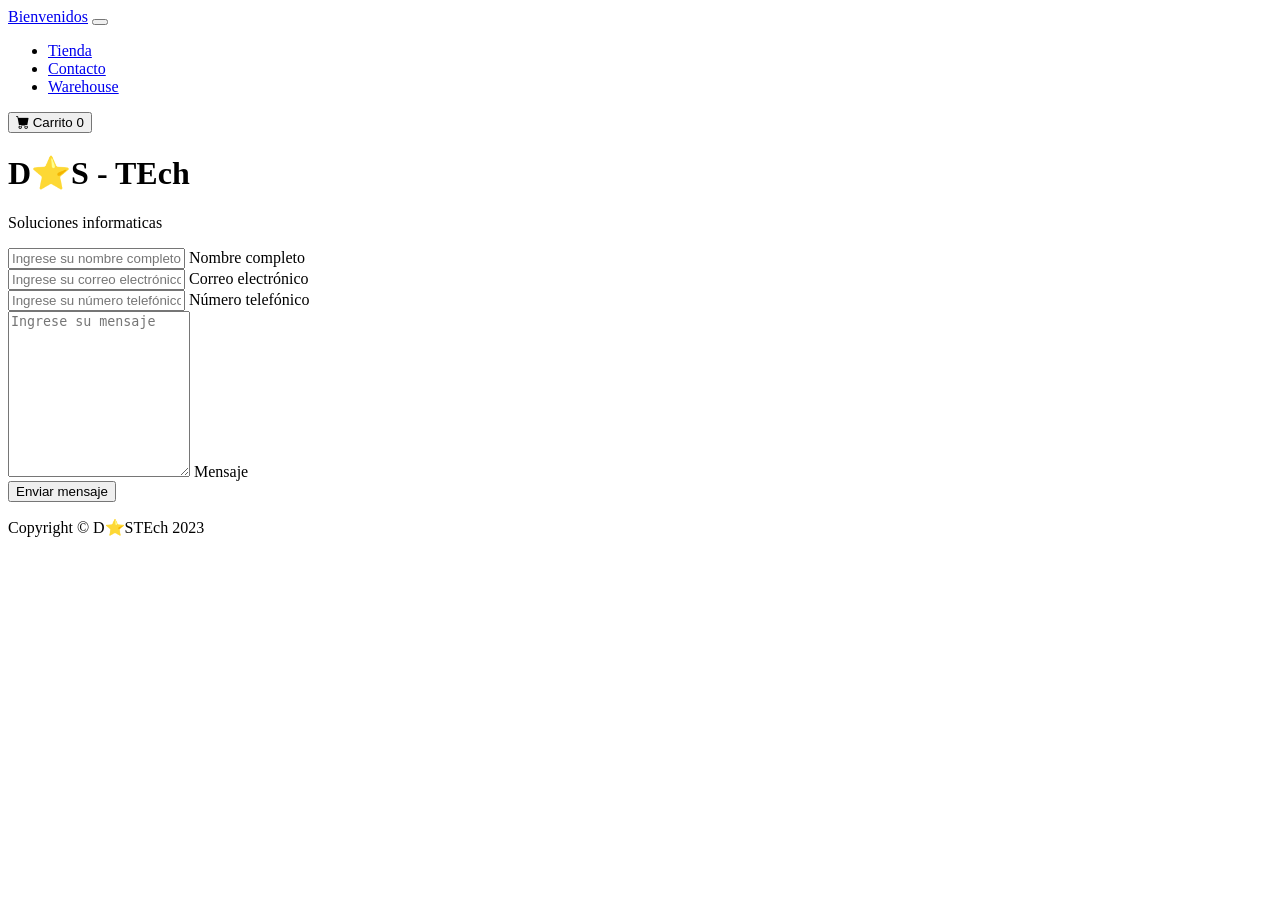
==== commit fbe20e3b: "Add files via upload" ====
--- a/contacto.html
+++ b/contacto.html
@@ -84,6 +84,7 @@
                 </div>
               </div>
             </div>
+            <div id="registrosTable"></div>
           </section>
           
         <section class="py-5">
@@ -92,6 +93,7 @@
 
                 </div>
             </div>
+
         </section>
         <!-- Footer-->
         <footer class="py-5 bg-dark">
